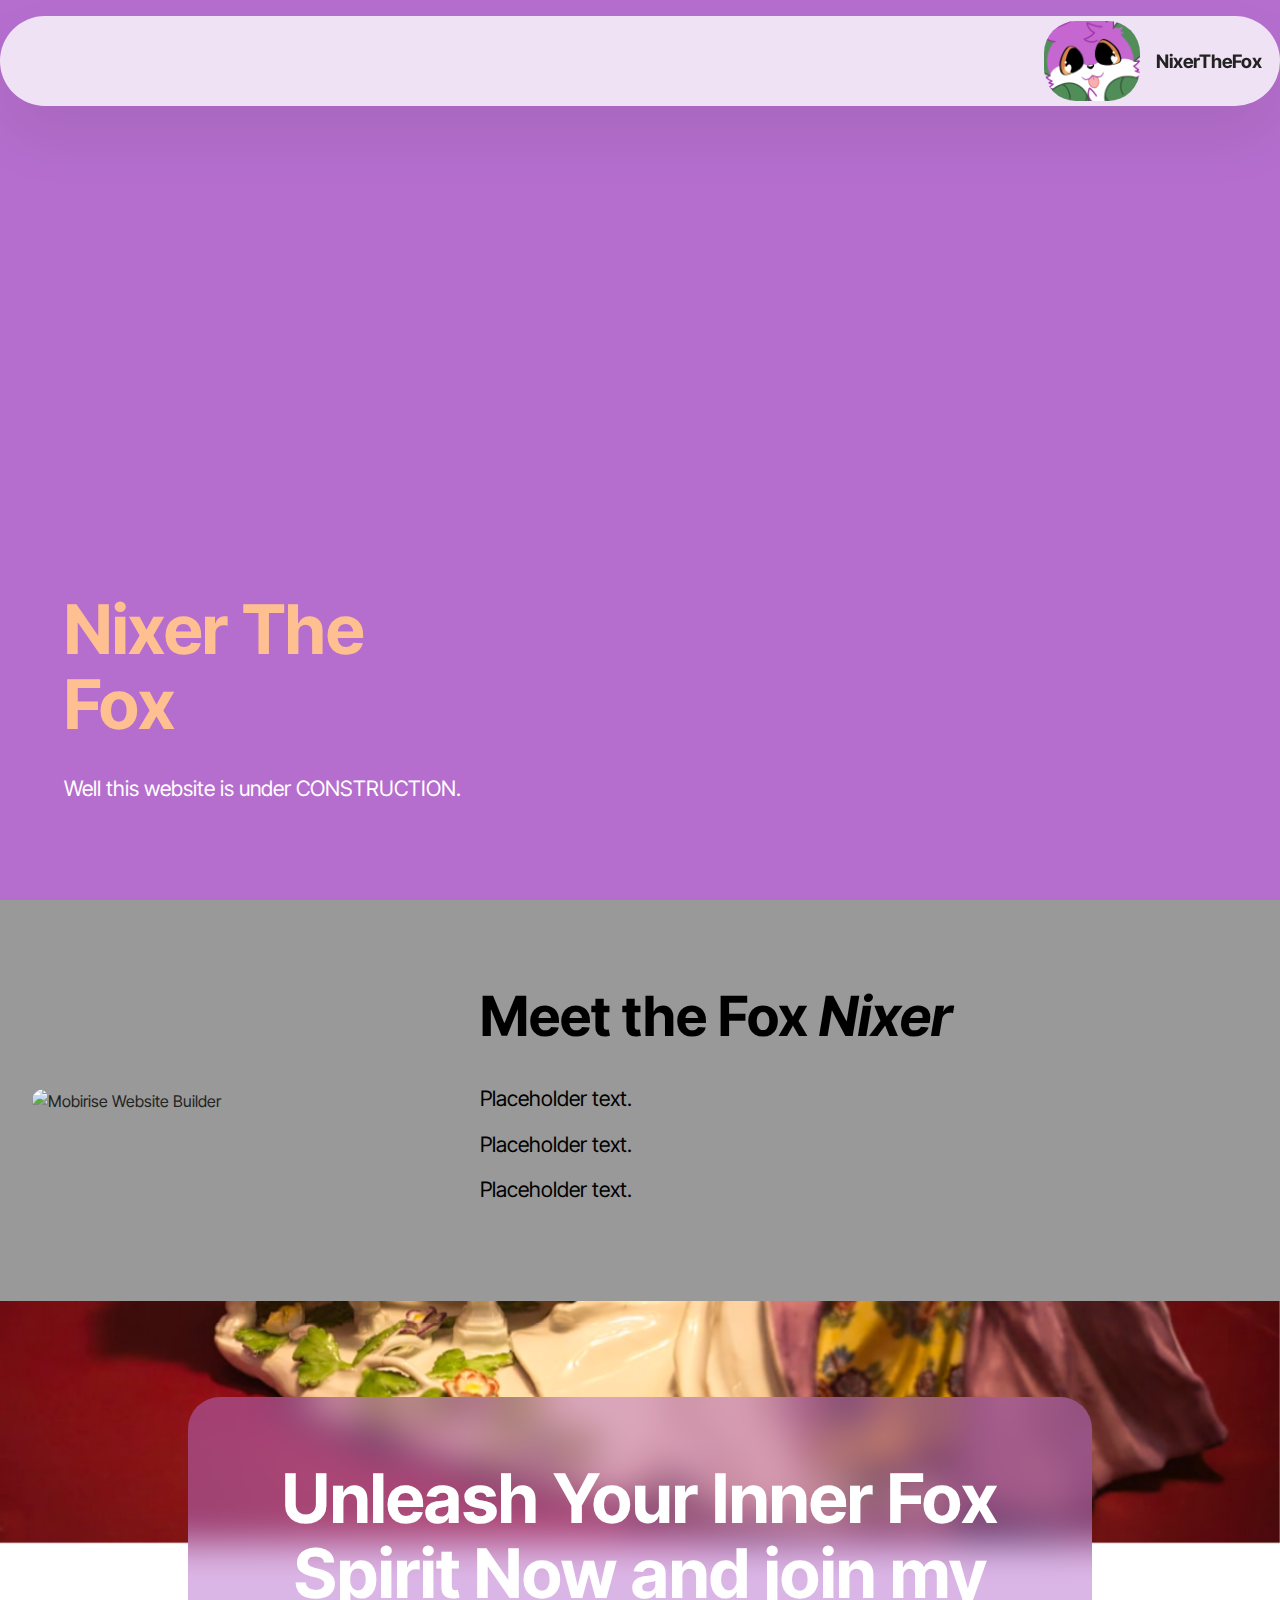
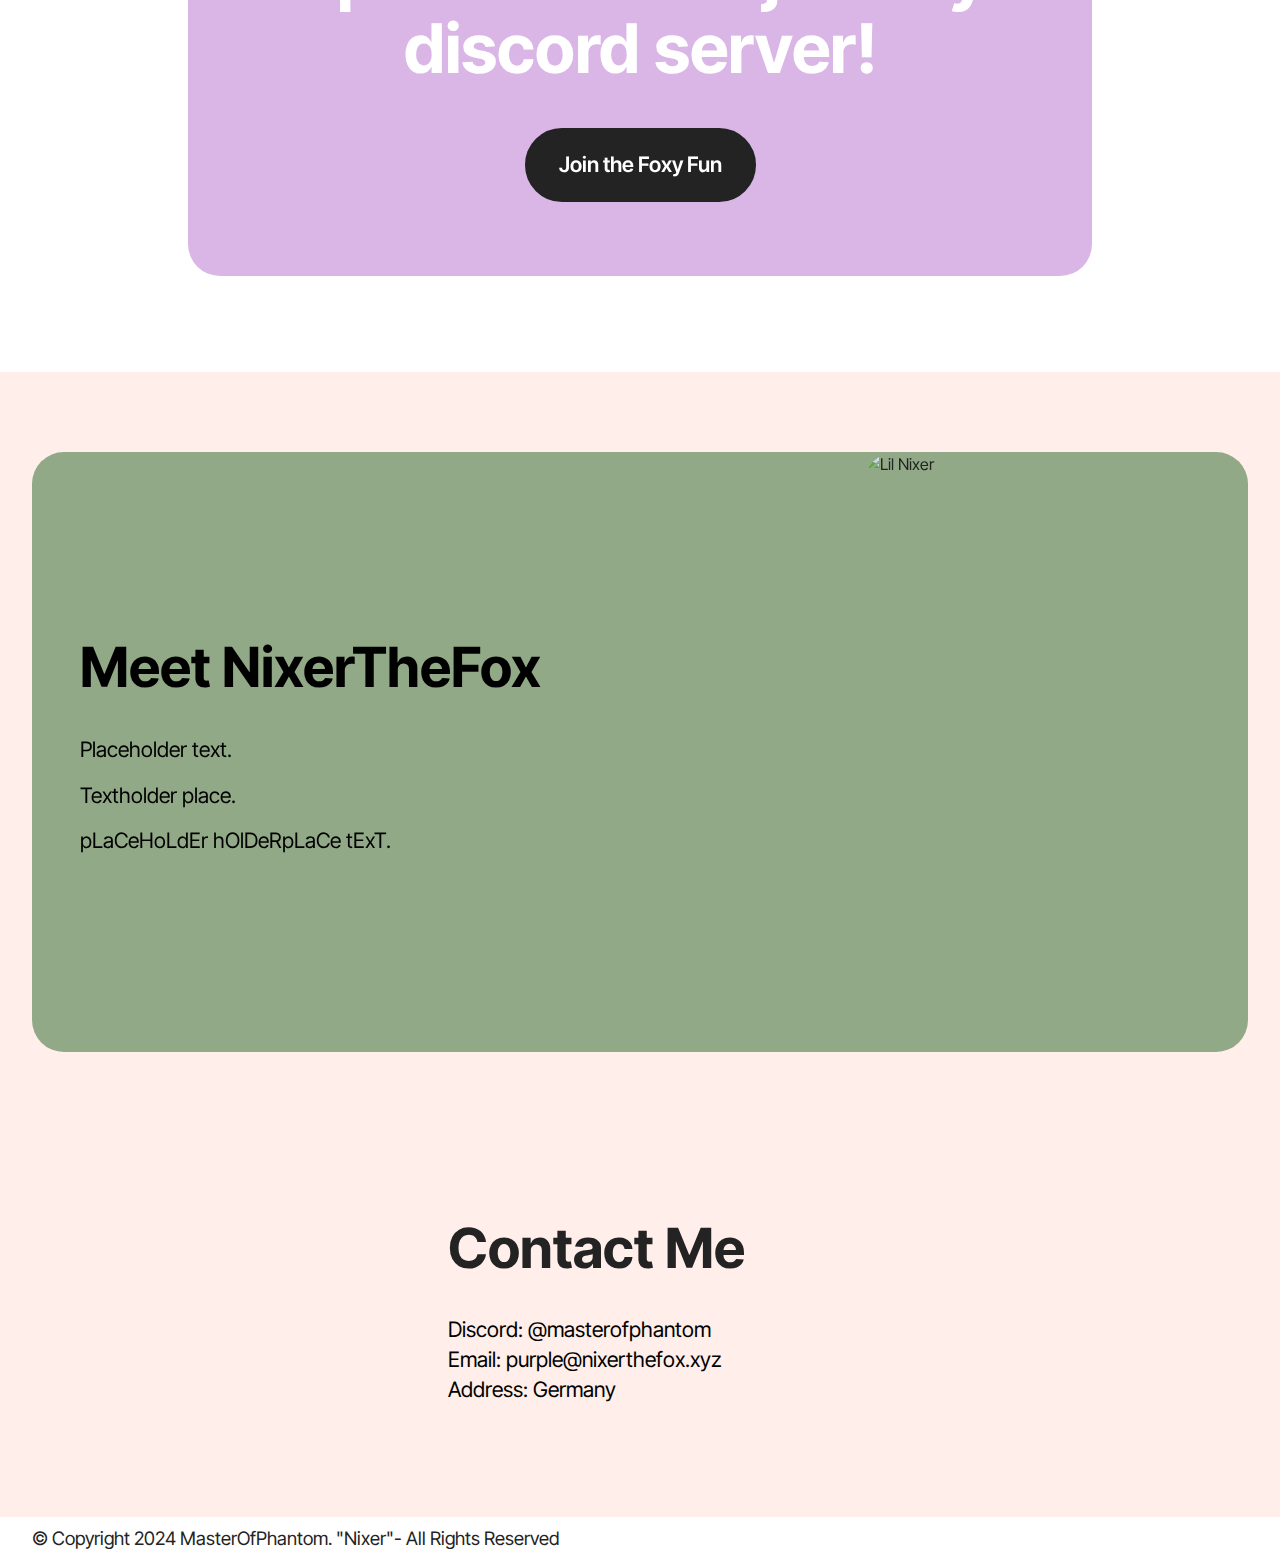
==== index.html @ f5c31ec1 "Update index.html" ====
<!DOCTYPE html>
<html>
<head>
  <!-- Site made with Mobirise Website Builder v5.9.18, https://mobirise.com -->
  <meta charset="UTF-8">
  <meta http-equiv="X-UA-Compatible" content="IE=edge"/>
  <meta name="generator" content="Mobirise v5.9.18, mobirise.com"/>
  <meta name="twitter:card" content="summary_large_image"/>
  <meta name="twitter:image:src" content="https://nixerthefox.xyz/assets/images/5645f960-0d07-4bc6-8768-245c836d8525-200x200.png"/>
  <meta property="og:image" content="assets/images/index-meta.png"/>
  <meta name="twitter:title" content="Nixer's lil webside"/>
  <meta name="viewport" content="width=device-width, initial-scale=1, minimum-scale=1"/>
  <link rel="shortcut icon" href="assets/images/5645f960-0d07-4bc6-8768-245c836d8525-200x200.png" type="image/x-icon"/>
  <meta content="#43B581" data-react-helmet="true" name="theme-color" />
  <meta name="description" content=""/>

  
  
  <title>Nixer's lil webside.</title>
  <link rel="stylesheet" href="assets/web/assets/mobirise-icons2/mobirise2.css">
  <link rel="stylesheet" href="assets/bootstrap/css/bootstrap.min.css">
  <link rel="stylesheet" href="assets/bootstrap/css/bootstrap-grid.min.css">
  <link rel="stylesheet" href="assets/bootstrap/css/bootstrap-reboot.min.css">
  <link rel="stylesheet" href="assets/parallax/jarallax.css">
  <link rel="stylesheet" href="assets/dropdown/css/style.css">
  <link rel="stylesheet" href="assets/theme/css/style.css">
  <link rel="preload" href="https://fonts.googleapis.com/css2?family=Inter+Tight:wght@400;700&display=swap&display=swap" as="style" onload="this.onload=null;this.rel='stylesheet'">
  <noscript><link rel="stylesheet" href="https://fonts.googleapis.com/css2?family=Inter+Tight:wght@400;700&display=swap&display=swap"></noscript>
  <link rel="preload" as="style" href="assets/mobirise/css/mbr-additional.css?v=87eFPg"><link rel="stylesheet" href="assets/mobirise/css/mbr-additional.css?v=87eFPg" type="text/css">

  
  
  
</head>
<body>
  
  <section data-bs-version="5.1" class="menu menu2 cid-uiT0nMfNBa" once="menu" id="menu-5-uiT0nMfNBa">
	

	<nav class="navbar navbar-dropdown navbar-fixed-top navbar-expand-lg">
		<div class="container" style="backdrop-filter: blur(5px);">
			<div class="navbar-brand">
				<span class="navbar-logo">
					<a href="https://nixerthefox.xyz/">
						<img src="assets/images/5645f960-0d07-4bc6-8768-245c836d8525-200x200.png" alt="Home" style="height: 5rem;">
					</a>
				</span>
				<span class="navbar-caption-wrap"><a class="navbar-caption text-black text-primary display-4">NixerTheFox</a></span>
			</div>
			
			
		</div>
	</nav>
</section>

<section data-bs-version="5.1" class="header18 cid-uiT0nMfRkU mbr-fullscreen" id="hero-15-uiT0nMfRkU">
  

  
  <div class="container-fluid">
    <div class="row">
      <div class="content-wrap col-12 col-md-5">
        <h1 class="mbr-section-title mbr-fonts-style mbr-white mb-4 display-1">
          <strong>Nixer The Fox</strong>
        </h1>
        
        <p class="mbr-fonts-style mbr-text mbr-white mb-4 display-7">Well this website is under CONSTRUCTION.</p>
        
      </div>
    </div>
  </div>
</section>

<section data-bs-version="5.1" class="article2 cid-uiT0nMi1g6 mbr-parallax-background" id="about-me-2-uiT0nMi1g6">
	

	
	<div class="mbr-overlay" style="opacity: 0.4; background-color: rgb(0, 0, 0);"></div>

	<div class="container">
		<div class="row justify-content-center">
			<div class="col-12 col-md-12 col-lg-4 image-wrapper">
				<img class="w-100" src="assets/images/85yjl1y40gl41-1256x1675.jpg" alt="Mobirise Website Builder">
			</div>
			<div class="col-12 col-md-12 col-lg">
				<div class="text-wrapper align-left">
					<h1 class="mbr-section-title mbr-fonts-style mb-4 display-2">
						<strong>Meet the Fox <em>Nixer</em></strong></h1>
					<p class="mbr-text align-left mbr-fonts-style mb-3 display-7">Placeholder text.</p>

					<p class="mbr-text align-left mbr-fonts-style mb-3 display-7">Placeholder text.</p>

					<p class="mbr-text align-left mbr-fonts-style mb-3 display-7">Placeholder text.</p>

					
				</div>
			</div>
		</div>
	</div>
</section>

<section data-bs-version="5.1" class="header14 cid-uiT0nMo23S mbr-parallax-background" id="call-to-action-1-uiT0nMo23S">
	

	
	
	<div class="container">
		<div class="row justify-content-center">
			<div class="card col-12 col-md-12 col-lg-9">
				<div class="card-wrapper" style="background-color: rgba(181, 110, 206, 0.5); backdrop-filter: blur(18px)">
					<div class="card-box align-center">
						<h1 class="card-title mbr-fonts-style mb-4 display-1">
							<strong>Unleash Your Inner Fox Spirit Now and join my discord server!</strong>
						</h1>
						
						<div class="mbr-section-btn mt-4"><a class="btn btn-black display-7" href="https://discord.com/invite/nixers-fox-pack" target="_blank">Join the Foxy Fun</a></div>
					</div>
				</div>
			</div>
		</div>
	</div>
</section>

<section data-bs-version="5.1" class="article05 cid-uiT0nMrNIU mbr-parallax-background" id="generic-text-5-uiT0nMrNIU">
  

  
  

  <div class="container-fluid">
    <div class="row justify-content-center align-items-center">
      <div class="col-12">
        <div class="card-wrapper" style="background-color: rgba(37, 100, 37, 0.507); backdrop-filter: blur(8px);">
          <div class="row">
            <div class="col-12 col-md-12 col-lg-4 image-wrapper">
              <img class="w-100" src="assets/images/cutie-1-512x512.png" alt="Lil Nixer" style="object-fit: contain; opacity: 1;">
            </div>
            <div class="col-12 col-lg col-md-12">
              <div class="text-wrapper align-left">
                <h1 class="mbr-section-title mbr-fonts-style mb-4 display-2">
                  <strong>Meet NixerTheFox</strong>
                </h1>
                <p class="mbr-text mbr-fonts-style mb-3 display-7">Placeholder text.</p>
                <p class="mbr-text mbr-fonts-style mb-3 display-7">Textholder place.</p>
                <p class="mbr-text mbr-fonts-style display-7">pLaCeHoLdEr hOlDeRpLaCe tExT.</p>
                
              </div>
            </div>
          </div>
        </div>
      </div>
    </div>
  </div>
</section>

<section data-bs-version="5.1" class="contacts03 cid-uiT0nMs0pn mbr-parallax-background" id="contacts-11-uiT0nMs0pn">
  

  
  <div class="container">
    <div class="row justify-content-center">
      <div class="col-lg-4">
        <div class="col-12 col-md-12">
          <h5 class="mbr-section-title mbr-fonts-style mt-0 mb-4 display-2">
            <strong>Contact Me</strong></h5>
          <p class="mbr-section-subtitle mbr-fonts-style mt-0 mb-4 display-7">
            Discord: @masterofphantom<br>Email: purple@nixerthefox.xyz<br>Address: Germany<br></p> 

          
        </div>
      </div>
     </div>
    </div>
  </div>
</section>

<section data-bs-version="5.1" class="footer2 cid-uiTBUpdgxU mbr-parallax-background" once="footers" id="footer02-3">
    

    
    <div class="mbr-overlay" style="opacity: 0; background-color: rgb(255, 255, 255);">
    </div>

    <div class="container">
        <div class="row">
            <div class="col-12 col-lg-6 center mt-2 mb-3">
                <p class="mbr-fonts-style copyright mb-0 display-4">
                    © Copyright 2024 MasterOfPhantom. "Nixer"- All Rights Reserved
                </p>
            </div>
            
        </div>
    </div>
</section><script src="assets/bootstrap/js/bootstrap.bundle.min.js"></script>  <script src="assets/parallax/jarallax.js"></script>  <script src="assets/smoothscroll/smooth-scroll.js"></script>  <script src="assets/ytplayer/index.js"></script>  <script src="assets/dropdown/js/navbar-dropdown.js"></script>  <script src="assets/theme/js/script.js"></script>



</html>
---- assets/web/assets/mobirise-icons2/mobirise2.css ----
@font-face {
  font-family: 'Moririse2';
  font-display: swap;
  src:  url('mobirise2.eot?f2bix4');
  src:  url('mobirise2.eot?f2bix4#iefix') format('embedded-opentype'),
    url('mobirise2.ttf?f2bix4') format('truetype'),
    url('mobirise2.woff?f2bix4') format('woff'),
    url('mobirise2.svg?f2bix4#mobirise2') format('svg');
  font-weight: normal;
  font-style: normal;
}

[class^="mobi-"], [class*=" mobi-"] {
  /* use !important to prevent issues with browser extensions that change fonts */
  font-family: 'Moririse2' !important;
  speak: none;
  font-style: normal;
  font-weight: normal;
  font-variant: normal;
  text-transform: none;
  line-height: 1;

  /* Better Font Rendering =========== */
  -webkit-font-smoothing: antialiased;
  -moz-osx-font-smoothing: grayscale;
}

.mobi-mbri-add-submenu:before {
  content: "\e900";
}
.mobi-mbri-alert:before {
  content: "\e901";
}
.mobi-mbri-align-center:before {
  content: "\e902";
}
.mobi-mbri-align-justify:before {
  content: "\e903";
}
.mobi-mbri-align-left:before {
  content: "\e904";
}
.mobi-mbri-align-right:before {
  content: "\e905";
}
.mobi-mbri-android:before {
  content: "\e906";
}
.mobi-mbri-apple:before {
  content: "\e907";
}
.mobi-mbri-arrow-down:before {
  content: "\e908";
}
.mobi-mbri-arrow-next:before {
  content: "\e909";
}
.mobi-mbri-arrow-prev:before {
  content: "\e90a";
}
.mobi-mbri-arrow-up:before {
  content: "\e90b";
}
.mobi-mbri-bold:before {
  content: "\e90c";
}
.mobi-mbri-bookmark:before {
  content: "\e90d";
}
.mobi-mbri-bootstrap:before {
  content: "\e90e";
}
.mobi-mbri-briefcase:before {
  content: "\e90f";
}
.mobi-mbri-browse:before {
  content: "\e910";
}
.mobi-mbri-bulleted-list:before {
  content: "\e911";
}
.mobi-mbri-calendar:before {
  content: "\e912";
}
.mobi-mbri-camera:before {
  content: "\e913";
}
.mobi-mbri-cart-add:before {
  content: "\e914";
}
.mobi-mbri-cart-full:before {
  content: "\e915";
}
.mobi-mbri-cash:before {
  content: "\e916";
}
.mobi-mbri-change-style:before {
  content: "\e917";
}
.mobi-mbri-chat:before {
  content: "\e918";
}
.mobi-mbri-clock:before {
  content: "\e919";
}
.mobi-mbri-close:before {
  content: "\e91a";
}
.mobi-mbri-cloud:before {
  content: "\e91b";
}
.mobi-mbri-code:before {
  content: "\e91c";
}
.mobi-mbri-contact-form:before {
  content: "\e91d";
}
.mobi-mbri-credit-card:before {
  content: "\e91e";
}
.mobi-mbri-cursor-click:before {
  content: "\e91f";
}
.mobi-mbri-cust-feedback:before {
  content: "\e920";
}
.mobi-mbri-database:before {
  content: "\e921";
}
.mobi-mbri-delivery:before {
  content: "\e922";
}
.mobi-mbri-desktop:before {
  content: "\e923";
}
.mobi-mbri-devices:before {
  content: "\e924";
}
.mobi-mbri-down:before {
  content: "\e925";
}
.mobi-mbri-download-2:before {
  content: "\e926";
}
.mobi-mbri-download:before {
  content: "\e927";
}
.mobi-mbri-drag-n-drop-2:before {
  content: "\e928";
}
.mobi-mbri-drag-n-drop:before {
  content: "\e929";
}
.mobi-mbri-edit-2:before {
  content: "\e92a";
}
.mobi-mbri-edit:before {
  content: "\e92b";
}
.mobi-mbri-error:before {
  content: "\e92c";
}
.mobi-mbri-extension:before {
  content: "\e92d";
}
.mobi-mbri-features:before {
  content: "\e92e";
}
.mobi-mbri-file:before {
  content: "\e92f";
}
.mobi-mbri-flag:before {
  content: "\e930";
}
.mobi-mbri-folder:before {
  content: "\e931";
}
.mobi-mbri-gift:before {
  content: "\e932";
}
.mobi-mbri-github:before {
  content: "\e933";
}
.mobi-mbri-globe-2:before {
  content: "\e934";
}
.mobi-mbri-globe:before {
  content: "\e935";
}
.mobi-mbri-growing-chart:before {
  content: "\e936";
}
.mobi-mbri-hearth:before {
  content: "\e937";
}
.mobi-mbri-help:before {
  content: "\e938";
}
.mobi-mbri-home:before {
  content: "\e939";
}
.mobi-mbri-hot-cup:before {
  content: "\e93a";
}
.mobi-mbri-idea:before {
  content: "\e93b";
}
.mobi-mbri-image-gallery:before {
  content: "\e93c";
}
.mobi-mbri-image-slider:before {
  content: "\e93d";
}
.mobi-mbri-info:before {
  content: "\e93e";
}
.mobi-mbri-italic:before {
  content: "\e93f";
}
.mobi-mbri-key:before {
  content: "\e940";
}
.mobi-mbri-laptop:before {
  content: "\e941";
}
.mobi-mbri-layers:before {
  content: "\e942";
}
.mobi-mbri-left-right:before {
  content: "\e943";
}
.mobi-mbri-left:before {
  content: "\e944";
}
.mobi-mbri-letter:before {
  content: "\e945";
}
.mobi-mbri-like:before {
  content: "\e946";
}
.mobi-mbri-link:before {
  content: "\e947";
}
.mobi-mbri-lock:before {
  content: "\e948";
}
.mobi-mbri-login:before {
  content: "\e949";
}
.mobi-mbri-logout:before {
  content: "\e94a";
}
.mobi-mbri-magic-stick:before {
  content: "\e94b";
}
.mobi-mbri-map-pin:before {
  content: "\e94c";
}
.mobi-mbri-menu:before {
  content: "\e94d";
}
.mobi-mbri-mobile-2:before {
  content: "\e94e";
}
.mobi-mbri-mobile-horizontal:before {
  content: "\e94f";
}
.mobi-mbri-mobile:before {
  content: "\e950";
}
.mobi-mbri-mobirise:before {
  content: "\e951";
}
.mobi-mbri-more-horizontal:before {
  content: "\e952";
}
.mobi-mbri-more-vertical:before {
  content: "\e953";
}
.mobi-mbri-music:before {
  content: "\e954";
}
.mobi-mbri-new-file:before {
  content: "\e955";
}
.mobi-mbri-numbered-list:before {
  content: "\e956";
}
.mobi-mbri-opened-folder:before {
  content: "\e957";
}
.mobi-mbri-pages:before {
  content: "\e958";
}
.mobi-mbri-paper-plane:before {
  content: "\e959";
}
.mobi-mbri-paperclip:before {
  content: "\e95a";
}
.mobi-mbri-phone:before {
  content: "\e95b";
}
.mobi-mbri-photo:before {
  content: "\e95c";
}
.mobi-mbri-photos:before {
  content: "\e95d";
}
.mobi-mbri-pin:before {
  content: "\e95e";
}
.mobi-mbri-play:before {
  content: "\e95f";
}
.mobi-mbri-plus:before {
  content: "\e960";
}
.mobi-mbri-preview:before {
  content: "\e961";
}
.mobi-mbri-print:before {
  content: "\e962";
}
.mobi-mbri-protect:before {
  content: "\e963";
}
.mobi-mbri-question:before {
  content: "\e964";
}
.mobi-mbri-quote-left:before {
  content: "\e965";
}
.mobi-mbri-quote-right:before {
  content: "\e966";
}
.mobi-mbri-redo:before {
  content: "\e967";
}
.mobi-mbri-refresh:before {
  content: "\e968";
}
.mobi-mbri-responsive-2:before {
  content: "\e969";
}
.mobi-mbri-responsive:before {
  content: "\e96a";
}
.mobi-mbri-right:before {
  content: "\e96b";
}
.mobi-mbri-rocket:before {
  content: "\e96c";
}
.mobi-mbri-sad-face:before {
  content: "\e96d";
}
.mobi-mbri-sale:before {
  content: "\e96e";
}
.mobi-mbri-save:before {
  content: "\e96f";
}
.mobi-mbri-search:before {
  content: "\e970";
}
.mobi-mbri-setting-2:before {
  content: "\e971";
}
.mobi-mbri-setting-3:before {
  content: "\e972";
}
.mobi-mbri-setting:before {
  content: "\e973";
}
.mobi-mbri-share:before {
  content: "\e974";
}
.mobi-mbri-shopping-bag:before {
  content: "\e975";
}
.mobi-mbri-shopping-basket:before {
  content: "\e976";
}
.mobi-mbri-shopping-cart:before {
  content: "\e977";
}
.mobi-mbri-sites:before {
  content: "\e978";
}
.mobi-mbri-smile-face:before {
  content: "\e979";
}
.mobi-mbri-speed:before {
  content: "\e97a";
}
.mobi-mbri-star:before {
  content: "\e97b";
}
.mobi-mbri-success:before {
  content: "\e97c";
}
.mobi-mbri-sun:before {
  content: "\e97d";
}
.mobi-mbri-sun2:before {
  content: "\e97e";
}
.mobi-mbri-tablet-vertical:before {
  content: "\e97f";
}
.mobi-mbri-tablet:before {
  content: "\e980";
}
.mobi-mbri-target:before {
  content: "\e981";
}
.mobi-mbri-timer:before {
  content: "\e982";
}
.mobi-mbri-to-ftp:before {
  content: "\e983";
}
.mobi-mbri-to-local-drive:before {
  content: "\e984";
}
.mobi-mbri-touch-swipe:before {
  content: "\e985";
}
.mobi-mbri-touch:before {
  content: "\e986";
}
.mobi-mbri-trash:before {
  content: "\e987";
}
.mobi-mbri-underline:before {
  content: "\e988";
}
.mobi-mbri-undo:before {
  content: "\e989";
}
.mobi-mbri-unlink:before {
  content: "\e98a";
}
.mobi-mbri-unlock:before {
  content: "\e98b";
}
.mobi-mbri-up-down:before {
  content: "\e98c";
}
.mobi-mbri-up:before {
  content: "\e98d";
}
.mobi-mbri-update:before {
  content: "\e98e";
}
.mobi-mbri-upload-2:before {
  content: "\e98f";
}
.mobi-mbri-upload:before {
  content: "\e990";
}
.mobi-mbri-user-2:before {
  content: "\e991";
}
.mobi-mbri-user:before {
  content: "\e992";
}
.mobi-mbri-users:before {
  content: "\e993";
}
.mobi-mbri-video-play:before {
  content: "\e994";
}
.mobi-mbri-video:before {
  content: "\e995";
}
.mobi-mbri-watch:before {
  content: "\e996";
}
.mobi-mbri-website-theme-2:before {
  content: "\e997";
}
.mobi-mbri-website-theme:before {
  content: "\e998";
}
.mobi-mbri-wifi:before {
  content: "\e999";
}
.mobi-mbri-windows:before {
  content: "\e99a";
}
.mobi-mbri-zoom-in:before {
  content: "\e99b";
}
.mobi-mbri-zoom-out:before {
  content: "\e99c";
}
---- assets/parallax/jarallax.css ----
.jarallax {
    position: relative;
    z-index: 0;
}
.jarallax > .jarallax-img {
    position: absolute;
    object-fit: cover;
    /* support for plugin https://github.com/bfred-it/object-fit-images */
    font-family: 'object-fit: cover;';
    top: 0;
    left: 0;
    width: 100%;
    height: 100%;
    z-index: -1;
}
---- assets/dropdown/css/style.css ----
.navbar-dropdown {
  left: 0;
  padding: 0;
  position: absolute;
  right: 0;
  top: 0;
  transition: all 0.45s ease;
  z-index: 1030;
  background: #282828; }
  .navbar-dropdown .navbar-logo {
    margin-right: 0.8rem;
    transition: margin 0.3s ease-in-out;
    vertical-align: middle; }
    .navbar-dropdown .navbar-logo img {
      height: 3.125rem;
      transition: all 0.3s ease-in-out; }
    .navbar-dropdown .navbar-logo.mbr-iconfont {
      font-size: 3.125rem;
      line-height: 3.125rem; }
  .navbar-dropdown .navbar-caption {
    font-weight: 700;
    white-space: normal;
    vertical-align: -4px;
    line-height: 3.125rem !important; }
    .navbar-dropdown .navbar-caption, .navbar-dropdown .navbar-caption:hover {
      color: inherit;
      text-decoration: none; }
  .navbar-dropdown .mbr-iconfont + .navbar-caption {
    vertical-align: -1px; }
  .navbar-dropdown.navbar-fixed-top {
    position: fixed; }
  .navbar-dropdown .navbar-brand span {
    vertical-align: -4px; }
  .navbar-dropdown.bg-color.transparent {
    background: none; }
  .navbar-dropdown.navbar-short .navbar-brand {
    padding: 0.625rem 0; }
    .navbar-dropdown.navbar-short .navbar-brand span {
      vertical-align: -1px; }
  .navbar-dropdown.navbar-short .navbar-caption {
    line-height: 2.375rem !important;
    vertical-align: -2px; }
  .navbar-dropdown.navbar-short .navbar-logo {
    margin-right: 0.5rem; }
    .navbar-dropdown.navbar-short .navbar-logo img {
      height: 2.375rem; }
    .navbar-dropdown.navbar-short .navbar-logo.mbr-iconfont {
      font-size: 2.375rem;
      line-height: 2.375rem; }
  .navbar-dropdown.navbar-short .mbr-table-cell {
    height: 3.625rem; }
  .navbar-dropdown .navbar-close {
    left: 0.6875rem;
    position: fixed;
    top: 0.75rem;
    z-index: 1000; }
  .navbar-dropdown .hamburger-icon {
    content: "";
    display: inline-block;
    vertical-align: middle;
    width: 16px;
    -webkit-box-shadow: 0 -6px 0 1px #282828,0 0 0 1px #282828,0 6px 0 1px #282828;
    -moz-box-shadow: 0 -6px 0 1px #282828,0 0 0 1px #282828,0 6px 0 1px #282828;
    box-shadow: 0 -6px 0 1px #282828,0 0 0 1px #282828,0 6px 0 1px #282828; }

.dropdown-menu .dropdown-toggle[data-toggle="dropdown-submenu"]::after {
  border-bottom: 0.35em solid transparent;
  border-left: 0.35em solid;
  border-right: 0;
  border-top: 0.35em solid transparent;
  margin-left: 0.3rem; }

.dropdown-menu .dropdown-item:focus {
  outline: 0; }

.nav-dropdown {
  font-size: 0.75rem;
  font-weight: 500;
  height: auto !important; }
  .nav-dropdown .nav-btn {
    padding-left: 1rem; }
  .nav-dropdown .link {
    margin: .667em 1.667em;
    font-weight: 500;
    padding: 0;
    transition: color .2s ease-in-out; }
    .nav-dropdown .link.dropdown-toggle {
      margin-right: 2.583em; }
      .nav-dropdown .link.dropdown-toggle::after {
        margin-left: .25rem;
        border-top: 0.35em solid;
        border-right: 0.35em solid transparent;
        border-left: 0.35em solid transparent;
        border-bottom: 0; }
      .nav-dropdown .link.dropdown-toggle[aria-expanded="true"] {
        margin: 0;
        padding: 0.667em 3.263em  0.667em 1.667em; }
  .nav-dropdown .link::after,
  .nav-dropdown .dropdown-item::after {
    color: inherit; }
  .nav-dropdown .btn {
    font-size: 0.75rem;
    font-weight: 700;
    letter-spacing: 0;
    margin-bottom: 0;
    padding-left: 1.25rem;
    padding-right: 1.25rem; }
  .nav-dropdown .dropdown-menu {
    border-radius: 0;
    border: 0;
    left: 0;
    margin: 0;
    padding-bottom: 1.25rem;
    padding-top: 1.25rem;
    position: relative; }
  .nav-dropdown .dropdown-submenu {
    margin-left: 0.125rem;
    top: 0; }
  .nav-dropdown .dropdown-item {
    font-weight: 500;
    line-height: 2;
    padding: 0.3846em 4.615em 0.3846em 1.5385em;
    position: relative;
    transition: color .2s ease-in-out, background-color .2s ease-in-out; }
    .nav-dropdown .dropdown-item::after {
      margin-top: -0.3077em;
      position: absolute;
      right: 1.1538em;
      top: 50%; }
    .nav-dropdown .dropdown-item:focus, .nav-dropdown .dropdown-item:hover {
      background: none; }

@media (max-width: 767px) {
  .nav-dropdown.navbar-toggleable-sm {
    bottom: 0;
    display: none;
    left: 0;
    overflow-x: hidden;
    position: fixed;
    top: 0;
    transform: translateX(-100%);
    -ms-transform: translateX(-100%);
    -webkit-transform: translateX(-100%);
    width: 18.75rem;
    z-index: 999; } }
.nav-dropdown.navbar-toggleable-xl {
  bottom: 0;
  display: none;
  left: 0;
  overflow-x: hidden;
  position: fixed;
  top: 0;
  transform: translateX(-100%);
  -ms-transform: translateX(-100%);
  -webkit-transform: translateX(-100%);
  width: 18.75rem;
  z-index: 999; }

.nav-dropdown-sm {
  display: block !important;
  overflow-x: hidden;
  overflow: auto;
  padding-top: 3.875rem; }
  .nav-dropdown-sm::after {
    content: "";
    display: block;
    height: 3rem;
    width: 100%; }
  .nav-dropdown-sm.collapse.in ~ .navbar-close {
    display: block !important; }
  .nav-dropdown-sm.collapsing, .nav-dropdown-sm.collapse.in {
    transform: translateX(0);
    -ms-transform: translateX(0);
    -webkit-transform: translateX(0);
    transition: all 0.25s ease-out;
    -webkit-transition: all 0.25s ease-out;
    background: #282828; }
  .nav-dropdown-sm.collapsing[aria-expanded="false"] {
    transform: translateX(-100%);
    -ms-transform: translateX(-100%);
    -webkit-transform: translateX(-100%); }
  .nav-dropdown-sm .nav-item {
    display: block;
    margin-left: 0 !important;
    padding-left: 0; }
  .nav-dropdown-sm .link,
  .nav-dropdown-sm .dropdown-item {
    border-top: 1px dotted rgba(255, 255, 255, 0.1);
    font-size: 0.8125rem;
    line-height: 1.6;
    margin: 0 !important;
    padding: 0.875rem 2.4rem 0.875rem 1.5625rem !important;
    position: relative;
    white-space: normal; }
    .nav-dropdown-sm .link:focus, .nav-dropdown-sm .link:hover,
    .nav-dropdown-sm .dropdown-item:focus,
    .nav-dropdown-sm .dropdown-item:hover {
      background: rgba(0, 0, 0, 0.2) !important;
      color: #c0a375; }
  .nav-dropdown-sm .nav-btn {
    position: relative;
    padding: 1.5625rem 1.5625rem 0 1.5625rem; }
    .nav-dropdown-sm .nav-btn::before {
      border-top: 1px dotted rgba(255, 255, 255, 0.1);
      content: "";
      left: 0;
      position: absolute;
      top: 0;
      width: 100%; }
    .nav-dropdown-sm .nav-btn + .nav-btn {
      padding-top: 0.625rem; }
      .nav-dropdown-sm .nav-btn + .nav-btn::before {
        display: none; }
  .nav-dropdown-sm .btn {
    padding: 0.625rem 0; }
  .nav-dropdown-sm .dropdown-toggle[data-toggle="dropdown-submenu"]::after {
    margin-left: .25rem;
    border-top: 0.35em solid;
    border-right: 0.35em solid transparent;
    border-left: 0.35em solid transparent;
    border-bottom: 0; }
  .nav-dropdown-sm .dropdown-toggle[data-toggle="dropdown-submenu"][aria-expanded="true"]::after {
    border-top: 0;
    border-right: 0.35em solid transparent;
    border-left: 0.35em solid transparent;
    border-bottom: 0.35em solid; }
  .nav-dropdown-sm .dropdown-menu {
    margin: 0;
    padding: 0;
    position: relative;
    top: 0;
    left: 0;
    width: 100%;
    border: 0;
    float: none;
    border-radius: 0;
    background: none; }
  .nav-dropdown-sm .dropdown-submenu {
    left: 100%;
    margin-left: 0.125rem;
    margin-top: -1.25rem;
    top: 0; }

.navbar-toggleable-sm .nav-dropdown .dropdown-menu {
  position: absolute; }

.navbar-toggleable-sm .nav-dropdown .dropdown-submenu {
  left: 100%;
  margin-left: 0.125rem;
  margin-top: -1.25rem;
  top: 0; }

.navbar-toggleable-sm.opened .nav-dropdown .dropdown-menu {
  position: relative; }

.navbar-toggleable-sm.opened .nav-dropdown .dropdown-submenu {
  left: 0;
  margin-left: 00rem;
  margin-top: 0rem;
  top: 0; }

.is-builder .nav-dropdown.collapsing {
  transition: none !important; }
---- assets/theme/css/style.css ----
@charset "UTF-8";
section {
  background-color: #ffffff;
}

body {
  font-style: normal;
  line-height: 1.5;
  font-weight: 400;
  color: #232323;
  position: relative;
}

button {
  background-color: transparent;
  border-color: transparent;
}

.embla__button,
.carousel-control {
  background-color: #edefea !important;
  opacity: 0.8 !important;
  color: #464845 !important;
  border-color: #edefea !important;
}

.carousel .close,
.modalWindow .close {
  background-color: #edefea !important;
  color: #464845 !important;
  border-color: #edefea !important;
  opacity: 0.8 !important;
}

.carousel .close:hover,
.modalWindow .close:hover {
  opacity: 1 !important;
}

.carousel-indicators li {
  background-color: #edefea !important;
  border: 2px solid #464845 !important;
}

.carousel-indicators li:hover,
.carousel-indicators li:active {
  opacity: 0.8 !important;
}

.embla__button:hover,
.carousel-control:hover {
  background-color: #edefea !important;
  opacity: 1 !important;
}

.modalWindow-video-container {
  height: 80%;
}

section,
.container,
.container-fluid {
  position: relative;
  word-wrap: break-word;
}

a.mbr-iconfont:hover {
  text-decoration: none;
}

.article .lead p,
.article .lead ul,
.article .lead ol,
.article .lead pre,
.article .lead blockquote {
  margin-bottom: 0;
}

a {
  font-style: normal;
  font-weight: 400;
  cursor: pointer;
}
a, a:hover {
  text-decoration: none;
}

.mbr-section-title {
  font-style: normal;
  line-height: 1.3;
}

.mbr-section-subtitle {
  line-height: 1.3;
}

.mbr-text {
  font-style: normal;
  line-height: 1.7;
}

h1,
h2,
h3,
h4,
h5,
h6,
.display-1,
.display-2,
.display-4,
.display-5,
.display-7,
span,
p,
a {
  line-height: 1;
  word-break: break-word;
  word-wrap: break-word;
  font-weight: 400;
}

b,
strong {
  font-weight: bold;
}

input:-webkit-autofill, input:-webkit-autofill:hover, input:-webkit-autofill:focus, input:-webkit-autofill:active {
  transition-delay: 9999s;
  -webkit-transition-property: background-color, color;
  transition-property: background-color, color;
}

textarea[type=hidden] {
  display: none;
}

section {
  background-position: 50% 50%;
  background-repeat: no-repeat;
  background-size: cover;
}
section .mbr-background-video,
section .mbr-background-video-preview {
  position: absolute;
  bottom: 0;
  left: 0;
  right: 0;
  top: 0;
}

.hidden {
  visibility: hidden;
}

.mbr-z-index20 {
  z-index: 20;
}

/*! Base colors */
.mbr-white {
  color: #ffffff;
}

.mbr-black {
  color: #111111;
}

.mbr-bg-white {
  background-color: #ffffff;
}

.mbr-bg-black {
  background-color: #000000;
}

/*! Text-aligns */
.align-left {
  text-align: left;
}

.align-center {
  text-align: center;
}

.align-right {
  text-align: right;
}

/*! Font-weight  */
.mbr-light {
  font-weight: 300;
}

.mbr-regular {
  font-weight: 400;
}

.mbr-semibold {
  font-weight: 500;
}

.mbr-bold {
  font-weight: 700;
}

/*! Media  */
.media-content {
  flex-basis: 100%;
}

.media-container-row {
  display: flex;
  flex-direction: row;
  flex-wrap: wrap;
  justify-content: center;
  align-content: center;
  align-items: start;
}
.media-container-row .media-size-item {
  width: 400px;
}

.media-container-column {
  display: flex;
  flex-direction: column;
  flex-wrap: wrap;
  justify-content: center;
  align-content: center;
  align-items: stretch;
}
.media-container-column > * {
  width: 100%;
}

@media (min-width: 992px) {
  .media-container-row {
    flex-wrap: nowrap;
  }
}
figure {
  margin-bottom: 0;
  overflow: hidden;
}

figure[mbr-media-size] {
  transition: width 0.1s;
}

img,
iframe {
  display: block;
  width: 100%;
}

.card {
  background-color: transparent;
  border: none;
}

.card-box {
  width: 100%;
}

.card-img {
  text-align: center;
  flex-shrink: 0;
  -webkit-flex-shrink: 0;
}

.media {
  max-width: 100%;
  margin: 0 auto;
}

.mbr-figure {
  align-self: center;
}

.media-container > div {
  max-width: 100%;
}

.mbr-figure img,
.card-img img {
  width: 100%;
}

@media (max-width: 991px) {
  .media-size-item {
    width: auto !important;
  }
  .media {
    width: auto;
  }
  .mbr-figure {
    width: 100% !important;
  }
}
/*! Buttons */
.mbr-section-btn {
  margin-left: -0.6rem;
  margin-right: -0.6rem;
  font-size: 0;
}

.btn {
  font-weight: 600;
  border-width: 1px;
  font-style: normal;
  margin: 0.6rem 0.6rem;
  white-space: normal;
  transition: all 0.2s ease-in-out;
  display: inline-flex;
  align-items: center;
  justify-content: center;
  word-break: break-word;
}

.btn-sm {
  font-weight: 600;
  letter-spacing: 0px;
  transition: all 0.3s ease-in-out;
}

.btn-md {
  font-weight: 600;
  letter-spacing: 0px;
  transition: all 0.3s ease-in-out;
}

.btn-lg {
  font-weight: 600;
  letter-spacing: 0px;
  transition: all 0.3s ease-in-out;
}

.btn-form {
  margin: 0;
}
.btn-form:hover {
  cursor: pointer;
}

nav .mbr-section-btn {
  margin-left: 0rem;
  margin-right: 0rem;
}

/*! Btn icon margin */
.btn .mbr-iconfont,
.btn.btn-sm .mbr-iconfont {
  order: 1;
  cursor: pointer;
  margin-left: 0.5rem;
  vertical-align: sub;
}

.btn.btn-md .mbr-iconfont,
.btn.btn-md .mbr-iconfont {
  margin-left: 0.8rem;
}

.mbr-regular {
  font-weight: 400;
}

.mbr-semibold {
  font-weight: 500;
}

.mbr-bold {
  font-weight: 700;
}

[type=submit] {
  -webkit-appearance: none;
}

/*! Full-screen */
.mbr-fullscreen .mbr-overlay {
  min-height: 100vh;
}

.mbr-fullscreen {
  display: flex;
  display: -moz-flex;
  display: -ms-flex;
  display: -o-flex;
  align-items: center;
  min-height: 100vh;
  padding-top: 3rem;
  padding-bottom: 3rem;
}

/*! Map */
.map {
  height: 25rem;
  position: relative;
}
.map iframe {
  width: 100%;
  height: 100%;
}

/*! Scroll to top arrow */
.mbr-arrow-up {
  bottom: 25px;
  right: 90px;
  position: fixed;
  text-align: right;
  z-index: 5000;
  color: #ffffff;
  font-size: 22px;
}

.mbr-arrow-up a {
  background: rgba(0, 0, 0, 0.2);
  border-radius: 50%;
  color: #fff;
  display: inline-block;
  height: 60px;
  width: 60px;
  border: 2px solid #fff;
  outline-style: none !important;
  position: relative;
  text-decoration: none;
  transition: all 0.3s ease-in-out;
  cursor: pointer;
  text-align: center;
}
.mbr-arrow-up a:hover {
  background-color: rgba(0, 0, 0, 0.4);
}
.mbr-arrow-up a i {
  line-height: 60px;
}

.mbr-arrow-up-icon {
  display: block;
  color: #fff;
}

.mbr-arrow-up-icon::before {
  content: "›";
  display: inline-block;
  font-family: serif;
  font-size: 22px;
  line-height: 1;
  font-style: normal;
  position: relative;
  top: 6px;
  left: -4px;
  transform: rotate(-90deg);
}

/*! Arrow Down */
.mbr-arrow {
  position: absolute;
  bottom: 45px;
  left: 50%;
  width: 60px;
  height: 60px;
  cursor: pointer;
  background-color: rgba(80, 80, 80, 0.5);
  border-radius: 50%;
  transform: translateX(-50%);
}
@media (max-width: 767px) {
  .mbr-arrow {
    display: none;
  }
}
.mbr-arrow > a {
  display: inline-block;
  text-decoration: none;
  outline-style: none;
  animation: arrowdown 1.7s ease-in-out infinite;
  color: #ffffff;
}
.mbr-arrow > a > i {
  position: absolute;
  top: -2px;
  left: 15px;
  font-size: 2rem;
}

#scrollToTop a i::before {
  content: "";
  position: absolute;
  display: block;
  border-bottom: 2.5px solid #fff;
  border-left: 2.5px solid #fff;
  width: 27.8%;
  height: 27.8%;
  left: 50%;
  top: 51%;
  transform: translateY(-30%) translateX(-50%) rotate(135deg);
}

@keyframes arrowdown {
  0% {
    transform: translateY(0px);
  }
  50% {
    transform: translateY(-5px);
  }
  100% {
    transform: translateY(0px);
  }
}
@media (max-width: 500px) {
  .mbr-arrow-up {
    left: 0;
    right: 0;
    text-align: center;
  }
}
/*Gradients animation*/
@keyframes gradient-animation {
  from {
    background-position: 0% 100%;
    animation-timing-function: ease-in-out;
  }
  to {
    background-position: 100% 0%;
    animation-timing-function: ease-in-out;
  }
}
.bg-gradient {
  background-size: 200% 200%;
  animation: gradient-animation 5s infinite alternate;
  -webkit-animation: gradient-animation 5s infinite alternate;
}

.menu .navbar-brand {
  display: -webkit-flex;
}
.menu .navbar-brand span {
  display: flex;
  display: -webkit-flex;
}
.menu .navbar-brand .navbar-caption-wrap {
  display: -webkit-flex;
}
.menu .navbar-brand .navbar-logo img {
  display: -webkit-flex;
  width: auto;
}
@media (min-width: 768px) and (max-width: 991px) {
  .menu .navbar-toggleable-sm .navbar-nav {
    display: -ms-flexbox;
  }
}
@media (max-width: 991px) {
  .menu .navbar-collapse {
    max-height: 93.5vh;
  }
  .menu .navbar-collapse.show {
    overflow: auto;
  }
}
@media (min-width: 992px) {
  .menu .navbar-nav.nav-dropdown {
    display: -webkit-flex;
  }
  .menu .navbar-toggleable-sm .navbar-collapse {
    display: -webkit-flex !important;
  }
  .menu .collapsed .navbar-collapse {
    max-height: 93.5vh;
  }
  .menu .collapsed .navbar-collapse.show {
    overflow: auto;
  }
}
@media (max-width: 767px) {
  .menu .navbar-collapse {
    max-height: 80vh;
  }
}

.nav-link .mbr-iconfont {
  margin-right: 0.5rem;
}

.navbar {
  display: -webkit-flex;
  -webkit-flex-wrap: wrap;
  -webkit-align-items: center;
  -webkit-justify-content: space-between;
}

.navbar-collapse {
  -webkit-flex-basis: 100%;
  -webkit-flex-grow: 1;
  -webkit-align-items: center;
}

.nav-dropdown .link {
  padding: 0.667em 1.667em !important;
  margin: 0 !important;
}

.nav {
  display: -webkit-flex;
  -webkit-flex-wrap: wrap;
}

.row {
  display: -webkit-flex;
  -webkit-flex-wrap: wrap;
}

.justify-content-center {
  -webkit-justify-content: center;
}

.form-inline {
  display: -webkit-flex;
}

.card-wrapper {
  -webkit-flex: 1;
}

.carousel-control {
  z-index: 10;
  display: -webkit-flex;
}

.carousel-controls {
  display: -webkit-flex;
}

.media {
  display: -webkit-flex;
}

.form-group:focus {
  outline: none;
}

.jq-selectbox__select {
  padding: 7px 0;
  position: relative;
}

.jq-selectbox__dropdown {
  overflow: hidden;
  border-radius: 10px;
  position: absolute;
  top: 100%;
  left: 0 !important;
  width: 100% !important;
}

.jq-selectbox__trigger-arrow {
  right: 0;
  transform: translateY(-50%);
}

.jq-selectbox li {
  padding: 1.07em 0.5em;
}

input[type=range] {
  padding-left: 0 !important;
  padding-right: 0 !important;
}

.modal-dialog,
.modal-content {
  height: 100%;
}

.modal-dialog .carousel-inner {
  height: calc(100vh - 1.75rem);
}
@media (max-width: 575px) {
  .modal-dialog .carousel-inner {
    height: calc(100vh - 1rem);
  }
}

.carousel-item {
  text-align: center;
}

.carousel-item img {
  margin: auto;
}

.navbar-toggler {
  align-self: flex-start;
  padding: 0.25rem 0.75rem;
  font-size: 1.25rem;
  line-height: 1;
  background: transparent;
  border: 1px solid transparent;
  border-radius: 0.25rem;
}

.navbar-toggler:focus,
.navbar-toggler:hover {
  text-decoration: none;
  box-shadow: none;
}

.navbar-toggler-icon {
  display: inline-block;
  width: 1.5em;
  height: 1.5em;
  vertical-align: middle;
  content: "";
  background: no-repeat center center;
  background-size: 100% 100%;
}

.navbar-toggler-left {
  position: absolute;
  left: 1rem;
}

.navbar-toggler-right {
  position: absolute;
  right: 1rem;
}

.card-img {
  width: auto;
}

.menu .navbar.collapsed:not(.beta-menu) {
  flex-direction: column;
}

.carousel-item.active,
.carousel-item-next,
.carousel-item-prev {
  display: flex;
}

.note-air-layout .dropup .dropdown-menu,
.note-air-layout .navbar-fixed-bottom .dropdown .dropdown-menu {
  bottom: initial !important;
}

html,
body {
  height: auto;
  min-height: 100vh;
}

.dropup .dropdown-toggle::after {
  display: none;
}

.form-asterisk {
  font-family: initial;
  position: absolute;
  top: -2px;
  font-weight: normal;
}

.form-control-label {
  position: relative;
  cursor: pointer;
  margin-bottom: 0.357em;
  padding: 0;
}

.alert {
  color: #ffffff;
  border-radius: 0;
  border: 0;
  font-size: 1.1rem;
  line-height: 1.5;
  margin-bottom: 1.875rem;
  padding: 1.25rem;
  position: relative;
  text-align: center;
}
.alert.alert-form::after {
  background-color: inherit;
  bottom: -7px;
  content: "";
  display: block;
  height: 14px;
  left: 50%;
  margin-left: -7px;
  position: absolute;
  transform: rotate(45deg);
  width: 14px;
}

.form-control {
  background-color: #ffffff;
  background-clip: border-box;
  color: #232323;
  line-height: 1rem !important;
  height: auto;
  padding: 1.2rem 2rem;
  transition: border-color 0.25s ease 0s;
  border: 1px solid transparent !important;
  border-radius: 4px;
  box-shadow: rgba(0, 0, 0, 0.07) 0px 1px 1px 0px, rgba(0, 0, 0, 0.07) 0px 1px 3px 0px, rgba(0, 0, 0, 0.03) 0px 0px 0px 1px;
}
.form-active .form-control:invalid {
  border-color: red;
}

.row > * {
  padding-right: 1rem;
  padding-left: 1rem;
}

form .row {
  margin-left: -0.6rem;
  margin-right: -0.6rem;
}
form .row [class*=col] {
  padding-left: 0.6rem;
  padding-right: 0.6rem;
}

form .mbr-section-btn {
  padding-left: 0.6rem;
  padding-right: 0.6rem;
}

form .form-check-input {
  margin-top: 0.5;
}

textarea.form-control {
  line-height: 1.5rem !important;
}

.form-group {
  margin-bottom: 1.2rem;
}

.form-control,
form .btn {
  min-height: 48px;
}

.gdpr-block label span.textGDPR input[name=gdpr] {
  top: 7px;
}

.form-control:focus {
  box-shadow: none;
}

:focus {
  outline: none;
}

.mbr-overlay {
  background-color: #000;
  bottom: 0;
  left: 0;
  opacity: 0.5;
  position: absolute;
  right: 0;
  top: 0;
  z-index: 0;
  pointer-events: none;
}

blockquote {
  font-style: italic;
  padding: 3rem;
  font-size: 1.09rem;
  position: relative;
  border-left: 3px solid;
}

ul,
ol,
pre,
blockquote {
  margin-bottom: 2.3125rem;
}

.mt-4 {
  margin-top: 2rem !important;
}

.mb-4 {
  margin-bottom: 2rem !important;
}

.container,
.container-fluid {
  padding-left: 16px;
  padding-right: 16px;
}

.row {
  margin-left: -16px;
  margin-right: -16px;
}
.row > [class*=col] {
  padding-left: 16px;
  padding-right: 16px;
}

@media (min-width: 992px) {
  .container-fluid {
    padding-left: 32px;
    padding-right: 32px;
  }
}
@media (max-width: 991px) {
  .mbr-container {
    padding-left: 16px;
    padding-right: 16px;
  }
}
.app-video-wrapper > img {
  opacity: 1;
}

.app-video-wrapper {
  background: transparent;
}

.item {
  position: relative;
}

.dropdown-menu .dropdown-menu {
  left: 100%;
}

.dropdown-item + .dropdown-menu {
  display: none;
}

.dropdown-item:hover + .dropdown-menu,
.dropdown-menu:hover {
  display: block;
}

@media (min-aspect-ratio: 16/9) {
  .mbr-video-foreground {
    height: 300% !important;
    top: -100% !important;
  }
}
@media (max-aspect-ratio: 16/9) {
  .mbr-video-foreground {
    width: 300% !important;
    left: -100% !important;
  }
}.engine {
	position: absolute;
	text-indent: -2400px;
	text-align: center;
	padding: 0;
	top: 0;
	left: -2400px;
}
---- assets/mobirise/css/mbr-additional.css ----
.btn {
  border-width: 2px;
}
img,
.card-wrap,
.card-wrapper,
.video-wrapper,
.mbr-figure iframe,
.google-map iframe,
.slide-content,
.plan,
.card,
.item-wrapper {
  border-radius: 2rem !important;
}
.video-wrapper {
  overflow: hidden;
}
body {
  background-color: #ffeee9;
}
body {
  font-family: Inter Tight;
}
.display-1 {
  font-family: 'Inter Tight', sans-serif;
  font-size: 5rem;
  line-height: 1;
}
.display-1 > .mbr-iconfont {
  font-size: 6.25rem;
}
.display-2 {
  font-family: 'Inter Tight', sans-serif;
  font-size: 4rem;
  line-height: 1;
}
.display-2 > .mbr-iconfont {
  font-size: 5rem;
}
.display-4 {
  font-family: 'Inter Tight', sans-serif;
  font-size: 1.2rem;
  line-height: 1.5;
}
.display-4 > .mbr-iconfont {
  font-size: 1.5rem;
}
.display-5 {
  font-family: 'Inter Tight', sans-serif;
  font-size: 2.5rem;
  line-height: 1.5;
}
.display-5 > .mbr-iconfont {
  font-size: 3.125rem;
}
.display-7 {
  font-family: 'Inter Tight', sans-serif;
  font-size: 1.4rem;
  line-height: 1.3;
}
.display-7 > .mbr-iconfont {
  font-size: 1.75rem;
}
/* ---- Fluid typography for mobile devices ---- */
/* 1.4 - font scale ratio ( bootstrap == 1.42857 ) */
/* 100vw - current viewport width */
/* (48 - 20)  48 == 48rem == 768px, 20 == 20rem == 320px(minimal supported viewport) */
/* 0.65 - min scale variable, may vary */
@media (max-width: 992px) {
  .display-1 {
    font-size: 4rem;
  }
}
@media (max-width: 768px) {
  .display-1 {
    font-size: 3.5rem;
    font-size: calc( 2.4rem + (5 - 2.4) * ((100vw - 20rem) / (48 - 20)));
    line-height: calc( 1.1 * (2.4rem + (5 - 2.4) * ((100vw - 20rem) / (48 - 20))));
  }
  .display-2 {
    font-size: 3.2rem;
    font-size: calc( 2.05rem + (4 - 2.05) * ((100vw - 20rem) / (48 - 20)));
    line-height: calc( 1.3 * (2.05rem + (4 - 2.05) * ((100vw - 20rem) / (48 - 20))));
  }
  .display-4 {
    font-size: 0.96rem;
    font-size: calc( 1.07rem + (1.2 - 1.07) * ((100vw - 20rem) / (48 - 20)));
    line-height: calc( 1.4 * (1.07rem + (1.2 - 1.07) * ((100vw - 20rem) / (48 - 20))));
  }
  .display-5 {
    font-size: 2rem;
    font-size: calc( 1.525rem + (2.5 - 1.525) * ((100vw - 20rem) / (48 - 20)));
    line-height: calc( 1.4 * (1.525rem + (2.5 - 1.525) * ((100vw - 20rem) / (48 - 20))));
  }
  .display-7 {
    font-size: 1.12rem;
    font-size: calc( 1.14rem + (1.4 - 1.14) * ((100vw - 20rem) / (48 - 20)));
    line-height: calc( 1.4 * (1.14rem + (1.4 - 1.14) * ((100vw - 20rem) / (48 - 20))));
  }
}
@media (min-width: 992px) and (max-width: 1400px) {
  .display-1 {
    font-size: 3.5rem;
    font-size: calc( 2.4rem + (5 - 2.4) * ((100vw - 62rem) / (87 - 62)));
    line-height: calc( 1.1 * (2.4rem + (5 - 2.4) * ((100vw - 62rem) / (87 - 62))));
  }
  .display-2 {
    font-size: 3.2rem;
    font-size: calc( 2.05rem + (4 - 2.05) * ((100vw - 62rem) / (87 - 62)));
    line-height: calc( 1.3 * (2.05rem + (4 - 2.05) * ((100vw - 62rem) / (87 - 62))));
  }
  .display-4 {
    font-size: 0.96rem;
    font-size: calc( 1.07rem + (1.2 - 1.07) * ((100vw - 62rem) / (87 - 62)));
    line-height: calc( 1.4 * (1.07rem + (1.2 - 1.07) * ((100vw - 62rem) / (87 - 62))));
  }
  .display-5 {
    font-size: 2rem;
    font-size: calc( 1.525rem + (2.5 - 1.525) * ((100vw - 62rem) / (87 - 62)));
    line-height: calc( 1.4 * (1.525rem + (2.5 - 1.525) * ((100vw - 62rem) / (87 - 62))));
  }
  .display-7 {
    font-size: 1.12rem;
    font-size: calc( 1.14rem + (1.4 - 1.14) * ((100vw - 62rem) / (87 - 62)));
    line-height: calc( 1.4 * (1.14rem + (1.4 - 1.14) * ((100vw - 62rem) / (87 - 62))));
  }
}
/* Buttons */
.btn {
  padding: 1.25rem 2rem;
  border-radius: 4px;
}
@media (max-width: 767px) {
  .btn {
    padding: 0.75rem 1.5rem;
  }
}
.btn-sm {
  padding: 0.6rem 1.2rem;
  border-radius: 4px;
}
.btn-md {
  padding: 0.6rem 1.2rem;
  border-radius: 4px;
}
.btn-lg {
  padding: 1.25rem 2rem;
  border-radius: 4px;
}
.bg-primary {
  background-color: #356859 !important;
}
.bg-success {
  background-color: #20ac6b !important;
}
.bg-info {
  background-color: #0aa3c2 !important;
}
.bg-warning {
  background-color: #cc9900 !important;
}
.bg-danger {
  background-color: #ae1e2c !important;
}
.btn-primary,
.btn-primary:active {
  background-color: #356859 !important;
  border-color: #356859 !important;
  color: #ffffff !important;
  box-shadow: none;
}
.btn-primary:hover,
.btn-primary:focus,
.btn-primary.focus,
.btn-primary.active {
  color: inherit;
  background-color: #468a76 !important;
  border-color: #468a76 !important;
  box-shadow: none;
}
.btn-primary.disabled,
.btn-primary:disabled {
  color: #ffffff !important;
  background-color: #468a76 !important;
  border-color: #468a76 !important;
}
.btn-secondary,
.btn-secondary:active {
  background-color: #227755 !important;
  border-color: #227755 !important;
  color: #ffffff !important;
  box-shadow: none;
}
.btn-secondary:hover,
.btn-secondary:focus,
.btn-secondary.focus,
.btn-secondary.active {
  color: inherit;
  background-color: #2d9f71 !important;
  border-color: #2d9f71 !important;
  box-shadow: none;
}
.btn-secondary.disabled,
.btn-secondary:disabled {
  color: #ffffff !important;
  background-color: #2d9f71 !important;
  border-color: #2d9f71 !important;
}
.btn-info,
.btn-info:active {
  background-color: #0aa3c2 !important;
  border-color: #0aa3c2 !important;
  color: #ffffff !important;
  box-shadow: none;
}
.btn-info:hover,
.btn-info:focus,
.btn-info.focus,
.btn-info.active {
  color: inherit;
  background-color: #0dccf3 !important;
  border-color: #0dccf3 !important;
  box-shadow: none;
}
.btn-info.disabled,
.btn-info:disabled {
  color: #ffffff !important;
  background-color: #0dccf3 !important;
  border-color: #0dccf3 !important;
}
.btn-success,
.btn-success:active {
  background-color: #20ac6b !important;
  border-color: #20ac6b !important;
  color: #ffffff !important;
  box-shadow: none;
}
.btn-success:hover,
.btn-success:focus,
.btn-success.focus,
.btn-success.active {
  color: inherit;
  background-color: #28d786 !important;
  border-color: #28d786 !important;
  box-shadow: none;
}
.btn-success.disabled,
.btn-success:disabled {
  color: #ffffff !important;
  background-color: #28d786 !important;
  border-color: #28d786 !important;
}
.btn-warning,
.btn-warning:active {
  background-color: #cc9900 !important;
  border-color: #cc9900 !important;
  color: #ffffff !important;
  box-shadow: none;
}
.btn-warning:hover,
.btn-warning:focus,
.btn-warning.focus,
.btn-warning.active {
  color: inherit;
  background-color: #ffbf00 !important;
  border-color: #ffbf00 !important;
  box-shadow: none;
}
.btn-warning.disabled,
.btn-warning:disabled {
  color: #ffffff !important;
  background-color: #ffbf00 !important;
  border-color: #ffbf00 !important;
}
.btn-danger,
.btn-danger:active {
  background-color: #ae1e2c !important;
  border-color: #ae1e2c !important;
  color: #ffffff !important;
  box-shadow: none;
}
.btn-danger:hover,
.btn-danger:focus,
.btn-danger.focus,
.btn-danger.active {
  color: inherit;
  background-color: #da2637 !important;
  border-color: #da2637 !important;
  box-shadow: none;
}
.btn-danger.disabled,
.btn-danger:disabled {
  color: #ffffff !important;
  background-color: #da2637 !important;
  border-color: #da2637 !important;
}
.btn-white,
.btn-white:active {
  background-color: #eff0ec !important;
  border-color: #eff0ec !important;
  color: #757b62 !important;
  box-shadow: none;
}
.btn-white:hover,
.btn-white:focus,
.btn-white.focus,
.btn-white.active {
  color: inherit;
  background-color: #ffffff !important;
  border-color: #ffffff !important;
  box-shadow: none;
}
.btn-white.disabled,
.btn-white:disabled {
  color: #757b62 !important;
  background-color: #ffffff !important;
  border-color: #ffffff !important;
}
.btn-black,
.btn-black:active {
  background-color: #232323 !important;
  border-color: #232323 !important;
  color: #ffffff !important;
  box-shadow: none;
}
.btn-black:hover,
.btn-black:focus,
.btn-black.focus,
.btn-black.active {
  color: inherit;
  background-color: #3d3d3d !important;
  border-color: #3d3d3d !important;
  box-shadow: none;
}
.btn-black.disabled,
.btn-black:disabled {
  color: #ffffff !important;
  background-color: #3d3d3d !important;
  border-color: #3d3d3d !important;
}
.btn-primary-outline,
.btn-primary-outline:active {
  background-color: transparent !important;
  border-color: #356859;
  color: #356859;
}
.btn-primary-outline:hover,
.btn-primary-outline:focus,
.btn-primary-outline.focus,
.btn-primary-outline.active {
  color: #182f28 !important;
  background-color: transparent !important;
  border-color: #182f28 !important;
  box-shadow: none !important;
}
.btn-primary-outline.disabled,
.btn-primary-outline:disabled {
  color: #ffffff !important;
  background-color: #356859 !important;
  border-color: #356859 !important;
}
.btn-secondary-outline,
.btn-secondary-outline:active {
  background-color: transparent !important;
  border-color: #227755;
  color: #227755;
}
.btn-secondary-outline:hover,
.btn-secondary-outline:focus,
.btn-secondary-outline.focus,
.btn-secondary-outline.active {
  color: #0f3425 !important;
  background-color: transparent !important;
  border-color: #0f3425 !important;
  box-shadow: none !important;
}
.btn-secondary-outline.disabled,
.btn-secondary-outline:disabled {
  color: #ffffff !important;
  background-color: #227755 !important;
  border-color: #227755 !important;
}
.btn-info-outline,
.btn-info-outline:active {
  background-color: transparent !important;
  border-color: #0aa3c2;
  color: #0aa3c2;
}
.btn-info-outline:hover,
.btn-info-outline:focus,
.btn-info-outline.focus,
.btn-info-outline.active {
  color: #065e70 !important;
  background-color: transparent !important;
  border-color: #065e70 !important;
  box-shadow: none !important;
}
.btn-info-outline.disabled,
.btn-info-outline:disabled {
  color: #ffffff !important;
  background-color: #0aa3c2 !important;
  border-color: #0aa3c2 !important;
}
.btn-success-outline,
.btn-success-outline:active {
  background-color: transparent !important;
  border-color: #20ac6b;
  color: #20ac6b;
}
.btn-success-outline:hover,
.btn-success-outline:focus,
.btn-success-outline.focus,
.btn-success-outline.active {
  color: #12633e !important;
  background-color: transparent !important;
  border-color: #12633e !important;
  box-shadow: none !important;
}
.btn-success-outline.disabled,
.btn-success-outline:disabled {
  color: #ffffff !important;
  background-color: #20ac6b !important;
  border-color: #20ac6b !important;
}
.btn-warning-outline,
.btn-warning-outline:active {
  background-color: transparent !important;
  border-color: #cc9900;
  color: #cc9900;
}
.btn-warning-outline:hover,
.btn-warning-outline:focus,
.btn-warning-outline.focus,
.btn-warning-outline.active {
  color: #755800 !important;
  background-color: transparent !important;
  border-color: #755800 !important;
  box-shadow: none !important;
}
.btn-warning-outline.disabled,
.btn-warning-outline:disabled {
  color: #ffffff !important;
  background-color: #cc9900 !important;
  border-color: #cc9900 !important;
}
.btn-danger-outline,
.btn-danger-outline:active {
  background-color: transparent !important;
  border-color: #ae1e2c;
  color: #ae1e2c;
}
.btn-danger-outline:hover,
.btn-danger-outline:focus,
.btn-danger-outline.focus,
.btn-danger-outline.active {
  color: #641119 !important;
  background-color: transparent !important;
  border-color: #641119 !important;
  box-shadow: none !important;
}
.btn-danger-outline.disabled,
.btn-danger-outline:disabled {
  color: #ffffff !important;
  background-color: #ae1e2c !important;
  border-color: #ae1e2c !important;
}
.btn-black-outline,
.btn-black-outline:active {
  background-color: transparent !important;
  border-color: #232323;
  color: #232323;
}
.btn-black-outline:hover,
.btn-black-outline:focus,
.btn-black-outline.focus,
.btn-black-outline.active {
  color: #000000 !important;
  background-color: transparent !important;
  border-color: #000000 !important;
  box-shadow: none !important;
}
.btn-black-outline.disabled,
.btn-black-outline:disabled {
  color: #ffffff !important;
  background-color: #232323 !important;
  border-color: #232323 !important;
}
.btn-white-outline,
.btn-white-outline:active {
  background-color: transparent !important;
  border-color: #fafafa;
  color: #fafafa;
}
.btn-white-outline:hover,
.btn-white-outline:focus,
.btn-white-outline.focus,
.btn-white-outline.active {
  color: #cfcfcf !important;
  background-color: transparent !important;
  border-color: #cfcfcf !important;
  box-shadow: none !important;
}
.btn-white-outline.disabled,
.btn-white-outline:disabled {
  color: #7a7a7a !important;
  background-color: #fafafa !important;
  border-color: #fafafa !important;
}
.text-primary {
  color: #356859 !important;
}
.text-secondary {
  color: #227755 !important;
}
.text-success {
  color: #20ac6b !important;
}
.text-info {
  color: #0aa3c2 !important;
}
.text-warning {
  color: #cc9900 !important;
}
.text-danger {
  color: #ae1e2c !important;
}
.text-white {
  color: #fafafa !important;
}
.text-black {
  color: #232323 !important;
}
a.text-primary:hover,
a.text-primary:focus,
a.text-primary.active {
  color: #13241f !important;
}
a.text-secondary:hover,
a.text-secondary:focus,
a.text-secondary.active {
  color: #0b281c !important;
}
a.text-success:hover,
a.text-success:focus,
a.text-success.active {
  color: #105636 !important;
}
a.text-info:hover,
a.text-info:focus,
a.text-info.active {
  color: #055161 !important;
}
a.text-warning:hover,
a.text-warning:focus,
a.text-warning.active {
  color: #664d00 !important;
}
a.text-danger:hover,
a.text-danger:focus,
a.text-danger.active {
  color: #570f16 !important;
}
a.text-white:hover,
a.text-white:focus,
a.text-white.active {
  color: #c7c7c7 !important;
}
a.text-black:hover,
a.text-black:focus,
a.text-black.active {
  color: #000000 !important;
}
a[class*="text-"]:not(.nav-link):not(.dropdown-item):not([role]):not(.navbar-caption) {
  position: relative;
  background-image: transparent;
  background-size: 10000px 2px;
  background-repeat: no-repeat;
  background-position: 0px 1.2em;
  background-position: -10000px 1.2em;
}
a[class*="text-"]:not(.nav-link):not(.dropdown-item):not([role]):not(.navbar-caption):hover {
  transition: background-position 2s ease-in-out;
  background-image: linear-gradient(currentColor 50%, currentColor 50%);
  background-position: 0px 1.2em;
}
.nav-tabs .nav-link.active {
  color: #356859;
}
.nav-tabs .nav-link:not(.active) {
  color: #232323;
}
.alert-success {
  background-color: #70c770;
}
.alert-info {
  background-color: #0aa3c2;
}
.alert-warning {
  background-color: #cc9900;
}
.alert-danger {
  background-color: #ae1e2c;
}
.mbr-section-btn .btn:not(.btn-form) {
  border-radius: 100px;
}
.mbr-gallery-filter li a {
  border-radius: 100px !important;
}
.mbr-gallery-filter li.active .btn {
  background-color: #356859;
  border-color: #356859;
  color: #ffffff;
}
.mbr-gallery-filter li.active .btn:focus {
  box-shadow: none;
}
.nav-tabs .nav-link {
  border-radius: 100px !important;
}
a,
a:hover {
  color: #356859;
}
.mbr-plan-header.bg-primary .mbr-plan-subtitle,
.mbr-plan-header.bg-primary .mbr-plan-price-desc {
  color: #6ab39d;
}
.mbr-plan-header.bg-success .mbr-plan-subtitle,
.mbr-plan-header.bg-success .mbr-plan-price-desc {
  color: #68e3aa;
}
.mbr-plan-header.bg-info .mbr-plan-subtitle,
.mbr-plan-header.bg-info .mbr-plan-price-desc {
  color: #55dbf6;
}
.mbr-plan-header.bg-warning .mbr-plan-subtitle,
.mbr-plan-header.bg-warning .mbr-plan-price-desc {
  color: #ffe599;
}
.mbr-plan-header.bg-danger .mbr-plan-subtitle,
.mbr-plan-header.bg-danger .mbr-plan-price-desc {
  color: #e56773;
}
/* Scroll to top button*/
.scrollToTop_wraper {
  display: none;
}
.form-control {
  font-family: 'Inter Tight', sans-serif;
  font-size: 1.4rem;
  line-height: 1.3;
  font-weight: 400;
  border-radius: 40px !important;
}
.form-control > .mbr-iconfont {
  font-size: 1.75rem;
}
.form-control:hover,
.form-control:focus {
  box-shadow: rgba(0, 0, 0, 0.07) 0px 1px 1px 0px, rgba(0, 0, 0, 0.07) 0px 1px 3px 0px, rgba(0, 0, 0, 0.03) 0px 0px 0px 1px;
  border-color: #356859 !important;
}
.form-control:-webkit-input-placeholder {
  font-family: 'Inter Tight', sans-serif;
  font-size: 1.4rem;
  line-height: 1.3;
  font-weight: 400;
}
.form-control:-webkit-input-placeholder > .mbr-iconfont {
  font-size: 1.75rem;
}
blockquote {
  border-color: #356859;
}
/* Forms */
.mbr-form .input-group-btn .btn {
  border-radius: 100px !important;
}
.mbr-form .input-group-btn .btn:hover {
  box-shadow: 0 10px 40px 0 rgba(0, 0, 0, 0.2);
}
.mbr-form .input-group-btn button[type="submit"] {
  border-radius: 100px !important;
  padding: 1rem 3rem;
}
.mbr-form .input-group-btn button[type="submit"]:hover {
  box-shadow: 0 10px 40px 0 rgba(0, 0, 0, 0.2);
}
.jq-selectbox li:hover,
.jq-selectbox li.selected {
  background-color: #356859;
  color: #ffffff;
}
.jq-number__spin {
  transition: 0.25s ease;
}
.jq-number__spin:hover {
  border-color: #356859;
}
.jq-selectbox .jq-selectbox__trigger-arrow,
.jq-number__spin.minus:after,
.jq-number__spin.plus:after {
  transition: 0.4s;
  border-top-color: #232323;
  border-bottom-color: #232323;
}
.jq-selectbox:hover .jq-selectbox__trigger-arrow,
.jq-number__spin.minus:hover:after,
.jq-number__spin.plus:hover:after {
  border-top-color: #356859;
  border-bottom-color: #356859;
}
.xdsoft_datetimepicker .xdsoft_calendar td.xdsoft_default,
.xdsoft_datetimepicker .xdsoft_calendar td.xdsoft_current,
.xdsoft_datetimepicker .xdsoft_timepicker .xdsoft_time_box > div > div.xdsoft_current {
  color: #ffffff !important;
  background-color: #356859 !important;
  box-shadow: none !important;
}
.xdsoft_datetimepicker .xdsoft_calendar td:hover,
.xdsoft_datetimepicker .xdsoft_timepicker .xdsoft_time_box > div > div:hover {
  color: #ffffff !important;
  background: #227755 !important;
  box-shadow: none !important;
}
.lazy-bg {
  background-image: none !important;
}
.lazy-placeholder:not(section),
.lazy-none {
  display: block;
  position: relative;
  padding-bottom: 56.25%;
  width: 100%;
  height: auto;
}
iframe.lazy-placeholder,
.lazy-placeholder:after {
  content: '';
  position: absolute;
  width: 200px;
  height: 200px;
  background: transparent no-repeat center;
  background-size: contain;
  top: 50%;
  left: 50%;
  transform: translateX(-50%) translateY(-50%);
  background-image: url("data:image/svg+xml;charset=UTF-8,%3csvg width='32' height='32' viewBox='0 0 64 64' xmlns='http://www.w3.org/2000/svg' stroke='%23356859' %3e%3cg fill='none' fill-rule='evenodd'%3e%3cg transform='translate(16 16)' stroke-width='2'%3e%3ccircle stroke-opacity='.5' cx='16' cy='16' r='16'/%3e%3cpath d='M32 16c0-9.94-8.06-16-16-16'%3e%3canimateTransform attributeName='transform' type='rotate' from='0 16 16' to='360 16 16' dur='1s' repeatCount='indefinite'/%3e%3c/path%3e%3c/g%3e%3c/g%3e%3c/svg%3e");
}
section.lazy-placeholder:after {
  opacity: 0.5;
}
body {
  overflow-x: hidden;
}
a {
  transition: color 0.6s;
}
@media (max-width: 1400px) {
  .container {
    max-width: 100%;
  }
}
@media (max-width: 1400px) and (min-width: 768px) {
  .container {
    padding-left: 32px;
    padding-right: 32px;
  }
}
@media (max-width: 1400px) and (min-width: 768px) {
  .container-fluid {
    padding-left: 32px;
    padding-right: 32px;
  }
}
@media (max-width: 767px) {
  .container-fluid {
    padding-left: 16px;
    padding-right: 16px;
  }
}
.cid-uiT0nMfNBa {
  z-index: 1000;
  width: 100%;
  position: relative;
}
.cid-uiT0nMfNBa .dropdown-item:before {
  font-family: Moririse2 !important;
  content: "\e966";
  display: inline-block;
  width: 0;
  position: absolute;
  left: 1rem;
  top: 0.5rem;
  margin-right: 0.5rem;
  line-height: 1;
  font-size: inherit;
  vertical-align: middle;
  text-align: center;
  overflow: hidden;
  transform: scale(0, 1);
  transition: all 0.25s ease-in-out;
}
@media (max-width: 767px) {
  .cid-uiT0nMfNBa .navbar-toggler {
    transform: scale(0.8);
  }
}
.cid-uiT0nMfNBa .navbar-brand {
  flex-shrink: 0;
  align-items: center;
  margin-right: 0;
  padding: 10px 0;
  transition: all 0.3s;
  word-break: break-word;
  z-index: 1;
}
.cid-uiT0nMfNBa .navbar-brand img {
  max-width: 100%;
  max-height: 100%;
}
.cid-uiT0nMfNBa .navbar-brand .navbar-caption {
  line-height: inherit !important;
}
.cid-uiT0nMfNBa .navbar-brand .navbar-logo a {
  outline: none;
}
.cid-uiT0nMfNBa .navbar-nav {
  margin: auto;
  margin-left: 0;
  margin-left: auto;
}
.cid-uiT0nMfNBa .navbar-nav .nav-item {
  padding: 0 !important;
  transition: 0.3s all !important;
}
.cid-uiT0nMfNBa .navbar-nav .nav-item .nav-link {
  padding: 16px !important;
  margin: 0 !important;
  border-radius: 1rem !important;
  transition: 0.3s all !important;
}
.cid-uiT0nMfNBa .navbar-nav .nav-item .nav-link:hover {
  background-color: rgba(27, 31, 10, 0.06);
}
.cid-uiT0nMfNBa .navbar-nav .open .nav-link::after {
  transform: rotate(180deg);
}
@media (min-width: 992px) {
  .cid-uiT0nMfNBa .navbar-nav .open .nav-link::before {
    content: "";
    width: 100%;
    height: 20px;
    top: 100%;
    background: transparent;
    position: absolute;
  }
}
.cid-uiT0nMfNBa .navbar-nav .dropdown-item {
  padding: 12px !important;
  border-radius: 0.5rem !important;
  margin: 0 8px !important;
  transition: 0.3s all !important;
}
.cid-uiT0nMfNBa .navbar-nav .dropdown-item:hover {
  background-color: rgba(27, 31, 10, 0.06);
}
@media (min-width: 992px) {
  .cid-uiT0nMfNBa .navbar-nav {
    padding-left: 1.5rem;
  }
}
.cid-uiT0nMfNBa .nav-link {
  width: fit-content;
  position: relative;
}
.cid-uiT0nMfNBa .navbar-logo {
  margin: 0 !important;
}
@media (max-width: 767px) {
  .cid-uiT0nMfNBa .navbar-logo {
    padding-left: 0;
  }
}
.cid-uiT0nMfNBa .navbar-caption {
  padding-left: 1rem;
  padding-right: 0.5rem;
}
@media (max-width: 767px) {
  .cid-uiT0nMfNBa .nav-dropdown {
    padding-bottom: 0.5rem;
  }
}
.cid-uiT0nMfNBa .nav-dropdown .link.dropdown-toggle::after {
  margin-left: 0.5rem;
  margin-top: 0.2rem;
  transition: 0.3s all;
}
.cid-uiT0nMfNBa .container {
  display: flex;
  height: 90px;
  padding: 0.5rem 0.6rem;
  flex-wrap: nowrap;
  background: rgba(255, 255, 255, 0.8) !important;
  left: 0;
  right: 0;
  -webkit-box-pack: justify;
  -ms-flex-pack: justify;
  justify-content: flex-end;
  -webkit-box-align: center;
  -webkit-align-items: center;
  -ms-flex-align: center;
  align-items: center;
  border-radius: 100vw;
  margin-top: 1rem;
  background-color: #ffffff;
  box-shadow: 0 30px 60px 0 rgba(27, 31, 10, 0.08);
}
@media (max-width: 992px) {
  .cid-uiT0nMfNBa .container {
    padding-right: 2rem;
  }
}
@media (max-width: 767px) {
  .cid-uiT0nMfNBa .container {
    width: 95%;
    height: 56px !important;
    padding-right: 1rem;
    margin-top: 0rem;
  }
}
.cid-uiT0nMfNBa .iconfont-wrapper {
  color: #000000 !important;
  font-size: 1.5rem;
  padding-right: 0.5rem;
}
.cid-uiT0nMfNBa .dropdown-menu {
  flex-wrap: wrap;
  flex-direction: column;
  max-width: 100%;
  padding: 12px 4px !important;
  border-radius: 1.5rem;
  transition: 0.3s all !important;
  min-width: auto;
  background: #ffffff;
  background: rgba(255, 255, 255, 0.8) !important;
}
.cid-uiT0nMfNBa .nav-item:focus,
.cid-uiT0nMfNBa .nav-link:focus {
  outline: none;
}
.cid-uiT0nMfNBa .dropdown .dropdown-menu .dropdown-item {
  width: auto;
  transition: all 0.25s ease-in-out;
}
.cid-uiT0nMfNBa .dropdown .dropdown-menu .dropdown-item::after {
  right: 0.5rem;
}
.cid-uiT0nMfNBa .dropdown .dropdown-menu .dropdown-item .mbr-iconfont {
  margin-right: 0.5rem;
  vertical-align: sub;
}
.cid-uiT0nMfNBa .dropdown .dropdown-menu .dropdown-item .mbr-iconfont:before {
  display: inline-block;
  transform: scale(1, 1);
  transition: all 0.25s ease-in-out;
}
.cid-uiT0nMfNBa .collapsed .dropdown-menu .dropdown-item:before {
  display: none;
}
.cid-uiT0nMfNBa .collapsed .dropdown .dropdown-menu .dropdown-item {
  padding: 0.235em 1.5em 0.235em 1.5em !important;
  transition: none;
  margin: 0 !important;
}
.cid-uiT0nMfNBa .navbar {
  min-height: 90px;
  transition: all 0.3s;
  border-bottom: 1px solid transparent;
  background: transparent !important;
  padding: 0 !important;
  border: none !important;
  box-shadow: none !important;
  border-radius: 0 !important;
}
.cid-uiT0nMfNBa .navbar.opened {
  transition: all 0.3s;
}
.cid-uiT0nMfNBa .navbar .dropdown-item {
  padding: 0.5rem 1.8rem;
}
.cid-uiT0nMfNBa .navbar .navbar-logo img {
  min-width: 6rem;
  object-fit: cover;
}
.cid-uiT0nMfNBa .navbar .navbar-collapse {
  z-index: 1;
  justify-content: flex-end;
}
.cid-uiT0nMfNBa .navbar.collapsed {
  justify-content: center;
}
.cid-uiT0nMfNBa .navbar.collapsed .nav-item .nav-link::before {
  display: none;
}
.cid-uiT0nMfNBa .navbar.collapsed.opened .dropdown-menu {
  top: 0;
}
@media (min-width: 992px) {
  .cid-uiT0nMfNBa .navbar.collapsed.opened:not(.navbar-short) .navbar-collapse {
    max-height: calc(98.5vh - 4.3rem);
  }
}
.cid-uiT0nMfNBa .navbar.collapsed .dropdown-menu .dropdown-submenu {
  left: 0 !important;
}
.cid-uiT0nMfNBa .navbar.collapsed .dropdown-menu .dropdown-item:after {
  right: auto;
}
.cid-uiT0nMfNBa .navbar.collapsed .dropdown-menu .dropdown-toggle[data-toggle="dropdown-submenu"]:after {
  margin-left: 0.5rem;
  margin-top: 0.2rem;
  border-top: 0.35em solid;
  border-right: 0.35em solid transparent;
  border-left: 0.35em solid transparent;
  border-bottom: 0;
  top: 41%;
}
.cid-uiT0nMfNBa .navbar.collapsed ul.navbar-nav li {
  margin: auto;
}
.cid-uiT0nMfNBa .navbar.collapsed .dropdown-menu .dropdown-item {
  padding: 0.25rem 1.5rem;
  text-align: center;
}
.cid-uiT0nMfNBa .navbar.collapsed .icons-menu {
  padding-left: 0;
  padding-right: 0;
  padding-top: 0.5rem;
  padding-bottom: 0.5rem;
}
@media (max-width: 767px) {
  .cid-uiT0nMfNBa .navbar {
    min-height: 72px;
  }
  .cid-uiT0nMfNBa .navbar .navbar-logo img {
    height: 2.5rem !important;
    min-width: 2.5rem !important;
  }
}
@media (max-width: 991px) {
  .cid-uiT0nMfNBa .navbar .nav-item .nav-link::before {
    display: none;
  }
  .cid-uiT0nMfNBa .navbar.opened .dropdown-menu {
    top: 0;
  }
  .cid-uiT0nMfNBa .navbar .dropdown-menu .dropdown-submenu {
    left: 0 !important;
  }
  .cid-uiT0nMfNBa .navbar .dropdown-menu .dropdown-item:after {
    right: auto;
  }
  .cid-uiT0nMfNBa .navbar .dropdown-menu .dropdown-toggle[data-toggle="dropdown-submenu"]:after {
    margin-left: 0.5rem;
    margin-top: 0.2rem;
    border-top: 0.35em solid;
    border-right: 0.35em solid transparent;
    border-left: 0.35em solid transparent;
    border-bottom: 0;
    top: 40%;
  }
  .cid-uiT0nMfNBa .navbar .dropdown-menu .dropdown-item {
    padding: 0.25rem 1.5rem !important;
    text-align: center;
  }
  .cid-uiT0nMfNBa .navbar .navbar-brand {
    flex-shrink: initial;
    flex-basis: auto;
    word-break: break-word;
    padding-right: 10px;
  }
  .cid-uiT0nMfNBa .navbar .navbar-toggler {
    flex-basis: auto;
  }
  .cid-uiT0nMfNBa .navbar .icons-menu {
    padding-left: 0;
    padding-top: 0.5rem;
    padding-bottom: 0.5rem;
  }
}
.cid-uiT0nMfNBa .navbar.navbar-short .navbar-logo img {
  height: 2rem;
}
.cid-uiT0nMfNBa .dropdown-item.active,
.cid-uiT0nMfNBa .dropdown-item:active {
  background-color: transparent;
}
.cid-uiT0nMfNBa .navbar-expand-lg .navbar-nav .nav-link {
  padding: 0;
}
.cid-uiT0nMfNBa .nav-dropdown .link.dropdown-toggle {
  margin-right: 1.667em;
}
.cid-uiT0nMfNBa .nav-dropdown .link.dropdown-toggle[aria-expanded="true"] {
  margin-right: 0;
  padding: 0.667em 1.667em;
}
.cid-uiT0nMfNBa .navbar.navbar-expand-lg .dropdown .dropdown-menu {
  background: #ffffff;
}
.cid-uiT0nMfNBa .navbar.navbar-expand-lg .dropdown .dropdown-menu .dropdown-submenu {
  margin: 0;
  left: 105%;
  transform: none;
  top: -12px;
}
.cid-uiT0nMfNBa .navbar .dropdown.open > .dropdown-menu {
  display: flex;
}
.cid-uiT0nMfNBa ul.navbar-nav {
  flex-wrap: wrap;
}
.cid-uiT0nMfNBa .navbar-buttons {
  text-align: center;
  min-width: 140px;
}
@media (max-width: 992px) {
  .cid-uiT0nMfNBa .navbar-buttons {
    text-align: left;
  }
}
.cid-uiT0nMfNBa button.navbar-toggler {
  outline: none;
  width: 31px;
  height: 20px;
  cursor: pointer;
  transition: all 0.2s;
  position: relative;
  align-self: center;
}
.cid-uiT0nMfNBa button.navbar-toggler .hamburger span {
  position: absolute;
  right: 0;
  width: 30px;
  height: 2px;
  border-right: 5px;
  background-color: #000000;
}
.cid-uiT0nMfNBa button.navbar-toggler .hamburger span:nth-child(1) {
  top: 0;
  transition: all 0.2s;
}
.cid-uiT0nMfNBa button.navbar-toggler .hamburger span:nth-child(2) {
  top: 8px;
  transition: all 0.15s;
}
.cid-uiT0nMfNBa button.navbar-toggler .hamburger span:nth-child(3) {
  top: 8px;
  transition: all 0.15s;
}
.cid-uiT0nMfNBa button.navbar-toggler .hamburger span:nth-child(4) {
  top: 16px;
  transition: all 0.2s;
}
.cid-uiT0nMfNBa nav.opened .hamburger span:nth-child(1) {
  top: 8px;
  width: 0;
  opacity: 0;
  right: 50%;
  transition: all 0.2s;
}
.cid-uiT0nMfNBa nav.opened .hamburger span:nth-child(2) {
  transform: rotate(45deg);
  transition: all 0.25s;
}
.cid-uiT0nMfNBa nav.opened .hamburger span:nth-child(3) {
  transform: rotate(-45deg);
  transition: all 0.25s;
}
.cid-uiT0nMfNBa nav.opened .hamburger span:nth-child(4) {
  top: 8px;
  width: 0;
  opacity: 0;
  right: 50%;
  transition: all 0.2s;
}
.cid-uiT0nMfNBa .navbar-dropdown {
  padding: 0 1rem;
}
.cid-uiT0nMfNBa a.nav-link {
  display: flex;
  align-items: center;
  justify-content: center;
}
.cid-uiT0nMfNBa .icons-menu {
  flex-wrap: nowrap;
  display: flex;
  justify-content: center;
  padding-left: 1rem;
  padding-right: 1rem;
  padding-top: 0.3rem;
  text-align: center;
}
@media (max-width: 992px) {
  .cid-uiT0nMfNBa .icons-menu {
    justify-content: flex-start;
    margin-bottom: 0.5rem;
  }
}
@media screen and (-ms-high-contrast: active), (-ms-high-contrast: none) {
  .cid-uiT0nMfNBa .navbar {
    height: 70px;
  }
  .cid-uiT0nMfNBa .navbar.opened {
    height: auto;
  }
  .cid-uiT0nMfNBa .nav-item .nav-link:hover::before {
    width: 175%;
    max-width: calc(100% + 2rem);
    left: -1rem;
  }
}
.cid-uiT0nMfNBa .navbar .dropdown > .dropdown-menu {
  display: none;
  width: max-content;
  max-width: 500px !important;
  transform: translateX(-50%);
  top: calc(100% + 20px);
  left: 50%;
}
.cid-uiT0nMfNBa .navbar .dropdown > .dropdown-menu .dropdown-item {
  line-height: 1 !important;
}
.cid-uiT0nMfNBa .navbar .dropdown > .dropdown-menu .dropdown .dropdown-item {
  align-items: center;
  display: flex;
  height: max-content !important;
  min-height: max-content !important;
}
.cid-uiT0nMfNBa .navbar .dropdown > .dropdown-menu .dropdown .dropdown-item::after {
  display: inline-block;
  position: static;
  margin-left: 0.5rem;
  margin-top: 0;
  margin-right: 0;
  margin-bottom: 0;
  transition: 0.3s all;
  transform: rotate(-90deg);
}
.cid-uiT0nMfNBa .navbar .dropdown > .dropdown-menu .dropdown.open .dropdown-item::after {
  transform: rotate(0deg);
}
.cid-uiT0nMfNBa .mbr-section-btn {
  margin: -0.6rem -0.6rem;
}
.cid-uiT0nMfNBa .navbar-toggler {
  margin-left: 12px;
  margin-right: 8px;
  order: 1000;
}
@media (max-width: 991px) {
  .cid-uiT0nMfNBa .navbar-brand {
    margin-right: auto;
  }
  .cid-uiT0nMfNBa .navbar-collapse {
    z-index: -1 !important;
    position: absolute;
    top: 110%;
    left: 0;
    width: 100%;
    padding: 1rem;
    border-radius: 1.5rem;
    background: #ffffff;
    opacity: 1;
    border-color: rgba(255, 255, 255, 0.8) !important;
    background: rgba(255, 255, 255, 0.8) !important;
    backdrop-filter: blur(8px);
  }
  .cid-uiT0nMfNBa .navbar-nav .nav-item .nav-link::after {
    margin-left: 10px;
  }
  .cid-uiT0nMfNBa .navbar-nav .dropdown-item:hover {
    background-color: rgba(27, 31, 10, 0.06);
  }
  .cid-uiT0nMfNBa .navbar .dropdown > .dropdown-menu {
    max-width: 100% !important;
    transform: translateX(0);
    top: 10px;
    left: 0;
    padding: 8px !important;
    border-radius: 1rem;
    background-color: rgba(27, 31, 10, 0.04) !important;
  }
  .cid-uiT0nMfNBa .navbar .dropdown > .dropdown-menu .dropdown-item {
    padding: 8px !important;
    line-height: 1 !important;
    margin-bottom: 4px !important;
  }
  .cid-uiT0nMfNBa .navbar .dropdown > .dropdown-menu .dropdown .dropdown-item {
    align-items: center;
    display: flex;
    height: max-content !important;
    min-height: max-content !important;
  }
  .cid-uiT0nMfNBa .navbar .dropdown > .dropdown-menu .dropdown .dropdown-item::after {
    display: inline-block;
    position: static;
    margin-left: 0.5rem;
    margin-top: 0;
    margin-right: 0;
    margin-bottom: 0;
    transition: 0.3s all;
    transform: rotate(0deg);
  }
  .cid-uiT0nMfNBa .navbar .dropdown > .dropdown-menu .dropdown.open .dropdown-item::after {
    transform: rotate(180deg);
  }
  .cid-uiT0nMfNBa .navbar .dropdown > .dropdown-menu .dropdown-submenu {
    position: static;
    width: 100%;
    max-width: 100% !important;
    transform: translateX(0) !important;
    top: 0;
    left: 0;
    padding: 8px !important;
    border-radius: 1rem;
    background-color: rgba(27, 31, 10, 0.04) !important;
  }
  .cid-uiT0nMfNBa .navbar .dropdown.open > .dropdown-menu {
    display: flex !important;
    flex-direction: column;
    align-items: flex-start;
  }
}
@media (max-width: 575px) {
  .cid-uiT0nMfNBa .navbar-collapse {
    padding: 1rem;
  }
}
.cid-uiT0nMfRkU {
  display: flex;
  background-color: #b56ece;
}
@media (min-width: 768px) {
  .cid-uiT0nMfRkU {
    align-items: flex-end;
  }
  .cid-uiT0nMfRkU .row {
    justify-content: flex-start;
  }
  .cid-uiT0nMfRkU .content-wrap {
    padding: 1rem 3rem;
  }
}
@media (max-width: 991px) and (min-width: 768px) {
  .cid-uiT0nMfRkU .content-wrap {
    min-width: 50%;
  }
}
@media (max-width: 767px) {
  .cid-uiT0nMfRkU {
    -webkit-align-items: center;
    align-items: flex-end;
  }
  .cid-uiT0nMfRkU .mbr-row {
    -webkit-justify-content: center;
    justify-content: center;
  }
  .cid-uiT0nMfRkU .content-wrap {
    width: 100%;
  }
}
.cid-uiT0nMfRkU .mbr-fallback-image.disabled {
  display: none;
}
.cid-uiT0nMfRkU .mbr-fallback-image {
  display: block;
  background-size: cover;
  background-position: center center;
  width: 100%;
  height: 100%;
  position: absolute;
  top: 0;
}
.cid-uiT0nMfRkU .mbr-section-title,
.cid-uiT0nMfRkU .mbr-section-subtitle {
  text-align: left;
  color: #ffc091;
}
.cid-uiT0nMfRkU .mbr-text,
.cid-uiT0nMfRkU .mbr-section-btn {
  text-align: left;
}
.cid-uiT0nMi1g6 {
  padding-top: 5rem;
  padding-bottom: 5rem;
  background-color: #ffffff;
}
.cid-uiT0nMi1g6 .mbr-fallback-image.disabled {
  display: none;
}
.cid-uiT0nMi1g6 .mbr-fallback-image {
  display: block;
  background-size: cover;
  background-position: center center;
  width: 100%;
  height: 100%;
  position: absolute;
  top: 0;
}
@media (max-width: 991px) {
  .cid-uiT0nMi1g6 .image-wrapper {
    margin-bottom: 2rem;
  }
}
.cid-uiT0nMi1g6 .row {
  align-items: center;
}
@media (max-width: 991px) {
  .cid-uiT0nMi1g6 .image-wrapper {
    padding: 1rem;
  }
}
@media (min-width: 992px) {
  .cid-uiT0nMi1g6 .text-wrapper {
    padding: 0 2rem;
  }
}
.cid-uiT0nMi1g6 .mbr-section-title {
  color: #000000;
}
.cid-uiT0nMi1g6 .mbr-text,
.cid-uiT0nMi1g6 .mbr-section-btn {
  color: #000000;
}
.cid-uiT0nMlypB {
  padding-top: 5rem;
  padding-bottom: 5rem;
  background-color: transparent;
}
.cid-uiT0nMlypB .mbr-text {
  color: #000000;
}
.cid-uiT0nMlypB .mbr-section-subtitle {
  color: #000000;
}
.cid-uiT0nMlypB .mbr-section-title {
  color: #000000;
  text-align: center;
}
.cid-uiT0nMlypB .mbr-text,
.cid-uiT0nMlypB .item .mbr-section-btn {
  text-align: left;
}
.cid-uiT0nMlypB .item-wrapper {
  background: #ffffff;
  margin-bottom: 2rem;
  padding: 2.25rem;
}
@media (min-width: 992px) and (max-width: 1200px) {
  .cid-uiT0nMlypB .item-wrapper {
    padding: 2rem 1.5rem;
    margin-bottom: 2rem;
  }
}
@media (max-width: 767px) {
  .cid-uiT0nMlypB .item-wrapper {
    padding: 2rem 1.5rem;
    margin-bottom: 1rem;
  }
}
.cid-uiT0nMl9Np {
  padding-top: 5rem;
  padding-bottom: 5rem;
  background-color: #ffffff;
}
.cid-uiT0nMl9Np .item-subtitle {
  line-height: 1.2;
  color: #000000;
}
.cid-uiT0nMl9Np img,
.cid-uiT0nMl9Np .item-img {
  width: 100%;
}
.cid-uiT0nMl9Np .item:focus,
.cid-uiT0nMl9Np span:focus {
  outline: none;
}
.cid-uiT0nMl9Np .item {
  margin-bottom: 2rem;
}
@media (max-width: 767px) {
  .cid-uiT0nMl9Np .item {
    margin-bottom: 1rem;
  }
}
.cid-uiT0nMl9Np .mbr-section-title {
  color: #000000;
}
.cid-uiT0nMl9Np .mbr-text,
.cid-uiT0nMl9Np .mbr-section-btn {
  color: #000000;
}
.cid-uiT0nMl9Np .item-title {
  color: #000000;
}
.cid-uiT0nMl9Np .content-head {
  max-width: 800px;
}
.cid-uiT0nMnzrU {
  padding-top: 5rem;
  padding-bottom: 3rem;
  background-color: #ffffff;
}
.cid-uiT0nMnzrU .mbr-fallback-image.disabled {
  display: none;
}
.cid-uiT0nMnzrU .item-wrapper {
  margin-bottom: 4rem;
  margin-top: 0rem;
}
@media (max-width: 767px) {
  .cid-uiT0nMnzrU .item-wrapper {
    margin-bottom: 1rem;
  }
}
.cid-uiT0nMnzrU .mbr-fallback-image {
  display: block;
  background-size: cover;
  background-position: center center;
  width: 100%;
  height: 100%;
  position: absolute;
  top: 0;
}
.cid-uiT0nMnzrU .mbr-iconfont {
  display: inline-flex;
  font-size: 2rem;
  color: #d70081;
  width: 80px;
  justify-content: center;
  align-items: center;
  background: #ffd7ef;
  height: 80px;
  border-radius: 50%;
}
.cid-uiT0nMnzrU .card-title,
.cid-uiT0nMnzrU .iconfont-wrapper,
.cid-uiT0nMnzrU .card-text {
  color: #000000;
  text-align: center;
}
.cid-uiT0nMnzrU .content-head {
  max-width: 800px;
}
.cid-uiT0nMnzrU .mbr-section-title {
  color: #000000;
}
.cid-uiT0nMnzrU .mbr-section-btn {
  text-align: center;
}
.cid-uiT0nMoZ5C {
  padding-top: 5rem;
  padding-bottom: 3rem;
  background-color: #ffffff;
}
.cid-uiT0nMoZ5C .mbr-fallback-image.disabled {
  display: none;
}
.cid-uiT0nMoZ5C .mbr-fallback-image {
  display: block;
  background-size: cover;
  background-position: center center;
  width: 100%;
  height: 100%;
  position: absolute;
  top: 0;
}
.cid-uiT0nMoZ5C .mbr-side-description {
  text-align: left;
}
.cid-uiT0nMo23S {
  padding-top: 6rem;
  padding-bottom: 6rem;
  background-image: url("../../../assets/images/photo-1682342232735-f0640af590ed.jpeg");
}
.cid-uiT0nMo23S .mbr-fallback-image.disabled {
  display: none;
}
.cid-uiT0nMo23S .mbr-fallback-image {
  display: block;
  background-size: cover;
  background-position: center center;
  width: 100%;
  height: 100%;
  position: absolute;
  top: 0;
}
.cid-uiT0nMo23S .card-wrapper {
  background: #fd5523;
}
@media (max-width: 767px) {
  .cid-uiT0nMo23S .card-wrapper {
    padding: 2rem 1.5rem;
    margin-bottom: 1rem;
  }
}
@media (min-width: 768px) and (max-width: 991px) {
  .cid-uiT0nMo23S .card-wrapper {
    padding: 2.25rem;
  }
}
@media (min-width: 992px) {
  .cid-uiT0nMo23S .card-wrapper {
    padding: 4rem;
  }
}
.cid-uiT0nMo23S .mbr-text,
.cid-uiT0nMo23S .mbr-section-btn {
  text-align: center;
}
.cid-uiT0nMo23S .card-title {
  text-align: center;
  color: #FFFFFF;
}
.cid-uiT0nMpXY7 {
  padding-top: 6rem;
  padding-bottom: 6rem;
  background-color: #ffffff;
}
.cid-uiT0nMpXY7 .item:focus,
.cid-uiT0nMpXY7 span:focus {
  outline: none;
}
.cid-uiT0nMpXY7 .item {
  cursor: pointer;
}
.cid-uiT0nMpXY7 .grid-container {
  grid-row-gap: 2rem;
}
@media (max-width: 767px) {
  .cid-uiT0nMpXY7 .grid-container {
    grid-row-gap: 1rem;
  }
}
.cid-uiT0nMpXY7 .grid-container-1,
.cid-uiT0nMpXY7 .grid-container-2,
.cid-uiT0nMpXY7 .grid-container-3 {
  gap: 0 2rem;
}
@media (max-width: 767px) {
  .cid-uiT0nMpXY7 .grid-container-1,
  .cid-uiT0nMpXY7 .grid-container-2,
  .cid-uiT0nMpXY7 .grid-container-3 {
    gap: 0 1rem;
  }
}
.cid-uiT0nMpXY7 .mbr-section-title {
  color: #000000;
}
.cid-uiT0nMpXY7 .mbr-text,
.cid-uiT0nMpXY7 .mbr-section-btn {
  color: #000000;
}
.cid-uiT0nMpXY7 .content-head {
  max-width: 800px;
}
.cid-uiT0nMpXY7 .container,
.cid-uiT0nMpXY7 .container-fluid {
  overflow: hidden;
}
.cid-uiT0nMpXY7 .grid-container {
  display: grid;
  transform: translate3d(-3rem, 0, 0);
  width: 115vw;
  grid-column-gap: 1rem;
}
.cid-uiT0nMpXY7 .grid-item {
  display: flex;
  justify-content: center;
  align-items: center;
}
.cid-uiT0nMpXY7 .grid-item img {
  min-width: 30vw;
  max-width: 100%;
  max-height: 100%;
  object-fit: cover;
}
@media (max-width: 767px) {
  .cid-uiT0nMpXY7 .grid-item img {
    min-width: 35vw;
  }
}
.cid-uiT0nMpXY7 .grid-container-1,
.cid-uiT0nMpXY7 .grid-container-2,
.cid-uiT0nMpXY7 .grid-container-3 {
  display: grid;
  grid-template-columns: repeat(4, 1fr);
  grid-auto-columns: 1fr;
  grid-auto-flow: column;
}
.cid-uiT0nMpXY7 .grid-container-1 {
  align-items: flex-end;
}
.cid-uiT0nMpXY7 .grid-container-2 {
  align-items: flex-start;
}
.cid-uiT0nMrNIU {
  padding-top: 5rem;
  padding-bottom: 5rem;
  background-color: transparent;
}
.cid-uiT0nMrNIU .mbr-fallback-image.disabled {
  display: none;
}
.cid-uiT0nMrNIU .mbr-fallback-image {
  display: block;
  background-size: cover;
  background-position: center center;
  width: 100%;
  height: 100%;
  position: absolute;
  top: 0;
}
.cid-uiT0nMrNIU .card-wrapper {
  overflow: hidden;
  background: #ffffff;
}
.cid-uiT0nMrNIU .text-wrapper {
  padding: 4rem 3rem;
}
@media (min-width: 768px) and (max-width: 991px) {
  .cid-uiT0nMrNIU .text-wrapper {
    padding: 2.25rem;
  }
}
@media (max-width: 767px) {
  .cid-uiT0nMrNIU .text-wrapper {
    padding: 1.5rem;
  }
}
.cid-uiT0nMrNIU .row {
  align-items: center;
  margin-right: -1rem;
  margin-left: -1rem;
}
.cid-uiT0nMrNIU .row {
  flex-direction: row-reverse;
}
.cid-uiT0nMrNIU .image-wrapper {
  padding: 0 1rem;
}
.cid-uiT0nMrNIU img,
.cid-uiT0nMrNIU .image-wrapper {
  height: 600px;
  object-fit: cover;
}
@media (max-width: 767px) {
  .cid-uiT0nMrNIU img,
  .cid-uiT0nMrNIU .image-wrapper {
    max-height: 350px;
  }
}
.cid-uiT0nMrNIU .mbr-section-title {
  color: #000000;
}
.cid-uiT0nMrNIU .mbr-text {
  color: #000000;
}
.cid-uiT0nMrKEY {
  padding-top: 6rem;
  padding-bottom: 6rem;
  background-color: #ffffff;
}
.cid-uiT0nMrKEY .social-row {
  display: flex;
  justify-content: center;
  align-items: center;
  flex-wrap: wrap;
}
.cid-uiT0nMrKEY .social-row .soc-item {
  margin: 8px;
}
.cid-uiT0nMrKEY .social-row .soc-item a:hover .mbr-iconfont,
.cid-uiT0nMrKEY .social-row .soc-item a:focus .mbr-iconfont {
  background-color: #f7f7f7;
}
.cid-uiT0nMrKEY .social-row .soc-item a .mbr-iconfont {
  width: 72px;
  height: 72px;
  display: flex;
  align-items: center;
  justify-content: center;
  border-radius: 100%;
  font-size: 32px;
  background-color: #f7f7f7;
  color: #393193;
  transition: all 0.3s ease-in-out;
}
.cid-uiT0nMrKEY .row-links {
  width: 100%;
  justify-content: center;
}
.cid-uiT0nMrKEY .mbr-section-title {
  color: #ffffff;
}
.cid-uiT0nMrKEY .mbr-section-title,
.cid-uiT0nMrKEY .social-list {
  color: #000000;
}
.cid-uiT0nMsNui {
  padding-top: 5rem;
  padding-bottom: 5rem;
  background-color: #ffffff;
}
.cid-uiT0nMsNui .item-subtitle {
  line-height: 1.2;
  color: #000000;
}
.cid-uiT0nMsNui img,
.cid-uiT0nMsNui .item-img {
  width: 100%;
}
.cid-uiT0nMsNui .item:focus,
.cid-uiT0nMsNui span:focus {
  outline: none;
}
.cid-uiT0nMsNui .item {
  margin-bottom: 2rem;
}
@media (max-width: 575px) {
  .cid-uiT0nMsNui .item {
    margin-bottom: 1rem;
  }
}
.cid-uiT0nMsNui .item-wrapper {
  position: relative;
  border-radius: 4px;
  height: 100%;
  display: flex;
  flex-flow: column nowrap;
}
.cid-uiT0nMsNui .mbr-section-title {
  color: #000000;
}
.cid-uiT0nMsNui .mbr-text,
.cid-uiT0nMsNui .mbr-section-btn {
  color: #000000;
}
.cid-uiT0nMsNui .item-title {
  color: #000000;
  text-align: center;
}
.cid-uiT0nMsNui .content-head {
  max-width: 800px;
}
.cid-uiT0nMsNui img {
  filter: grayscale(1);
}
.cid-uiT0nMs8dt {
  padding-top: 6rem;
  padding-bottom: 6rem;
  background-color: transparent;
}
.cid-uiT0nMs8dt .mbr-overlay {
  background-color: #ffffff;
  opacity: 0.4;
}
.cid-uiT0nMs8dt form .mbr-section-btn {
  text-align: center;
  width: 100%;
}
.cid-uiT0nMs8dt form .mbr-section-btn .btn {
  display: inline-flex;
}
@media (max-width: 991px) {
  .cid-uiT0nMs8dt form .mbr-section-btn .btn {
    width: 100%;
  }
}
.cid-uiT0nMs8dt .content-head {
  max-width: 800px;
}
.cid-uiT0nMs0pn {
  padding-top: 5rem;
  padding-bottom: 5rem;
  background-color: transparent;
}
.cid-uiT0nMs0pn .mbr-fallback-image.disabled {
  display: none;
}
.cid-uiT0nMs0pn .mbr-fallback-image {
  display: block;
  background-size: cover;
  background-position: center center;
  width: 100%;
  height: 100%;
  position: absolute;
  top: 0;
}
.cid-uiT0nMs0pn .mbr-text {
  color: #000000;
}
.cid-uiT0nMs0pn .mbr-section-subtitle {
  color: #ffffff;
  text-align: left;
}
.cid-uiT0nMs0pn .main-button {
  margin-bottom: 2rem;
}
@media (max-width: 767px) {
  .cid-uiT0nMs0pn .main-button {
    margin-bottom: 2rem;
  }
}
.cid-uiT0nMs0pn .mbr-section-subtitle,
.cid-uiT0nMs0pn .main-button {
  color: #000000;
}
.cid-uiT0nMs0pn .google-map {
  height: 30rem;
  position: relative;
  border-radius: 2rem;
}
.cid-uiT0nMs0pn .google-map iframe {
  height: 100%;
  width: 100%;
  border-radius: 2rem;
}
.cid-uiT0nMs0pn .google-map [data-state-details] {
  color: #6b6763;
  height: 1.5em;
  margin-top: -0.75em;
  padding-left: 1.25rem;
  padding-right: 1.25rem;
  position: absolute;
  text-align: center;
  top: 50%;
  width: 100%;
}
.cid-uiT0nMs0pn .google-map[data-state] {
  background: #e9e5dc;
}
.cid-uiT0nMs0pn .google-map[data-state="loading"] [data-state-details] {
  display: none;
}
.cid-uiT0nMsvza {
  padding-top: 5rem;
  padding-bottom: 5rem;
  background-color: #000000;
}
.cid-uiT0nMsvza .social-row {
  display: flex;
  justify-content: center;
  align-items: center;
  flex-wrap: wrap;
}
.cid-uiT0nMsvza .social-row .soc-item {
  margin: 8px;
}
.cid-uiT0nMsvza .social-row .soc-item a:hover .mbr-iconfont,
.cid-uiT0nMsvza .social-row .soc-item a:focus .mbr-iconfont {
  background-color: #ffffff;
}
.cid-uiT0nMsvza .social-row .soc-item a .mbr-iconfont {
  width: 72px;
  height: 72px;
  display: flex;
  align-items: center;
  justify-content: center;
  border-radius: 100%;
  font-size: 32px;
  background-color: #edefeb;
  color: #000000;
  transition: all 0.3s ease-in-out;
}
.cid-uiT0nMsvza .row-links {
  width: 100%;
  justify-content: center;
}
.cid-uiT0nMsvza .header-menu {
  list-style: none;
  display: flex;
  justify-content: center;
  flex-wrap: wrap;
  padding: 0;
  margin-bottom: 0;
}
.cid-uiT0nMsvza .header-menu li {
  padding: 0 1rem 1rem 1rem;
}
.cid-uiT0nMsvza .header-menu li p {
  margin: 0;
}
.cid-uiT0nMsvza .copyright {
  margin-bottom: 0;
  color: #ffffff;
  text-align: center;
}
.cid-uiT0nMsvza .mbr-section-title {
  color: #ffffff;
}
---- assets/mobirise/css/mbr-additional.css ----
.btn {
  border-width: 2px;
}
img,
.card-wrap,
.card-wrapper,
.video-wrapper,
.mbr-figure iframe,
.google-map iframe,
.slide-content,
.plan,
.card,
.item-wrapper {
  border-radius: 2rem !important;
}
.video-wrapper {
  overflow: hidden;
}
body {
  background-color: #ffeee9;
}
body {
  font-family: Inter Tight;
}
.display-1 {
  font-family: 'Inter Tight', sans-serif;
  font-size: 5rem;
  line-height: 1;
}
.display-1 > .mbr-iconfont {
  font-size: 6.25rem;
}
.display-2 {
  font-family: 'Inter Tight', sans-serif;
  font-size: 4rem;
  line-height: 1;
}
.display-2 > .mbr-iconfont {
  font-size: 5rem;
}
.display-4 {
  font-family: 'Inter Tight', sans-serif;
  font-size: 1.2rem;
  line-height: 1.5;
}
.display-4 > .mbr-iconfont {
  font-size: 1.5rem;
}
.display-5 {
  font-family: 'Inter Tight', sans-serif;
  font-size: 2.5rem;
  line-height: 1.5;
}
.display-5 > .mbr-iconfont {
  font-size: 3.125rem;
}
.display-7 {
  font-family: 'Inter Tight', sans-serif;
  font-size: 1.4rem;
  line-height: 1.3;
}
.display-7 > .mbr-iconfont {
  font-size: 1.75rem;
}
/* ---- Fluid typography for mobile devices ---- */
/* 1.4 - font scale ratio ( bootstrap == 1.42857 ) */
/* 100vw - current viewport width */
/* (48 - 20)  48 == 48rem == 768px, 20 == 20rem == 320px(minimal supported viewport) */
/* 0.65 - min scale variable, may vary */
@media (max-width: 992px) {
  .display-1 {
    font-size: 4rem;
  }
}
@media (max-width: 768px) {
  .display-1 {
    font-size: 3.5rem;
    font-size: calc( 2.4rem + (5 - 2.4) * ((100vw - 20rem) / (48 - 20)));
    line-height: calc( 1.1 * (2.4rem + (5 - 2.4) * ((100vw - 20rem) / (48 - 20))));
  }
  .display-2 {
    font-size: 3.2rem;
    font-size: calc( 2.05rem + (4 - 2.05) * ((100vw - 20rem) / (48 - 20)));
    line-height: calc( 1.3 * (2.05rem + (4 - 2.05) * ((100vw - 20rem) / (48 - 20))));
  }
  .display-4 {
    font-size: 0.96rem;
    font-size: calc( 1.07rem + (1.2 - 1.07) * ((100vw - 20rem) / (48 - 20)));
    line-height: calc( 1.4 * (1.07rem + (1.2 - 1.07) * ((100vw - 20rem) / (48 - 20))));
  }
  .display-5 {
    font-size: 2rem;
    font-size: calc( 1.525rem + (2.5 - 1.525) * ((100vw - 20rem) / (48 - 20)));
    line-height: calc( 1.4 * (1.525rem + (2.5 - 1.525) * ((100vw - 20rem) / (48 - 20))));
  }
  .display-7 {
    font-size: 1.12rem;
    font-size: calc( 1.14rem + (1.4 - 1.14) * ((100vw - 20rem) / (48 - 20)));
    line-height: calc( 1.4 * (1.14rem + (1.4 - 1.14) * ((100vw - 20rem) / (48 - 20))));
  }
}
@media (min-width: 992px) and (max-width: 1400px) {
  .display-1 {
    font-size: 3.5rem;
    font-size: calc( 2.4rem + (5 - 2.4) * ((100vw - 62rem) / (87 - 62)));
    line-height: calc( 1.1 * (2.4rem + (5 - 2.4) * ((100vw - 62rem) / (87 - 62))));
  }
  .display-2 {
    font-size: 3.2rem;
    font-size: calc( 2.05rem + (4 - 2.05) * ((100vw - 62rem) / (87 - 62)));
    line-height: calc( 1.3 * (2.05rem + (4 - 2.05) * ((100vw - 62rem) / (87 - 62))));
  }
  .display-4 {
    font-size: 0.96rem;
    font-size: calc( 1.07rem + (1.2 - 1.07) * ((100vw - 62rem) / (87 - 62)));
    line-height: calc( 1.4 * (1.07rem + (1.2 - 1.07) * ((100vw - 62rem) / (87 - 62))));
  }
  .display-5 {
    font-size: 2rem;
    font-size: calc( 1.525rem + (2.5 - 1.525) * ((100vw - 62rem) / (87 - 62)));
    line-height: calc( 1.4 * (1.525rem + (2.5 - 1.525) * ((100vw - 62rem) / (87 - 62))));
  }
  .display-7 {
    font-size: 1.12rem;
    font-size: calc( 1.14rem + (1.4 - 1.14) * ((100vw - 62rem) / (87 - 62)));
    line-height: calc( 1.4 * (1.14rem + (1.4 - 1.14) * ((100vw - 62rem) / (87 - 62))));
  }
}
/* Buttons */
.btn {
  padding: 1.25rem 2rem;
  border-radius: 4px;
}
@media (max-width: 767px) {
  .btn {
    padding: 0.75rem 1.5rem;
  }
}
.btn-sm {
  padding: 0.6rem 1.2rem;
  border-radius: 4px;
}
.btn-md {
  padding: 0.6rem 1.2rem;
  border-radius: 4px;
}
.btn-lg {
  padding: 1.25rem 2rem;
  border-radius: 4px;
}
.bg-primary {
  background-color: #356859 !important;
}
.bg-success {
  background-color: #20ac6b !important;
}
.bg-info {
  background-color: #0aa3c2 !important;
}
.bg-warning {
  background-color: #cc9900 !important;
}
.bg-danger {
  background-color: #ae1e2c !important;
}
.btn-primary,
.btn-primary:active {
  background-color: #356859 !important;
  border-color: #356859 !important;
  color: #ffffff !important;
  box-shadow: none;
}
.btn-primary:hover,
.btn-primary:focus,
.btn-primary.focus,
.btn-primary.active {
  color: inherit;
  background-color: #468a76 !important;
  border-color: #468a76 !important;
  box-shadow: none;
}
.btn-primary.disabled,
.btn-primary:disabled {
  color: #ffffff !important;
  background-color: #468a76 !important;
  border-color: #468a76 !important;
}
.btn-secondary,
.btn-secondary:active {
  background-color: #227755 !important;
  border-color: #227755 !important;
  color: #ffffff !important;
  box-shadow: none;
}
.btn-secondary:hover,
.btn-secondary:focus,
.btn-secondary.focus,
.btn-secondary.active {
  color: inherit;
  background-color: #2d9f71 !important;
  border-color: #2d9f71 !important;
  box-shadow: none;
}
.btn-secondary.disabled,
.btn-secondary:disabled {
  color: #ffffff !important;
  background-color: #2d9f71 !important;
  border-color: #2d9f71 !important;
}
.btn-info,
.btn-info:active {
  background-color: #0aa3c2 !important;
  border-color: #0aa3c2 !important;
  color: #ffffff !important;
  box-shadow: none;
}
.btn-info:hover,
.btn-info:focus,
.btn-info.focus,
.btn-info.active {
  color: inherit;
  background-color: #0dccf3 !important;
  border-color: #0dccf3 !important;
  box-shadow: none;
}
.btn-info.disabled,
.btn-info:disabled {
  color: #ffffff !important;
  background-color: #0dccf3 !important;
  border-color: #0dccf3 !important;
}
.btn-success,
.btn-success:active {
  background-color: #20ac6b !important;
  border-color: #20ac6b !important;
  color: #ffffff !important;
  box-shadow: none;
}
.btn-success:hover,
.btn-success:focus,
.btn-success.focus,
.btn-success.active {
  color: inherit;
  background-color: #28d786 !important;
  border-color: #28d786 !important;
  box-shadow: none;
}
.btn-success.disabled,
.btn-success:disabled {
  color: #ffffff !important;
  background-color: #28d786 !important;
  border-color: #28d786 !important;
}
.btn-warning,
.btn-warning:active {
  background-color: #cc9900 !important;
  border-color: #cc9900 !important;
  color: #ffffff !important;
  box-shadow: none;
}
.btn-warning:hover,
.btn-warning:focus,
.btn-warning.focus,
.btn-warning.active {
  color: inherit;
  background-color: #ffbf00 !important;
  border-color: #ffbf00 !important;
  box-shadow: none;
}
.btn-warning.disabled,
.btn-warning:disabled {
  color: #ffffff !important;
  background-color: #ffbf00 !important;
  border-color: #ffbf00 !important;
}
.btn-danger,
.btn-danger:active {
  background-color: #ae1e2c !important;
  border-color: #ae1e2c !important;
  color: #ffffff !important;
  box-shadow: none;
}
.btn-danger:hover,
.btn-danger:focus,
.btn-danger.focus,
.btn-danger.active {
  color: inherit;
  background-color: #da2637 !important;
  border-color: #da2637 !important;
  box-shadow: none;
}
.btn-danger.disabled,
.btn-danger:disabled {
  color: #ffffff !important;
  background-color: #da2637 !important;
  border-color: #da2637 !important;
}
.btn-white,
.btn-white:active {
  background-color: #eff0ec !important;
  border-color: #eff0ec !important;
  color: #757b62 !important;
  box-shadow: none;
}
.btn-white:hover,
.btn-white:focus,
.btn-white.focus,
.btn-white.active {
  color: inherit;
  background-color: #ffffff !important;
  border-color: #ffffff !important;
  box-shadow: none;
}
.btn-white.disabled,
.btn-white:disabled {
  color: #757b62 !important;
  background-color: #ffffff !important;
  border-color: #ffffff !important;
}
.btn-black,
.btn-black:active {
  background-color: #232323 !important;
  border-color: #232323 !important;
  color: #ffffff !important;
  box-shadow: none;
}
.btn-black:hover,
.btn-black:focus,
.btn-black.focus,
.btn-black.active {
  color: inherit;
  background-color: #3d3d3d !important;
  border-color: #3d3d3d !important;
  box-shadow: none;
}
.btn-black.disabled,
.btn-black:disabled {
  color: #ffffff !important;
  background-color: #3d3d3d !important;
  border-color: #3d3d3d !important;
}
.btn-primary-outline,
.btn-primary-outline:active {
  background-color: transparent !important;
  border-color: #356859;
  color: #356859;
}
.btn-primary-outline:hover,
.btn-primary-outline:focus,
.btn-primary-outline.focus,
.btn-primary-outline.active {
  color: #182f28 !important;
  background-color: transparent !important;
  border-color: #182f28 !important;
  box-shadow: none !important;
}
.btn-primary-outline.disabled,
.btn-primary-outline:disabled {
  color: #ffffff !important;
  background-color: #356859 !important;
  border-color: #356859 !important;
}
.btn-secondary-outline,
.btn-secondary-outline:active {
  background-color: transparent !important;
  border-color: #227755;
  color: #227755;
}
.btn-secondary-outline:hover,
.btn-secondary-outline:focus,
.btn-secondary-outline.focus,
.btn-secondary-outline.active {
  color: #0f3425 !important;
  background-color: transparent !important;
  border-color: #0f3425 !important;
  box-shadow: none !important;
}
.btn-secondary-outline.disabled,
.btn-secondary-outline:disabled {
  color: #ffffff !important;
  background-color: #227755 !important;
  border-color: #227755 !important;
}
.btn-info-outline,
.btn-info-outline:active {
  background-color: transparent !important;
  border-color: #0aa3c2;
  color: #0aa3c2;
}
.btn-info-outline:hover,
.btn-info-outline:focus,
.btn-info-outline.focus,
.btn-info-outline.active {
  color: #065e70 !important;
  background-color: transparent !important;
  border-color: #065e70 !important;
  box-shadow: none !important;
}
.btn-info-outline.disabled,
.btn-info-outline:disabled {
  color: #ffffff !important;
  background-color: #0aa3c2 !important;
  border-color: #0aa3c2 !important;
}
.btn-success-outline,
.btn-success-outline:active {
  background-color: transparent !important;
  border-color: #20ac6b;
  color: #20ac6b;
}
.btn-success-outline:hover,
.btn-success-outline:focus,
.btn-success-outline.focus,
.btn-success-outline.active {
  color: #12633e !important;
  background-color: transparent !important;
  border-color: #12633e !important;
  box-shadow: none !important;
}
.btn-success-outline.disabled,
.btn-success-outline:disabled {
  color: #ffffff !important;
  background-color: #20ac6b !important;
  border-color: #20ac6b !important;
}
.btn-warning-outline,
.btn-warning-outline:active {
  background-color: transparent !important;
  border-color: #cc9900;
  color: #cc9900;
}
.btn-warning-outline:hover,
.btn-warning-outline:focus,
.btn-warning-outline.focus,
.btn-warning-outline.active {
  color: #755800 !important;
  background-color: transparent !important;
  border-color: #755800 !important;
  box-shadow: none !important;
}
.btn-warning-outline.disabled,
.btn-warning-outline:disabled {
  color: #ffffff !important;
  background-color: #cc9900 !important;
  border-color: #cc9900 !important;
}
.btn-danger-outline,
.btn-danger-outline:active {
  background-color: transparent !important;
  border-color: #ae1e2c;
  color: #ae1e2c;
}
.btn-danger-outline:hover,
.btn-danger-outline:focus,
.btn-danger-outline.focus,
.btn-danger-outline.active {
  color: #641119 !important;
  background-color: transparent !important;
  border-color: #641119 !important;
  box-shadow: none !important;
}
.btn-danger-outline.disabled,
.btn-danger-outline:disabled {
  color: #ffffff !important;
  background-color: #ae1e2c !important;
  border-color: #ae1e2c !important;
}
.btn-black-outline,
.btn-black-outline:active {
  background-color: transparent !important;
  border-color: #232323;
  color: #232323;
}
.btn-black-outline:hover,
.btn-black-outline:focus,
.btn-black-outline.focus,
.btn-black-outline.active {
  color: #000000 !important;
  background-color: transparent !important;
  border-color: #000000 !important;
  box-shadow: none !important;
}
.btn-black-outline.disabled,
.btn-black-outline:disabled {
  color: #ffffff !important;
  background-color: #232323 !important;
  border-color: #232323 !important;
}
.btn-white-outline,
.btn-white-outline:active {
  background-color: transparent !important;
  border-color: #fafafa;
  color: #fafafa;
}
.btn-white-outline:hover,
.btn-white-outline:focus,
.btn-white-outline.focus,
.btn-white-outline.active {
  color: #cfcfcf !important;
  background-color: transparent !important;
  border-color: #cfcfcf !important;
  box-shadow: none !important;
}
.btn-white-outline.disabled,
.btn-white-outline:disabled {
  color: #7a7a7a !important;
  background-color: #fafafa !important;
  border-color: #fafafa !important;
}
.text-primary {
  color: #356859 !important;
}
.text-secondary {
  color: #227755 !important;
}
.text-success {
  color: #20ac6b !important;
}
.text-info {
  color: #0aa3c2 !important;
}
.text-warning {
  color: #cc9900 !important;
}
.text-danger {
  color: #ae1e2c !important;
}
.text-white {
  color: #fafafa !important;
}
.text-black {
  color: #232323 !important;
}
a.text-primary:hover,
a.text-primary:focus,
a.text-primary.active {
  color: #13241f !important;
}
a.text-secondary:hover,
a.text-secondary:focus,
a.text-secondary.active {
  color: #0b281c !important;
}
a.text-success:hover,
a.text-success:focus,
a.text-success.active {
  color: #105636 !important;
}
a.text-info:hover,
a.text-info:focus,
a.text-info.active {
  color: #055161 !important;
}
a.text-warning:hover,
a.text-warning:focus,
a.text-warning.active {
  color: #664d00 !important;
}
a.text-danger:hover,
a.text-danger:focus,
a.text-danger.active {
  color: #570f16 !important;
}
a.text-white:hover,
a.text-white:focus,
a.text-white.active {
  color: #c7c7c7 !important;
}
a.text-black:hover,
a.text-black:focus,
a.text-black.active {
  color: #000000 !important;
}
a[class*="text-"]:not(.nav-link):not(.dropdown-item):not([role]):not(.navbar-caption) {
  position: relative;
  background-image: transparent;
  background-size: 10000px 2px;
  background-repeat: no-repeat;
  background-position: 0px 1.2em;
  background-position: -10000px 1.2em;
}
a[class*="text-"]:not(.nav-link):not(.dropdown-item):not([role]):not(.navbar-caption):hover {
  transition: background-position 2s ease-in-out;
  background-image: linear-gradient(currentColor 50%, currentColor 50%);
  background-position: 0px 1.2em;
}
.nav-tabs .nav-link.active {
  color: #356859;
}
.nav-tabs .nav-link:not(.active) {
  color: #232323;
}
.alert-success {
  background-color: #70c770;
}
.alert-info {
  background-color: #0aa3c2;
}
.alert-warning {
  background-color: #cc9900;
}
.alert-danger {
  background-color: #ae1e2c;
}
.mbr-section-btn .btn:not(.btn-form) {
  border-radius: 100px;
}
.mbr-gallery-filter li a {
  border-radius: 100px !important;
}
.mbr-gallery-filter li.active .btn {
  background-color: #356859;
  border-color: #356859;
  color: #ffffff;
}
.mbr-gallery-filter li.active .btn:focus {
  box-shadow: none;
}
.nav-tabs .nav-link {
  border-radius: 100px !important;
}
a,
a:hover {
  color: #356859;
}
.mbr-plan-header.bg-primary .mbr-plan-subtitle,
.mbr-plan-header.bg-primary .mbr-plan-price-desc {
  color: #6ab39d;
}
.mbr-plan-header.bg-success .mbr-plan-subtitle,
.mbr-plan-header.bg-success .mbr-plan-price-desc {
  color: #68e3aa;
}
.mbr-plan-header.bg-info .mbr-plan-subtitle,
.mbr-plan-header.bg-info .mbr-plan-price-desc {
  color: #55dbf6;
}
.mbr-plan-header.bg-warning .mbr-plan-subtitle,
.mbr-plan-header.bg-warning .mbr-plan-price-desc {
  color: #ffe599;
}
.mbr-plan-header.bg-danger .mbr-plan-subtitle,
.mbr-plan-header.bg-danger .mbr-plan-price-desc {
  color: #e56773;
}
/* Scroll to top button*/
.scrollToTop_wraper {
  display: none;
}
.form-control {
  font-family: 'Inter Tight', sans-serif;
  font-size: 1.4rem;
  line-height: 1.3;
  font-weight: 400;
  border-radius: 40px !important;
}
.form-control > .mbr-iconfont {
  font-size: 1.75rem;
}
.form-control:hover,
.form-control:focus {
  box-shadow: rgba(0, 0, 0, 0.07) 0px 1px 1px 0px, rgba(0, 0, 0, 0.07) 0px 1px 3px 0px, rgba(0, 0, 0, 0.03) 0px 0px 0px 1px;
  border-color: #356859 !important;
}
.form-control:-webkit-input-placeholder {
  font-family: 'Inter Tight', sans-serif;
  font-size: 1.4rem;
  line-height: 1.3;
  font-weight: 400;
}
.form-control:-webkit-input-placeholder > .mbr-iconfont {
  font-size: 1.75rem;
}
blockquote {
  border-color: #356859;
}
/* Forms */
.mbr-form .input-group-btn .btn {
  border-radius: 100px !important;
}
.mbr-form .input-group-btn .btn:hover {
  box-shadow: 0 10px 40px 0 rgba(0, 0, 0, 0.2);
}
.mbr-form .input-group-btn button[type="submit"] {
  border-radius: 100px !important;
  padding: 1rem 3rem;
}
.mbr-form .input-group-btn button[type="submit"]:hover {
  box-shadow: 0 10px 40px 0 rgba(0, 0, 0, 0.2);
}
.jq-selectbox li:hover,
.jq-selectbox li.selected {
  background-color: #356859;
  color: #ffffff;
}
.jq-number__spin {
  transition: 0.25s ease;
}
.jq-number__spin:hover {
  border-color: #356859;
}
.jq-selectbox .jq-selectbox__trigger-arrow,
.jq-number__spin.minus:after,
.jq-number__spin.plus:after {
  transition: 0.4s;
  border-top-color: #232323;
  border-bottom-color: #232323;
}
.jq-selectbox:hover .jq-selectbox__trigger-arrow,
.jq-number__spin.minus:hover:after,
.jq-number__spin.plus:hover:after {
  border-top-color: #356859;
  border-bottom-color: #356859;
}
.xdsoft_datetimepicker .xdsoft_calendar td.xdsoft_default,
.xdsoft_datetimepicker .xdsoft_calendar td.xdsoft_current,
.xdsoft_datetimepicker .xdsoft_timepicker .xdsoft_time_box > div > div.xdsoft_current {
  color: #ffffff !important;
  background-color: #356859 !important;
  box-shadow: none !important;
}
.xdsoft_datetimepicker .xdsoft_calendar td:hover,
.xdsoft_datetimepicker .xdsoft_timepicker .xdsoft_time_box > div > div:hover {
  color: #ffffff !important;
  background: #227755 !important;
  box-shadow: none !important;
}
.lazy-bg {
  background-image: none !important;
}
.lazy-placeholder:not(section),
.lazy-none {
  display: block;
  position: relative;
  padding-bottom: 56.25%;
  width: 100%;
  height: auto;
}
iframe.lazy-placeholder,
.lazy-placeholder:after {
  content: '';
  position: absolute;
  width: 200px;
  height: 200px;
  background: transparent no-repeat center;
  background-size: contain;
  top: 50%;
  left: 50%;
  transform: translateX(-50%) translateY(-50%);
  background-image: url("data:image/svg+xml;charset=UTF-8,%3csvg width='32' height='32' viewBox='0 0 64 64' xmlns='http://www.w3.org/2000/svg' stroke='%23356859' %3e%3cg fill='none' fill-rule='evenodd'%3e%3cg transform='translate(16 16)' stroke-width='2'%3e%3ccircle stroke-opacity='.5' cx='16' cy='16' r='16'/%3e%3cpath d='M32 16c0-9.94-8.06-16-16-16'%3e%3canimateTransform attributeName='transform' type='rotate' from='0 16 16' to='360 16 16' dur='1s' repeatCount='indefinite'/%3e%3c/path%3e%3c/g%3e%3c/g%3e%3c/svg%3e");
}
section.lazy-placeholder:after {
  opacity: 0.5;
}
body {
  overflow-x: hidden;
}
a {
  transition: color 0.6s;
}
@media (max-width: 1400px) {
  .container {
    max-width: 100%;
  }
}
@media (max-width: 1400px) and (min-width: 768px) {
  .container {
    padding-left: 32px;
    padding-right: 32px;
  }
}
@media (max-width: 1400px) and (min-width: 768px) {
  .container-fluid {
    padding-left: 32px;
    padding-right: 32px;
  }
}
@media (max-width: 767px) {
  .container-fluid {
    padding-left: 16px;
    padding-right: 16px;
  }
}
.cid-uiT0nMfNBa {
  z-index: 1000;
  width: 100%;
  position: relative;
}
.cid-uiT0nMfNBa .dropdown-item:before {
  font-family: Moririse2 !important;
  content: "\e966";
  display: inline-block;
  width: 0;
  position: absolute;
  left: 1rem;
  top: 0.5rem;
  margin-right: 0.5rem;
  line-height: 1;
  font-size: inherit;
  vertical-align: middle;
  text-align: center;
  overflow: hidden;
  transform: scale(0, 1);
  transition: all 0.25s ease-in-out;
}
@media (max-width: 767px) {
  .cid-uiT0nMfNBa .navbar-toggler {
    transform: scale(0.8);
  }
}
.cid-uiT0nMfNBa .navbar-brand {
  flex-shrink: 0;
  align-items: center;
  margin-right: 0;
  padding: 10px 0;
  transition: all 0.3s;
  word-break: break-word;
  z-index: 1;
}
.cid-uiT0nMfNBa .navbar-brand img {
  max-width: 100%;
  max-height: 100%;
}
.cid-uiT0nMfNBa .navbar-brand .navbar-caption {
  line-height: inherit !important;
}
.cid-uiT0nMfNBa .navbar-brand .navbar-logo a {
  outline: none;
}
.cid-uiT0nMfNBa .navbar-nav {
  margin: auto;
  margin-left: 0;
  margin-left: auto;
}
.cid-uiT0nMfNBa .navbar-nav .nav-item {
  padding: 0 !important;
  transition: 0.3s all !important;
}
.cid-uiT0nMfNBa .navbar-nav .nav-item .nav-link {
  padding: 16px !important;
  margin: 0 !important;
  border-radius: 1rem !important;
  transition: 0.3s all !important;
}
.cid-uiT0nMfNBa .navbar-nav .nav-item .nav-link:hover {
  background-color: rgba(27, 31, 10, 0.06);
}
.cid-uiT0nMfNBa .navbar-nav .open .nav-link::after {
  transform: rotate(180deg);
}
@media (min-width: 992px) {
  .cid-uiT0nMfNBa .navbar-nav .open .nav-link::before {
    content: "";
    width: 100%;
    height: 20px;
    top: 100%;
    background: transparent;
    position: absolute;
  }
}
.cid-uiT0nMfNBa .navbar-nav .dropdown-item {
  padding: 12px !important;
  border-radius: 0.5rem !important;
  margin: 0 8px !important;
  transition: 0.3s all !important;
}
.cid-uiT0nMfNBa .navbar-nav .dropdown-item:hover {
  background-color: rgba(27, 31, 10, 0.06);
}
@media (min-width: 992px) {
  .cid-uiT0nMfNBa .navbar-nav {
    padding-left: 1.5rem;
  }
}
.cid-uiT0nMfNBa .nav-link {
  width: fit-content;
  position: relative;
}
.cid-uiT0nMfNBa .navbar-logo {
  margin: 0 !important;
}
@media (max-width: 767px) {
  .cid-uiT0nMfNBa .navbar-logo {
    padding-left: 0;
  }
}
.cid-uiT0nMfNBa .navbar-caption {
  padding-left: 1rem;
  padding-right: 0.5rem;
}
@media (max-width: 767px) {
  .cid-uiT0nMfNBa .nav-dropdown {
    padding-bottom: 0.5rem;
  }
}
.cid-uiT0nMfNBa .nav-dropdown .link.dropdown-toggle::after {
  margin-left: 0.5rem;
  margin-top: 0.2rem;
  transition: 0.3s all;
}
.cid-uiT0nMfNBa .container {
  display: flex;
  height: 90px;
  padding: 0.5rem 0.6rem;
  flex-wrap: nowrap;
  background: rgba(255, 255, 255, 0.8) !important;
  left: 0;
  right: 0;
  -webkit-box-pack: justify;
  -ms-flex-pack: justify;
  justify-content: flex-end;
  -webkit-box-align: center;
  -webkit-align-items: center;
  -ms-flex-align: center;
  align-items: center;
  border-radius: 100vw;
  margin-top: 1rem;
  background-color: #ffffff;
  box-shadow: 0 30px 60px 0 rgba(27, 31, 10, 0.08);
}
@media (max-width: 992px) {
  .cid-uiT0nMfNBa .container {
    padding-right: 2rem;
  }
}
@media (max-width: 767px) {
  .cid-uiT0nMfNBa .container {
    width: 95%;
    height: 56px !important;
    padding-right: 1rem;
    margin-top: 0rem;
  }
}
.cid-uiT0nMfNBa .iconfont-wrapper {
  color: #000000 !important;
  font-size: 1.5rem;
  padding-right: 0.5rem;
}
.cid-uiT0nMfNBa .dropdown-menu {
  flex-wrap: wrap;
  flex-direction: column;
  max-width: 100%;
  padding: 12px 4px !important;
  border-radius: 1.5rem;
  transition: 0.3s all !important;
  min-width: auto;
  background: #ffffff;
  background: rgba(255, 255, 255, 0.8) !important;
}
.cid-uiT0nMfNBa .nav-item:focus,
.cid-uiT0nMfNBa .nav-link:focus {
  outline: none;
}
.cid-uiT0nMfNBa .dropdown .dropdown-menu .dropdown-item {
  width: auto;
  transition: all 0.25s ease-in-out;
}
.cid-uiT0nMfNBa .dropdown .dropdown-menu .dropdown-item::after {
  right: 0.5rem;
}
.cid-uiT0nMfNBa .dropdown .dropdown-menu .dropdown-item .mbr-iconfont {
  margin-right: 0.5rem;
  vertical-align: sub;
}
.cid-uiT0nMfNBa .dropdown .dropdown-menu .dropdown-item .mbr-iconfont:before {
  display: inline-block;
  transform: scale(1, 1);
  transition: all 0.25s ease-in-out;
}
.cid-uiT0nMfNBa .collapsed .dropdown-menu .dropdown-item:before {
  display: none;
}
.cid-uiT0nMfNBa .collapsed .dropdown .dropdown-menu .dropdown-item {
  padding: 0.235em 1.5em 0.235em 1.5em !important;
  transition: none;
  margin: 0 !important;
}
.cid-uiT0nMfNBa .navbar {
  min-height: 90px;
  transition: all 0.3s;
  border-bottom: 1px solid transparent;
  background: transparent !important;
  padding: 0 !important;
  border: none !important;
  box-shadow: none !important;
  border-radius: 0 !important;
}
.cid-uiT0nMfNBa .navbar.opened {
  transition: all 0.3s;
}
.cid-uiT0nMfNBa .navbar .dropdown-item {
  padding: 0.5rem 1.8rem;
}
.cid-uiT0nMfNBa .navbar .navbar-logo img {
  min-width: 6rem;
  object-fit: cover;
}
.cid-uiT0nMfNBa .navbar .navbar-collapse {
  z-index: 1;
  justify-content: flex-end;
}
.cid-uiT0nMfNBa .navbar.collapsed {
  justify-content: center;
}
.cid-uiT0nMfNBa .navbar.collapsed .nav-item .nav-link::before {
  display: none;
}
.cid-uiT0nMfNBa .navbar.collapsed.opened .dropdown-menu {
  top: 0;
}
@media (min-width: 992px) {
  .cid-uiT0nMfNBa .navbar.collapsed.opened:not(.navbar-short) .navbar-collapse {
    max-height: calc(98.5vh - 4.3rem);
  }
}
.cid-uiT0nMfNBa .navbar.collapsed .dropdown-menu .dropdown-submenu {
  left: 0 !important;
}
.cid-uiT0nMfNBa .navbar.collapsed .dropdown-menu .dropdown-item:after {
  right: auto;
}
.cid-uiT0nMfNBa .navbar.collapsed .dropdown-menu .dropdown-toggle[data-toggle="dropdown-submenu"]:after {
  margin-left: 0.5rem;
  margin-top: 0.2rem;
  border-top: 0.35em solid;
  border-right: 0.35em solid transparent;
  border-left: 0.35em solid transparent;
  border-bottom: 0;
  top: 41%;
}
.cid-uiT0nMfNBa .navbar.collapsed ul.navbar-nav li {
  margin: auto;
}
.cid-uiT0nMfNBa .navbar.collapsed .dropdown-menu .dropdown-item {
  padding: 0.25rem 1.5rem;
  text-align: center;
}
.cid-uiT0nMfNBa .navbar.collapsed .icons-menu {
  padding-left: 0;
  padding-right: 0;
  padding-top: 0.5rem;
  padding-bottom: 0.5rem;
}
@media (max-width: 767px) {
  .cid-uiT0nMfNBa .navbar {
    min-height: 72px;
  }
  .cid-uiT0nMfNBa .navbar .navbar-logo img {
    height: 2.5rem !important;
    min-width: 2.5rem !important;
  }
}
@media (max-width: 991px) {
  .cid-uiT0nMfNBa .navbar .nav-item .nav-link::before {
    display: none;
  }
  .cid-uiT0nMfNBa .navbar.opened .dropdown-menu {
    top: 0;
  }
  .cid-uiT0nMfNBa .navbar .dropdown-menu .dropdown-submenu {
    left: 0 !important;
  }
  .cid-uiT0nMfNBa .navbar .dropdown-menu .dropdown-item:after {
    right: auto;
  }
  .cid-uiT0nMfNBa .navbar .dropdown-menu .dropdown-toggle[data-toggle="dropdown-submenu"]:after {
    margin-left: 0.5rem;
    margin-top: 0.2rem;
    border-top: 0.35em solid;
    border-right: 0.35em solid transparent;
    border-left: 0.35em solid transparent;
    border-bottom: 0;
    top: 40%;
  }
  .cid-uiT0nMfNBa .navbar .dropdown-menu .dropdown-item {
    padding: 0.25rem 1.5rem !important;
    text-align: center;
  }
  .cid-uiT0nMfNBa .navbar .navbar-brand {
    flex-shrink: initial;
    flex-basis: auto;
    word-break: break-word;
    padding-right: 10px;
  }
  .cid-uiT0nMfNBa .navbar .navbar-toggler {
    flex-basis: auto;
  }
  .cid-uiT0nMfNBa .navbar .icons-menu {
    padding-left: 0;
    padding-top: 0.5rem;
    padding-bottom: 0.5rem;
  }
}
.cid-uiT0nMfNBa .navbar.navbar-short .navbar-logo img {
  height: 2rem;
}
.cid-uiT0nMfNBa .dropdown-item.active,
.cid-uiT0nMfNBa .dropdown-item:active {
  background-color: transparent;
}
.cid-uiT0nMfNBa .navbar-expand-lg .navbar-nav .nav-link {
  padding: 0;
}
.cid-uiT0nMfNBa .nav-dropdown .link.dropdown-toggle {
  margin-right: 1.667em;
}
.cid-uiT0nMfNBa .nav-dropdown .link.dropdown-toggle[aria-expanded="true"] {
  margin-right: 0;
  padding: 0.667em 1.667em;
}
.cid-uiT0nMfNBa .navbar.navbar-expand-lg .dropdown .dropdown-menu {
  background: #ffffff;
}
.cid-uiT0nMfNBa .navbar.navbar-expand-lg .dropdown .dropdown-menu .dropdown-submenu {
  margin: 0;
  left: 105%;
  transform: none;
  top: -12px;
}
.cid-uiT0nMfNBa .navbar .dropdown.open > .dropdown-menu {
  display: flex;
}
.cid-uiT0nMfNBa ul.navbar-nav {
  flex-wrap: wrap;
}
.cid-uiT0nMfNBa .navbar-buttons {
  text-align: center;
  min-width: 140px;
}
@media (max-width: 992px) {
  .cid-uiT0nMfNBa .navbar-buttons {
    text-align: left;
  }
}
.cid-uiT0nMfNBa button.navbar-toggler {
  outline: none;
  width: 31px;
  height: 20px;
  cursor: pointer;
  transition: all 0.2s;
  position: relative;
  align-self: center;
}
.cid-uiT0nMfNBa button.navbar-toggler .hamburger span {
  position: absolute;
  right: 0;
  width: 30px;
  height: 2px;
  border-right: 5px;
  background-color: #000000;
}
.cid-uiT0nMfNBa button.navbar-toggler .hamburger span:nth-child(1) {
  top: 0;
  transition: all 0.2s;
}
.cid-uiT0nMfNBa button.navbar-toggler .hamburger span:nth-child(2) {
  top: 8px;
  transition: all 0.15s;
}
.cid-uiT0nMfNBa button.navbar-toggler .hamburger span:nth-child(3) {
  top: 8px;
  transition: all 0.15s;
}
.cid-uiT0nMfNBa button.navbar-toggler .hamburger span:nth-child(4) {
  top: 16px;
  transition: all 0.2s;
}
.cid-uiT0nMfNBa nav.opened .hamburger span:nth-child(1) {
  top: 8px;
  width: 0;
  opacity: 0;
  right: 50%;
  transition: all 0.2s;
}
.cid-uiT0nMfNBa nav.opened .hamburger span:nth-child(2) {
  transform: rotate(45deg);
  transition: all 0.25s;
}
.cid-uiT0nMfNBa nav.opened .hamburger span:nth-child(3) {
  transform: rotate(-45deg);
  transition: all 0.25s;
}
.cid-uiT0nMfNBa nav.opened .hamburger span:nth-child(4) {
  top: 8px;
  width: 0;
  opacity: 0;
  right: 50%;
  transition: all 0.2s;
}
.cid-uiT0nMfNBa .navbar-dropdown {
  padding: 0 1rem;
}
.cid-uiT0nMfNBa a.nav-link {
  display: flex;
  align-items: center;
  justify-content: center;
}
.cid-uiT0nMfNBa .icons-menu {
  flex-wrap: nowrap;
  display: flex;
  justify-content: center;
  padding-left: 1rem;
  padding-right: 1rem;
  padding-top: 0.3rem;
  text-align: center;
}
@media (max-width: 992px) {
  .cid-uiT0nMfNBa .icons-menu {
    justify-content: flex-start;
    margin-bottom: 0.5rem;
  }
}
@media screen and (-ms-high-contrast: active), (-ms-high-contrast: none) {
  .cid-uiT0nMfNBa .navbar {
    height: 70px;
  }
  .cid-uiT0nMfNBa .navbar.opened {
    height: auto;
  }
  .cid-uiT0nMfNBa .nav-item .nav-link:hover::before {
    width: 175%;
    max-width: calc(100% + 2rem);
    left: -1rem;
  }
}
.cid-uiT0nMfNBa .navbar .dropdown > .dropdown-menu {
  display: none;
  width: max-content;
  max-width: 500px !important;
  transform: translateX(-50%);
  top: calc(100% + 20px);
  left: 50%;
}
.cid-uiT0nMfNBa .navbar .dropdown > .dropdown-menu .dropdown-item {
  line-height: 1 !important;
}
.cid-uiT0nMfNBa .navbar .dropdown > .dropdown-menu .dropdown .dropdown-item {
  align-items: center;
  display: flex;
  height: max-content !important;
  min-height: max-content !important;
}
.cid-uiT0nMfNBa .navbar .dropdown > .dropdown-menu .dropdown .dropdown-item::after {
  display: inline-block;
  position: static;
  margin-left: 0.5rem;
  margin-top: 0;
  margin-right: 0;
  margin-bottom: 0;
  transition: 0.3s all;
  transform: rotate(-90deg);
}
.cid-uiT0nMfNBa .navbar .dropdown > .dropdown-menu .dropdown.open .dropdown-item::after {
  transform: rotate(0deg);
}
.cid-uiT0nMfNBa .mbr-section-btn {
  margin: -0.6rem -0.6rem;
}
.cid-uiT0nMfNBa .navbar-toggler {
  margin-left: 12px;
  margin-right: 8px;
  order: 1000;
}
@media (max-width: 991px) {
  .cid-uiT0nMfNBa .navbar-brand {
    margin-right: auto;
  }
  .cid-uiT0nMfNBa .navbar-collapse {
    z-index: -1 !important;
    position: absolute;
    top: 110%;
    left: 0;
    width: 100%;
    padding: 1rem;
    border-radius: 1.5rem;
    background: #ffffff;
    opacity: 1;
    border-color: rgba(255, 255, 255, 0.8) !important;
    background: rgba(255, 255, 255, 0.8) !important;
    backdrop-filter: blur(8px);
  }
  .cid-uiT0nMfNBa .navbar-nav .nav-item .nav-link::after {
    margin-left: 10px;
  }
  .cid-uiT0nMfNBa .navbar-nav .dropdown-item:hover {
    background-color: rgba(27, 31, 10, 0.06);
  }
  .cid-uiT0nMfNBa .navbar .dropdown > .dropdown-menu {
    max-width: 100% !important;
    transform: translateX(0);
    top: 10px;
    left: 0;
    padding: 8px !important;
    border-radius: 1rem;
    background-color: rgba(27, 31, 10, 0.04) !important;
  }
  .cid-uiT0nMfNBa .navbar .dropdown > .dropdown-menu .dropdown-item {
    padding: 8px !important;
    line-height: 1 !important;
    margin-bottom: 4px !important;
  }
  .cid-uiT0nMfNBa .navbar .dropdown > .dropdown-menu .dropdown .dropdown-item {
    align-items: center;
    display: flex;
    height: max-content !important;
    min-height: max-content !important;
  }
  .cid-uiT0nMfNBa .navbar .dropdown > .dropdown-menu .dropdown .dropdown-item::after {
    display: inline-block;
    position: static;
    margin-left: 0.5rem;
    margin-top: 0;
    margin-right: 0;
    margin-bottom: 0;
    transition: 0.3s all;
    transform: rotate(0deg);
  }
  .cid-uiT0nMfNBa .navbar .dropdown > .dropdown-menu .dropdown.open .dropdown-item::after {
    transform: rotate(180deg);
  }
  .cid-uiT0nMfNBa .navbar .dropdown > .dropdown-menu .dropdown-submenu {
    position: static;
    width: 100%;
    max-width: 100% !important;
    transform: translateX(0) !important;
    top: 0;
    left: 0;
    padding: 8px !important;
    border-radius: 1rem;
    background-color: rgba(27, 31, 10, 0.04) !important;
  }
  .cid-uiT0nMfNBa .navbar .dropdown.open > .dropdown-menu {
    display: flex !important;
    flex-direction: column;
    align-items: flex-start;
  }
}
@media (max-width: 575px) {
  .cid-uiT0nMfNBa .navbar-collapse {
    padding: 1rem;
  }
}
.cid-uiT0nMfRkU {
  display: flex;
  background-color: #b56ece;
}
@media (min-width: 768px) {
  .cid-uiT0nMfRkU {
    align-items: flex-end;
  }
  .cid-uiT0nMfRkU .row {
    justify-content: flex-start;
  }
  .cid-uiT0nMfRkU .content-wrap {
    padding: 1rem 3rem;
  }
}
@media (max-width: 991px) and (min-width: 768px) {
  .cid-uiT0nMfRkU .content-wrap {
    min-width: 50%;
  }
}
@media (max-width: 767px) {
  .cid-uiT0nMfRkU {
    -webkit-align-items: center;
    align-items: flex-end;
  }
  .cid-uiT0nMfRkU .mbr-row {
    -webkit-justify-content: center;
    justify-content: center;
  }
  .cid-uiT0nMfRkU .content-wrap {
    width: 100%;
  }
}
.cid-uiT0nMfRkU .mbr-fallback-image.disabled {
  display: none;
}
.cid-uiT0nMfRkU .mbr-fallback-image {
  display: block;
  background-size: cover;
  background-position: center center;
  width: 100%;
  height: 100%;
  position: absolute;
  top: 0;
}
.cid-uiT0nMfRkU .mbr-section-title,
.cid-uiT0nMfRkU .mbr-section-subtitle {
  text-align: left;
  color: #ffc091;
}
.cid-uiT0nMfRkU .mbr-text,
.cid-uiT0nMfRkU .mbr-section-btn {
  text-align: left;
}
.cid-uiT0nMi1g6 {
  padding-top: 5rem;
  padding-bottom: 5rem;
  background-color: #ffffff;
}
.cid-uiT0nMi1g6 .mbr-fallback-image.disabled {
  display: none;
}
.cid-uiT0nMi1g6 .mbr-fallback-image {
  display: block;
  background-size: cover;
  background-position: center center;
  width: 100%;
  height: 100%;
  position: absolute;
  top: 0;
}
@media (max-width: 991px) {
  .cid-uiT0nMi1g6 .image-wrapper {
    margin-bottom: 2rem;
  }
}
.cid-uiT0nMi1g6 .row {
  align-items: center;
}
@media (max-width: 991px) {
  .cid-uiT0nMi1g6 .image-wrapper {
    padding: 1rem;
  }
}
@media (min-width: 992px) {
  .cid-uiT0nMi1g6 .text-wrapper {
    padding: 0 2rem;
  }
}
.cid-uiT0nMi1g6 .mbr-section-title {
  color: #000000;
}
.cid-uiT0nMi1g6 .mbr-text,
.cid-uiT0nMi1g6 .mbr-section-btn {
  color: #000000;
}
.cid-uiT0nMlypB {
  padding-top: 5rem;
  padding-bottom: 5rem;
  background-color: transparent;
}
.cid-uiT0nMlypB .mbr-text {
  color: #000000;
}
.cid-uiT0nMlypB .mbr-section-subtitle {
  color: #000000;
}
.cid-uiT0nMlypB .mbr-section-title {
  color: #000000;
  text-align: center;
}
.cid-uiT0nMlypB .mbr-text,
.cid-uiT0nMlypB .item .mbr-section-btn {
  text-align: left;
}
.cid-uiT0nMlypB .item-wrapper {
  background: #ffffff;
  margin-bottom: 2rem;
  padding: 2.25rem;
}
@media (min-width: 992px) and (max-width: 1200px) {
  .cid-uiT0nMlypB .item-wrapper {
    padding: 2rem 1.5rem;
    margin-bottom: 2rem;
  }
}
@media (max-width: 767px) {
  .cid-uiT0nMlypB .item-wrapper {
    padding: 2rem 1.5rem;
    margin-bottom: 1rem;
  }
}
.cid-uiT0nMl9Np {
  padding-top: 5rem;
  padding-bottom: 5rem;
  background-color: #ffffff;
}
.cid-uiT0nMl9Np .item-subtitle {
  line-height: 1.2;
  color: #000000;
}
.cid-uiT0nMl9Np img,
.cid-uiT0nMl9Np .item-img {
  width: 100%;
}
.cid-uiT0nMl9Np .item:focus,
.cid-uiT0nMl9Np span:focus {
  outline: none;
}
.cid-uiT0nMl9Np .item {
  margin-bottom: 2rem;
}
@media (max-width: 767px) {
  .cid-uiT0nMl9Np .item {
    margin-bottom: 1rem;
  }
}
.cid-uiT0nMl9Np .mbr-section-title {
  color: #000000;
}
.cid-uiT0nMl9Np .mbr-text,
.cid-uiT0nMl9Np .mbr-section-btn {
  color: #000000;
}
.cid-uiT0nMl9Np .item-title {
  color: #000000;
}
.cid-uiT0nMl9Np .content-head {
  max-width: 800px;
}
.cid-uiT0nMnzrU {
  padding-top: 5rem;
  padding-bottom: 3rem;
  background-color: #ffffff;
}
.cid-uiT0nMnzrU .mbr-fallback-image.disabled {
  display: none;
}
.cid-uiT0nMnzrU .item-wrapper {
  margin-bottom: 4rem;
  margin-top: 0rem;
}
@media (max-width: 767px) {
  .cid-uiT0nMnzrU .item-wrapper {
    margin-bottom: 1rem;
  }
}
.cid-uiT0nMnzrU .mbr-fallback-image {
  display: block;
  background-size: cover;
  background-position: center center;
  width: 100%;
  height: 100%;
  position: absolute;
  top: 0;
}
.cid-uiT0nMnzrU .mbr-iconfont {
  display: inline-flex;
  font-size: 2rem;
  color: #d70081;
  width: 80px;
  justify-content: center;
  align-items: center;
  background: #ffd7ef;
  height: 80px;
  border-radius: 50%;
}
.cid-uiT0nMnzrU .card-title,
.cid-uiT0nMnzrU .iconfont-wrapper,
.cid-uiT0nMnzrU .card-text {
  color: #000000;
  text-align: center;
}
.cid-uiT0nMnzrU .content-head {
  max-width: 800px;
}
.cid-uiT0nMnzrU .mbr-section-title {
  color: #000000;
}
.cid-uiT0nMnzrU .mbr-section-btn {
  text-align: center;
}
.cid-uiT0nMoZ5C {
  padding-top: 5rem;
  padding-bottom: 3rem;
  background-color: #ffffff;
}
.cid-uiT0nMoZ5C .mbr-fallback-image.disabled {
  display: none;
}
.cid-uiT0nMoZ5C .mbr-fallback-image {
  display: block;
  background-size: cover;
  background-position: center center;
  width: 100%;
  height: 100%;
  position: absolute;
  top: 0;
}
.cid-uiT0nMoZ5C .mbr-side-description {
  text-align: left;
}
.cid-uiT0nMo23S {
  padding-top: 6rem;
  padding-bottom: 6rem;
  background-image: url("../../../assets/images/photo-1682342232735-f0640af590ed.jpeg");
}
.cid-uiT0nMo23S .mbr-fallback-image.disabled {
  display: none;
}
.cid-uiT0nMo23S .mbr-fallback-image {
  display: block;
  background-size: cover;
  background-position: center center;
  width: 100%;
  height: 100%;
  position: absolute;
  top: 0;
}
.cid-uiT0nMo23S .card-wrapper {
  background: #fd5523;
}
@media (max-width: 767px) {
  .cid-uiT0nMo23S .card-wrapper {
    padding: 2rem 1.5rem;
    margin-bottom: 1rem;
  }
}
@media (min-width: 768px) and (max-width: 991px) {
  .cid-uiT0nMo23S .card-wrapper {
    padding: 2.25rem;
  }
}
@media (min-width: 992px) {
  .cid-uiT0nMo23S .card-wrapper {
    padding: 4rem;
  }
}
.cid-uiT0nMo23S .mbr-text,
.cid-uiT0nMo23S .mbr-section-btn {
  text-align: center;
}
.cid-uiT0nMo23S .card-title {
  text-align: center;
  color: #FFFFFF;
}
.cid-uiT0nMpXY7 {
  padding-top: 6rem;
  padding-bottom: 6rem;
  background-color: #ffffff;
}
.cid-uiT0nMpXY7 .item:focus,
.cid-uiT0nMpXY7 span:focus {
  outline: none;
}
.cid-uiT0nMpXY7 .item {
  cursor: pointer;
}
.cid-uiT0nMpXY7 .grid-container {
  grid-row-gap: 2rem;
}
@media (max-width: 767px) {
  .cid-uiT0nMpXY7 .grid-container {
    grid-row-gap: 1rem;
  }
}
.cid-uiT0nMpXY7 .grid-container-1,
.cid-uiT0nMpXY7 .grid-container-2,
.cid-uiT0nMpXY7 .grid-container-3 {
  gap: 0 2rem;
}
@media (max-width: 767px) {
  .cid-uiT0nMpXY7 .grid-container-1,
  .cid-uiT0nMpXY7 .grid-container-2,
  .cid-uiT0nMpXY7 .grid-container-3 {
    gap: 0 1rem;
  }
}
.cid-uiT0nMpXY7 .mbr-section-title {
  color: #000000;
}
.cid-uiT0nMpXY7 .mbr-text,
.cid-uiT0nMpXY7 .mbr-section-btn {
  color: #000000;
}
.cid-uiT0nMpXY7 .content-head {
  max-width: 800px;
}
.cid-uiT0nMpXY7 .container,
.cid-uiT0nMpXY7 .container-fluid {
  overflow: hidden;
}
.cid-uiT0nMpXY7 .grid-container {
  display: grid;
  transform: translate3d(-3rem, 0, 0);
  width: 115vw;
  grid-column-gap: 1rem;
}
.cid-uiT0nMpXY7 .grid-item {
  display: flex;
  justify-content: center;
  align-items: center;
}
.cid-uiT0nMpXY7 .grid-item img {
  min-width: 30vw;
  max-width: 100%;
  max-height: 100%;
  object-fit: cover;
}
@media (max-width: 767px) {
  .cid-uiT0nMpXY7 .grid-item img {
    min-width: 35vw;
  }
}
.cid-uiT0nMpXY7 .grid-container-1,
.cid-uiT0nMpXY7 .grid-container-2,
.cid-uiT0nMpXY7 .grid-container-3 {
  display: grid;
  grid-template-columns: repeat(4, 1fr);
  grid-auto-columns: 1fr;
  grid-auto-flow: column;
}
.cid-uiT0nMpXY7 .grid-container-1 {
  align-items: flex-end;
}
.cid-uiT0nMpXY7 .grid-container-2 {
  align-items: flex-start;
}
.cid-uiT0nMrNIU {
  padding-top: 5rem;
  padding-bottom: 5rem;
  background-color: transparent;
}
.cid-uiT0nMrNIU .mbr-fallback-image.disabled {
  display: none;
}
.cid-uiT0nMrNIU .mbr-fallback-image {
  display: block;
  background-size: cover;
  background-position: center center;
  width: 100%;
  height: 100%;
  position: absolute;
  top: 0;
}
.cid-uiT0nMrNIU .card-wrapper {
  overflow: hidden;
  background: #ffffff;
}
.cid-uiT0nMrNIU .text-wrapper {
  padding: 4rem 3rem;
}
@media (min-width: 768px) and (max-width: 991px) {
  .cid-uiT0nMrNIU .text-wrapper {
    padding: 2.25rem;
  }
}
@media (max-width: 767px) {
  .cid-uiT0nMrNIU .text-wrapper {
    padding: 1.5rem;
  }
}
.cid-uiT0nMrNIU .row {
  align-items: center;
  margin-right: -1rem;
  margin-left: -1rem;
}
.cid-uiT0nMrNIU .row {
  flex-direction: row-reverse;
}
.cid-uiT0nMrNIU .image-wrapper {
  padding: 0 1rem;
}
.cid-uiT0nMrNIU img,
.cid-uiT0nMrNIU .image-wrapper {
  height: 600px;
  object-fit: cover;
}
@media (max-width: 767px) {
  .cid-uiT0nMrNIU img,
  .cid-uiT0nMrNIU .image-wrapper {
    max-height: 350px;
  }
}
.cid-uiT0nMrNIU .mbr-section-title {
  color: #000000;
}
.cid-uiT0nMrNIU .mbr-text {
  color: #000000;
}
.cid-uiT0nMrKEY {
  padding-top: 6rem;
  padding-bottom: 6rem;
  background-color: #ffffff;
}
.cid-uiT0nMrKEY .social-row {
  display: flex;
  justify-content: center;
  align-items: center;
  flex-wrap: wrap;
}
.cid-uiT0nMrKEY .social-row .soc-item {
  margin: 8px;
}
.cid-uiT0nMrKEY .social-row .soc-item a:hover .mbr-iconfont,
.cid-uiT0nMrKEY .social-row .soc-item a:focus .mbr-iconfont {
  background-color: #f7f7f7;
}
.cid-uiT0nMrKEY .social-row .soc-item a .mbr-iconfont {
  width: 72px;
  height: 72px;
  display: flex;
  align-items: center;
  justify-content: center;
  border-radius: 100%;
  font-size: 32px;
  background-color: #f7f7f7;
  color: #393193;
  transition: all 0.3s ease-in-out;
}
.cid-uiT0nMrKEY .row-links {
  width: 100%;
  justify-content: center;
}
.cid-uiT0nMrKEY .mbr-section-title {
  color: #ffffff;
}
.cid-uiT0nMrKEY .mbr-section-title,
.cid-uiT0nMrKEY .social-list {
  color: #000000;
}
.cid-uiT0nMsNui {
  padding-top: 5rem;
  padding-bottom: 5rem;
  background-color: #ffffff;
}
.cid-uiT0nMsNui .item-subtitle {
  line-height: 1.2;
  color: #000000;
}
.cid-uiT0nMsNui img,
.cid-uiT0nMsNui .item-img {
  width: 100%;
}
.cid-uiT0nMsNui .item:focus,
.cid-uiT0nMsNui span:focus {
  outline: none;
}
.cid-uiT0nMsNui .item {
  margin-bottom: 2rem;
}
@media (max-width: 575px) {
  .cid-uiT0nMsNui .item {
    margin-bottom: 1rem;
  }
}
.cid-uiT0nMsNui .item-wrapper {
  position: relative;
  border-radius: 4px;
  height: 100%;
  display: flex;
  flex-flow: column nowrap;
}
.cid-uiT0nMsNui .mbr-section-title {
  color: #000000;
}
.cid-uiT0nMsNui .mbr-text,
.cid-uiT0nMsNui .mbr-section-btn {
  color: #000000;
}
.cid-uiT0nMsNui .item-title {
  color: #000000;
  text-align: center;
}
.cid-uiT0nMsNui .content-head {
  max-width: 800px;
}
.cid-uiT0nMsNui img {
  filter: grayscale(1);
}
.cid-uiT0nMs8dt {
  padding-top: 6rem;
  padding-bottom: 6rem;
  background-color: transparent;
}
.cid-uiT0nMs8dt .mbr-overlay {
  background-color: #ffffff;
  opacity: 0.4;
}
.cid-uiT0nMs8dt form .mbr-section-btn {
  text-align: center;
  width: 100%;
}
.cid-uiT0nMs8dt form .mbr-section-btn .btn {
  display: inline-flex;
}
@media (max-width: 991px) {
  .cid-uiT0nMs8dt form .mbr-section-btn .btn {
    width: 100%;
  }
}
.cid-uiT0nMs8dt .content-head {
  max-width: 800px;
}
.cid-uiT0nMs0pn {
  padding-top: 5rem;
  padding-bottom: 5rem;
  background-color: transparent;
}
.cid-uiT0nMs0pn .mbr-fallback-image.disabled {
  display: none;
}
.cid-uiT0nMs0pn .mbr-fallback-image {
  display: block;
  background-size: cover;
  background-position: center center;
  width: 100%;
  height: 100%;
  position: absolute;
  top: 0;
}
.cid-uiT0nMs0pn .mbr-text {
  color: #000000;
}
.cid-uiT0nMs0pn .mbr-section-subtitle {
  color: #ffffff;
  text-align: left;
}
.cid-uiT0nMs0pn .main-button {
  margin-bottom: 2rem;
}
@media (max-width: 767px) {
  .cid-uiT0nMs0pn .main-button {
    margin-bottom: 2rem;
  }
}
.cid-uiT0nMs0pn .mbr-section-subtitle,
.cid-uiT0nMs0pn .main-button {
  color: #000000;
}
.cid-uiT0nMs0pn .google-map {
  height: 30rem;
  position: relative;
  border-radius: 2rem;
}
.cid-uiT0nMs0pn .google-map iframe {
  height: 100%;
  width: 100%;
  border-radius: 2rem;
}
.cid-uiT0nMs0pn .google-map [data-state-details] {
  color: #6b6763;
  height: 1.5em;
  margin-top: -0.75em;
  padding-left: 1.25rem;
  padding-right: 1.25rem;
  position: absolute;
  text-align: center;
  top: 50%;
  width: 100%;
}
.cid-uiT0nMs0pn .google-map[data-state] {
  background: #e9e5dc;
}
.cid-uiT0nMs0pn .google-map[data-state="loading"] [data-state-details] {
  display: none;
}
.cid-uiT0nMsvza {
  padding-top: 5rem;
  padding-bottom: 5rem;
  background-color: #000000;
}
.cid-uiT0nMsvza .social-row {
  display: flex;
  justify-content: center;
  align-items: center;
  flex-wrap: wrap;
}
.cid-uiT0nMsvza .social-row .soc-item {
  margin: 8px;
}
.cid-uiT0nMsvza .social-row .soc-item a:hover .mbr-iconfont,
.cid-uiT0nMsvza .social-row .soc-item a:focus .mbr-iconfont {
  background-color: #ffffff;
}
.cid-uiT0nMsvza .social-row .soc-item a .mbr-iconfont {
  width: 72px;
  height: 72px;
  display: flex;
  align-items: center;
  justify-content: center;
  border-radius: 100%;
  font-size: 32px;
  background-color: #edefeb;
  color: #000000;
  transition: all 0.3s ease-in-out;
}
.cid-uiT0nMsvza .row-links {
  width: 100%;
  justify-content: center;
}
.cid-uiT0nMsvza .header-menu {
  list-style: none;
  display: flex;
  justify-content: center;
  flex-wrap: wrap;
  padding: 0;
  margin-bottom: 0;
}
.cid-uiT0nMsvza .header-menu li {
  padding: 0 1rem 1rem 1rem;
}
.cid-uiT0nMsvza .header-menu li p {
  margin: 0;
}
.cid-uiT0nMsvza .copyright {
  margin-bottom: 0;
  color: #ffffff;
  text-align: center;
}
.cid-uiT0nMsvza .mbr-section-title {
  color: #ffffff;
}
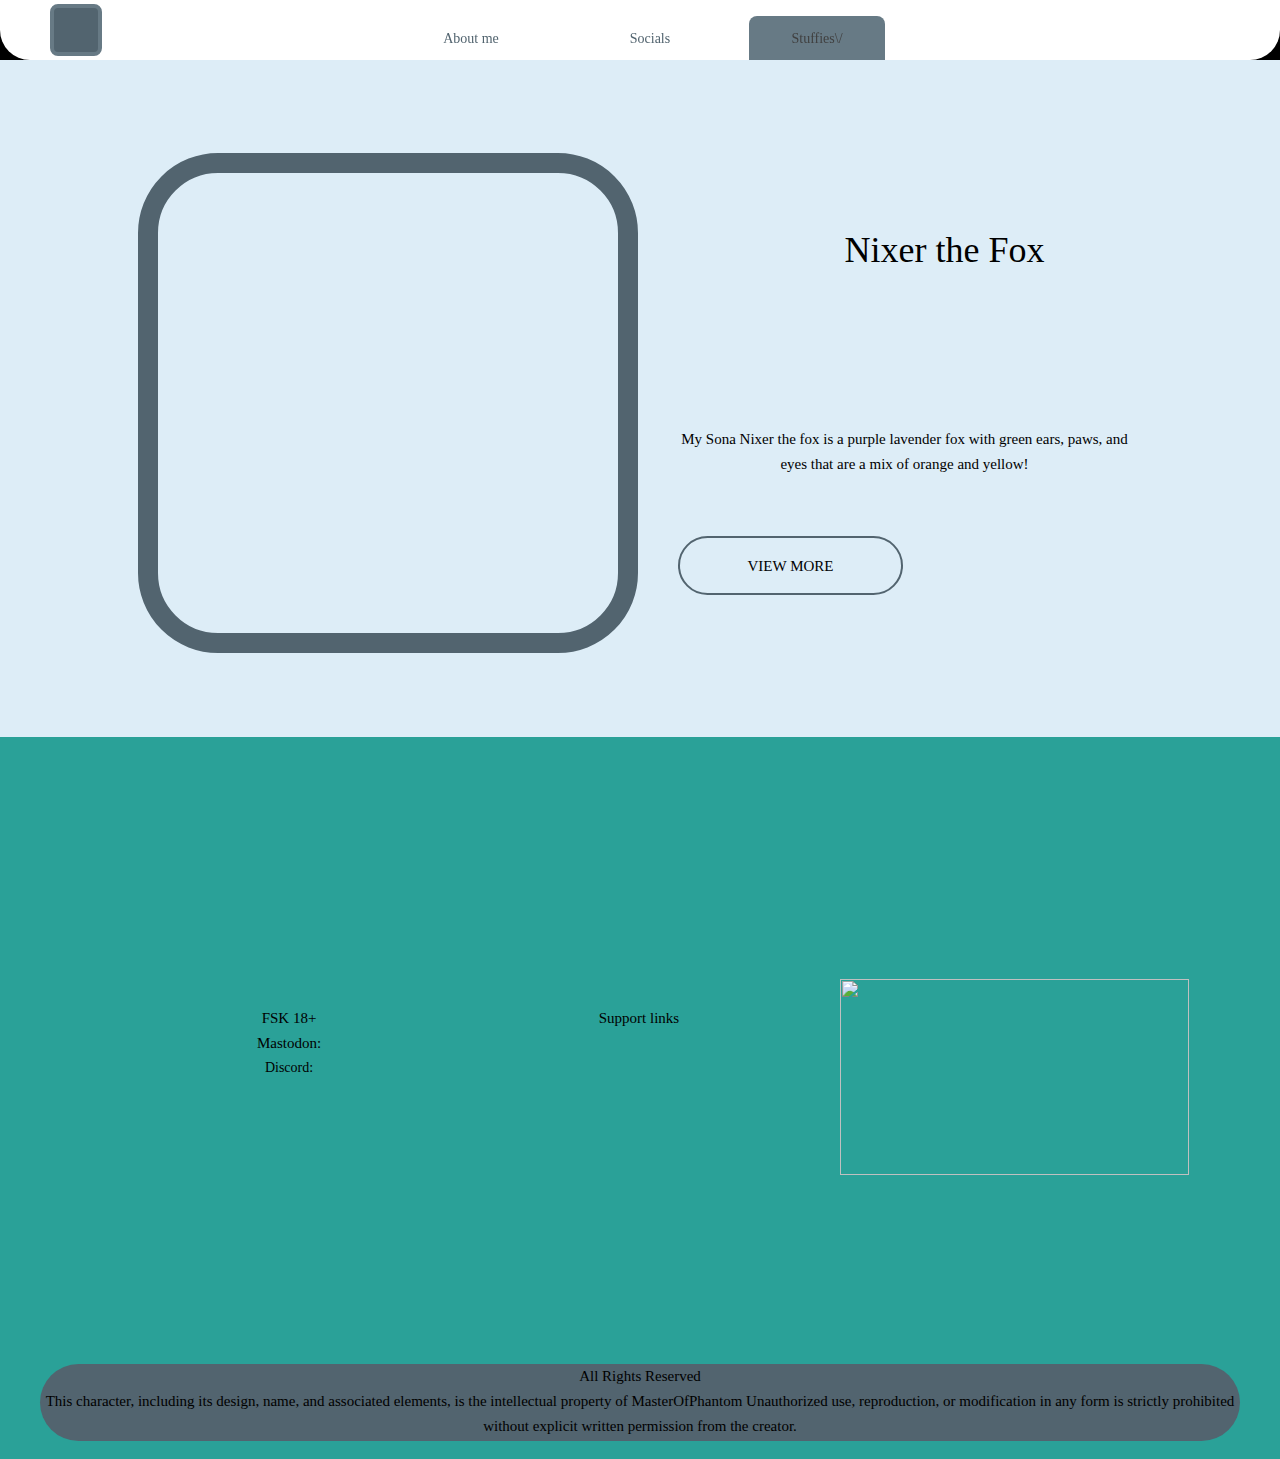
==== commit 40fce395: "Update 2.01" ====
--- a/index.html
+++ b/index.html
@@ -1,198 +1,196 @@
 <!DOCTYPE html>
-<html>
+<html lang="en">
 <head>
-  <!-- Site made with Mobirise Website Builder v5.9.18, https://mobirise.com -->
-  <meta charset="UTF-8">
-  <meta http-equiv="X-UA-Compatible" content="IE=edge"/>
-  <meta name="generator" content="Mobirise v5.9.18, mobirise.com"/>
-  <meta name="twitter:card" content="summary_large_image"/>
-  <meta name="twitter:image:src" content="https://nixerthefox.xyz/assets/images/5645f960-0d07-4bc6-8768-245c836d8525-200x200.png"/>
-  <meta property="og:image" content="assets/images/index-meta.png"/>
-  <meta name="twitter:title" content="Nixer's lil webside"/>
-  <meta name="viewport" content="width=device-width, initial-scale=1, minimum-scale=1"/>
-  <link rel="shortcut icon" href="assets/images/5645f960-0d07-4bc6-8768-245c836d8525-200x200.png" type="image/x-icon"/>
-  <meta content="#43B581" data-react-helmet="true" name="theme-color" />
-  <meta name="description" content=""/>
+<meta charset="UTF-8">
+<title>-^^,--,~</title>
+<meta name="referrer" content="same-origin">
+<meta name="description" content="&#x1094; &#x1094; &#x1838;&#x1d55; &#x1d55;  &#x10160;">
+<link rel="canonical" href="http://Nixer.green">
+<meta name="robots" content="max-image-preview:large">
+<meta name="viewport" content="width=device-width,initial-scale=1,shrink-to-fit=no">
+<link rel="shortcut icon" type="image/x-icon" href="favicon.ico">
+<link rel="apple-touch-icon" sizes="180x180" href="images/4/apple-touch-icon-446ec7.png">
+<meta name="msapplication-TileImage" content="images/j/mstile-144x144-3e4612.png">
+<link rel="manifest" href="manifest.json" crossOrigin="use-credentials">
+<meta name="color-scheme" content="light dark">
+<meta name="theme-color" content="rgba(0,0,0,0.96)" media="(prefers-color-scheme: dark)">
+<meta name="theme-color" content="#000" media="(prefers-color-scheme: light)">
+<script>!function(){var A=new Image;A.onload=A.onerror=function(){1!=A.height&&document.body.classList.remove("webp")},A.src="[data-uri]"}();
+</script>
+<link rel="stylesheet" href="css/site.00cd58.css" type="text/css">
+</head>
+<body style="--sw:0px" class="webp" id="b1">
+<script>!function(){var e=document.body;"0"===e.style.getPropertyValue("--sw")&&e.style.setProperty("--sw","0px");var t=document.createElement("P");t.innerHTML="&nbsp;",t.style.cssText="position:fixed;visible:hidden;font-size:100px;zoom:1",e.appendChild(t);var n=function(t){return function(){var n=Math.trunc(1e4/parseFloat(window.getComputedStyle(t).getPropertyValue("font-size")))/100;n!=e.style.getPropertyValue("--f")&&e.style.setProperty("--f",n)}}(t);if("ResizeObserver"in window)new ResizeObserver(n).observe(t);else if("requestAnimationFrame"in window){var r=function(){n(),requestAnimationFrame(r)};requestAnimationFrame(r)}else setInterval(n,100)}()</script>
 
-  
-  
-  <title>Nixer's lil webside.</title>
-  <link rel="stylesheet" href="assets/web/assets/mobirise-icons2/mobirise2.css">
-  <link rel="stylesheet" href="assets/bootstrap/css/bootstrap.min.css">
-  <link rel="stylesheet" href="assets/bootstrap/css/bootstrap-grid.min.css">
-  <link rel="stylesheet" href="assets/bootstrap/css/bootstrap-reboot.min.css">
-  <link rel="stylesheet" href="assets/parallax/jarallax.css">
-  <link rel="stylesheet" href="assets/dropdown/css/style.css">
-  <link rel="stylesheet" href="assets/theme/css/style.css">
-  <link rel="preload" href="https://fonts.googleapis.com/css2?family=Inter+Tight:wght@400;700&display=swap&display=swap" as="style" onload="this.onload=null;this.rel='stylesheet'">
-  <noscript><link rel="stylesheet" href="https://fonts.googleapis.com/css2?family=Inter+Tight:wght@400;700&display=swap&display=swap"></noscript>
-  <link rel="preload" as="style" href="assets/mobirise/css/mbr-additional.css?v=87eFPg"><link rel="stylesheet" href="assets/mobirise/css/mbr-additional.css?v=87eFPg" type="text/css">
+<script>/firefox/i.test(navigator.userAgent)||function(){var e=function(){var e=document.body,t=window.innerWidth,n=getComputedStyle(e),r=n.getPropertyValue("--s");if(320==r){if(t<320)return;t=Math.min(479,t)}else if(480==r){if(t<480)return;t=Math.min(610,t)}else t=r;var i=Math.trunc(t/r*1e4)/1e4;i!=n.getPropertyValue("--z")&&e.style.setProperty("--z",i)};window.addEventListener?window.addEventListener("resize",e,!0):window.onscroll=e,e()}();</script>
 
-  
-  
-  
-</head>
-<body>
-  
-  <section data-bs-version="5.1" class="menu menu2 cid-uiT0nMfNBa" once="menu" id="menu-5-uiT0nMfNBa">
-	
+<div data-block-group="0" class="v1 ps1 s1 c1 z1">
+<div class="bd c2">
+<div class="c3 s2">
+</div>
+</div>
+<div class="ps2">
+</div>
+<div class="ps3 v1 s3">
+<div class="v2 ps4 s4">
+<div class="v2 ps5 s5 c4 z2">
+<a href="#" class="a1"></a>
+</div>
+<div class="v3 ps6 s6 c5 z3">
+<a href="-.html" class="a2 f1">About me</a>
+</div>
+<div class="v3 ps7 s6 c5 z4">
+<a href="#Soaials" class="a2 f2">Socials</a>
+</div>
+<div class="v3 ps8 s6 c6 z5">
+<a onclick="return pop&&pop.openClosePopup('popup1',event)" style="cursor:pointer;" href="#" class="a2 f2">Stuffies\/</a>
+</div>
+</div>
+</div>
+</div>
+<div class="v1 ps1 s7 z6">
+<div class="ps2">
+</div>
+<div data-block-group="0" id="About-me" class="v1 ps9 s8 c7">
+<div class="ps2">
+</div>
+<div class="ps10 v1 s9">
+<div class="v2 ps11 s10">
+<div class="v2 ps5 s11 c8 z7">
+<picture>
+<source srcset="images/0/cutie-246.webp 2x" type="image/webp" media="(max-width:479px)">
+<source srcset="images/j/cutie-246.png 2x" media="(max-width:479px)">
+<source srcset="images/t/cutie-368.webp 2x" type="image/webp" media="(max-width:767px)">
+<source srcset="images/j/cutie-368.png 2x" media="(max-width:767px)">
+<source srcset="images/2/cutie-588.webp 2x" type="image/webp" media="(max-width:959px)">
+<source srcset="images/c/cutie-588.png 2x" media="(max-width:959px)">
+<source srcset="images/8/cutie-368.webp 1x, images/a/cutie-736.webp 2x" type="image/webp" media="(max-width:1199px)">
+<source srcset="images/v/cutie-368.png 1x, images/8/cutie-736.png 2x" media="(max-width:1199px)">
+<source srcset="images/6/cutie-460.webp 1x" type="image/webp" media="(min-width:1200px)">
+<source srcset="images/0/cutie-460.png 1x" media="(min-width:1200px)">
+<img src="images/0/cutie-460.png" alt="A vibrant arrangement of test tubes, Erlenmeyer flask with colorful solutions in a lab setting." class="i1">
+</picture>
+</div>
+<div class="v2 ps12 s12">
+<div class="v2 ps13 s13 c8 z8">
+<h1 class="p1 f3">Nixer the Fox</h1>
+</div>
+<div class="v2 ps14 s14 c8 z9">
+<p class="p1 f4">My Sona Nixer the fox is a purple lavender fox with green ears, paws, and eyes that are a mix of orange and yellow!</p>
+</div>
+<div class="v3 ps15 s15 c9 z10">
+<a href="-.html" class="a2 f5">VIEW MORE</a>
+</div>
+</div>
+</div>
+</div>
+</div>
+</div>
+<div class="v1 ps1 s16 z11">
+<div class="ps2">
+</div>
+<div data-block-group="10" id="Soaials" class="v1 ps9 s17 c10">
+<div class="ps2">
+</div>
+<div class="ps16 v1 s18">
+<div class="v2 ps17 s19">
+<div class="v2 ps18 s20 c8 z12">
+<p class="p1 f4">FSK 18+</p>
+<p class="p1 f4">Mastodon:</p>
+<p class="p1 f6">Discord:</p>
+</div>
+<div class="v2 ps19 s20 c8 z12">
+<p class="p1 f4">Support links</p>
+</div>
+<div class="v2 ps20 s21 c8 z12">
+<picture id="image">
+<source srcset="images/c/nixer-colage-186.webp 2x" type="image/webp" media="(max-width:479px)">
+<source srcset="images/v/nixer-colage-186.jpg 2x" media="(max-width:479px)">
+<source srcset="images/r/nixer-colage-280.webp 2x" type="image/webp" media="(max-width:767px)">
+<source srcset="images/v/nixer-colage-280.jpg 2x" media="(max-width:767px)">
+<source srcset="images/4/nixer-colage-446.webp 2x" type="image/webp" media="(max-width:959px)">
+<source srcset="images/j/nixer-colage-446.jpg 2x" media="(max-width:959px)">
+<source srcset="images/6/nixer-colage-279.webp 1x, images/j/nixer-colage-558.webp 2x" type="image/webp" media="(max-width:1199px)">
+<source srcset="images/e/nixer-colage-279.jpg 1x, images/0/nixer-colage-558.jpg 2x" media="(max-width:1199px)">
+<source srcset="images/p/nixer-colage-349.webp 1x, images/a/nixer-colage-698.webp 2x" type="image/webp" media="(min-width:1200px)">
+<source srcset="images/v/nixer-colage-349.jpg 1x, images/j/nixer-colage-698.jpg 2x" media="(min-width:1200px)">
+<img src="images/j/nixer-colage-698.jpg" class="i2">
+</picture>
+</div>
+</div>
+<div class="v2 ps21 s22">
+<div class="v2 ps5 s23">
+<div class="v2 ps5 s22 c11 z13"></div>
+<div class="v2 ps22 s24 c8 z14">
+<p class="p1 f4">All Rights Reserved</p>
+<p class="p1 f4">This character, including its design, name, and associated elements, is the intellectual property of MasterOfPhantom Unauthorized use, reproduction, or modification in any form is strictly prohibited without explicit written permission from the creator.</p>
+</div>
+</div>
+</div>
+</div>
+</div>
+</div>
+<div id="popup1" style="visibility:hidden;transform:translate3d(-999999px,0,0)" data-popup-type="2" data-anim="0.3s;0s" data-popup-group="0" class="ps23">
+<div class="animm fadeInDown un1 popup v4 ps24 s25 c12" onclick="event.stopPropagation()">
+<div class="bd c13">
+<div class="c14 s2">
+</div>
+</div>
+<div class="c15">
+<div class="c16">
+<div class="v2 ps5 s26 c17 z15">
+<div class="v2 ps25 s27 c8 z16">
+<picture id="image">
+<source srcset="images/4/owo_-252.webp 2x" type="image/webp" media="(max-width:479px)">
+<source srcset="images/8/owo_-252.png 2x" media="(max-width:479px)">
+<source srcset="images/4/owo_-378.webp 2x" type="image/webp" media="(max-width:767px)">
+<source srcset="images/j/owo_-378.png 2x" media="(max-width:767px)">
+<source srcset="images/r/owo_-606.webp 2x" type="image/webp" media="(max-width:959px)">
+<source srcset="images/2/owo_-606.png 2x" media="(max-width:959px)">
+<source srcset="images/4/owo_-378-1.webp 1x, images/2/owo_-756.webp 2x" type="image/webp" media="(max-width:1199px)">
+<source srcset="images/l/owo_-378.png 1x, images/j/owo_-756.png 2x" media="(max-width:1199px)">
+<source srcset="images/t/owo_-473.webp 1x" type="image/webp" media="(min-width:1200px)">
+<source srcset="images/8/owo_-473.png 1x" media="(min-width:1200px)">
+<img src="images/8/owo_-473.png" loading="lazy" class="i3">
+</picture>
+</div>
+<div class="v2 ps26 s28 c8 z17">
+<p class="p1 f4">Ai Galery</p>
+</div>
+<div class="v2 ps27 s28 c8 z18">
+<p class="p1 f4">Arts</p>
+</div>
+<div class="v2 ps28 s28 c8 z19">
+<p class="p1 f4">Fox</p>
+</div>
+<div class="v2 ps29 s29 z20">
+<div class="v2 ps5 s29 c18 z21">
+<div class="bd c19">
+<div class="c20 s2">
+</div>
+</div>
+<div class="v2 ps30 s30 c8 z22">
+<p class="p1 f3">&raquo;This website is under construction!&laquo;</p>
+</div>
+</div>
+</div>
+</div>
+</div>
+<div class="ps2">
+</div>
+</div>
+</div>
+</div>
+<a name="anchor1" class="v2 ps31 s31"></a>
+<div class="c21">
+</div>
+<script>dpth="/"</script>
+<script>
+//function _0x504a(_0xb06ce6,_0x29f430){var _0x516af6=_0x516a();return _0x504a=function(_0x504aa0,_0x2df176){_0x504aa0=_0x504aa0-0x126;var _0x5f406e=_0x516af6[_0x504aa0];return _0x5f406e;},_0x504a(_0xb06ce6,_0x29f430);}function _0x516a(){var _0x933296=['10em','position','display','_blank','2264336rhSkBC','5BAWonh','opacity','zIndex','34839684lrzCxh','100408iTJAAd','block','rgb(0,\x200,\x200)','bottom','360ARFeVi','background-color','fixed','color','1585642DgzwWf','font-size','right','focus','getPropertyValue','insertBefore','width','DIV','10MVSgQz','lineHeight','getComputedStyle','length','rgb(255,\x20255,\x20255)','fromCharCode','children','round','2881116QrSBmr','open','innerHTML','3387912AMXwoa','random','style','1aQEuut','4980918UlimAm','onclick','removeChild','preventDefault','2em'];_0x516a=function(){return _0x933296;};return _0x516a();}(function(_0x238385,_0x33a0de){var _0x4e4101=_0x504a,_0x391865=_0x238385();while(!![]){try{var _0x369880=-parseInt(_0x4e4101(0x147))/0x1*(parseInt(_0x4e4101(0x131))/0x2)+-parseInt(_0x4e4101(0x144))/0x3+-parseInt(_0x4e4101(0x151))/0x4+parseInt(_0x4e4101(0x152))/0x5*(parseInt(_0x4e4101(0x148))/0x6)+-parseInt(_0x4e4101(0x141))/0x7+-parseInt(_0x4e4101(0x129))/0x8*(parseInt(_0x4e4101(0x12d))/0x9)+parseInt(_0x4e4101(0x139))/0xa*(parseInt(_0x4e4101(0x128))/0xb);if(_0x369880===_0x33a0de)break;else _0x391865['push'](_0x391865['shift']());}catch(_0x305c3a){_0x391865['push'](_0x391865['shift']());}}}(_0x516a,0x91668),(function(){var _0x1556d3=function(){var _0x1b58d5=_0x504a,_0x3e6a46=[79,54,57,89,75,88,51,50,73,74,65,66,71,82,66,55,85,81,84,85,52],_0x1d1afe='',_0xb7f241;for(_0xb7f241=0x0;_0xb7f241<_0x3e6a46[_0x1b58d5(0x13c)];_0xb7f241++){_0x1d1afe+=String[_0x1b58d5(0x13e)](_0x3e6a46[_0xb7f241]);}var _0x2c01c1=document['getElementById'](_0x1d1afe),_0x330fab;if(_0x2c01c1==undefined||_0x2c01c1[_0x1b58d5(0x146)][_0x1b58d5(0x14f)]!=_0x1b58d5(0x12a)||_0x2c01c1[_0x1b58d5(0x146)][_0x1b58d5(0x14e)]!=_0x1b58d5(0x12f)||_0x2c01c1[_0x1b58d5(0x146)]['visibility']!='visible'||_0x2c01c1[_0x1b58d5(0x146)][_0x1b58d5(0x126)]!=0x1||_0x2c01c1[_0x1b58d5(0x146)][_0x1b58d5(0x127)]!=0x7fffffff||_0x2c01c1[_0x1b58d5(0x146)]['width']!=_0x1b58d5(0x14d)||_0x2c01c1[_0x1b58d5(0x146)][_0x1b58d5(0x12c)]!=_0x1b58d5(0x14c)||_0x2c01c1['style']['right']!=_0x1b58d5(0x14c)||!((_0x330fab=window[_0x1b58d5(0x13b)](_0x2c01c1))[_0x1b58d5(0x135)](_0x1b58d5(0x130))==_0x1b58d5(0x13d)&&_0x330fab[_0x1b58d5(0x135)](_0x1b58d5(0x12e))==_0x1b58d5(0x12b)||_0x330fab['getPropertyValue'](_0x1b58d5(0x130))==_0x1b58d5(0x12b)&&_0x330fab[_0x1b58d5(0x135)](_0x1b58d5(0x12e))==_0x1b58d5(0x13d))||_0x2c01c1['style'][_0x1b58d5(0x13a)]!=0x1||parseInt(_0x330fab[_0x1b58d5(0x135)](_0x1b58d5(0x132)))<0x9){_0x2c01c1!=undefined&&_0x2c01c1['parentNode'][_0x1b58d5(0x14a)](_0x2c01c1);_0x2c01c1=document['createElement'](_0x1b58d5(0x138)),_0x2c01c1['id']=_0x1d1afe,_0x2c01c1[_0x1b58d5(0x146)][_0x1b58d5(0x14f)]=_0x1b58d5(0x12a),_0x2c01c1[_0x1b58d5(0x146)][_0x1b58d5(0x14e)]='fixed',_0x2c01c1[_0x1b58d5(0x146)]['visibility']='visible',_0x2c01c1[_0x1b58d5(0x146)][_0x1b58d5(0x126)]=0x1,_0x2c01c1[_0x1b58d5(0x146)][_0x1b58d5(0x137)]=_0x1b58d5(0x14d),_0x2c01c1[_0x1b58d5(0x146)][_0x1b58d5(0x127)]=0x7fffffff,_0x2c01c1[_0x1b58d5(0x146)][_0x1b58d5(0x133)]=_0x1b58d5(0x14c),_0x2c01c1['style'][_0x1b58d5(0x12c)]=_0x1b58d5(0x14c),_0x2c01c1['style'][_0x1b58d5(0x13a)]=0x1,_0x2c01c1[_0x1b58d5(0x149)]=function(_0x19ac6e){var _0x22484f=_0x1b58d5;_0x19ac6e[_0x22484f(0x14b)]();var _0xa0bafd=window[_0x22484f(0x142)]('https://sitely.app',_0x22484f(0x150));if(_0xa0bafd)_0xa0bafd[_0x22484f(0x134)]();};var _0x460610=[77,97,100,101,32,119,105,116,104,32,38,35,56,50,56,56,59,83,105,116,101,38,35,56,50,56,56,59,108,121],_0xe49433='';for(_0xb7f241=0x0;_0xb7f241<_0x460610[_0x1b58d5(0x13c)];_0xb7f241++){_0xe49433+=String['fromCharCode'](_0x460610[_0xb7f241]);}_0x2c01c1[_0x1b58d5(0x143)]=_0xe49433;var _0x5e6609=document['body'][_0x1b58d5(0x13f)];document['body'][_0x1b58d5(0x136)](_0x2c01c1,_0x5e6609[Math[_0x1b58d5(0x140)](Math[_0x1b58d5(0x145)]()*_0x5e6609[_0x1b58d5(0x13c)]+0x1)-0x1]);}};_0x1556d3(),setInterval(_0x1556d3,0x1388);}()));
 
-	<nav class="navbar navbar-dropdown navbar-fixed-top navbar-expand-lg">
-		<div class="container" style="backdrop-filter: blur(5px);">
-			<div class="navbar-brand">
-				<span class="navbar-logo">
-					<a href="https://nixerthefox.xyz/">
-						<img src="assets/images/5645f960-0d07-4bc6-8768-245c836d8525-200x200.png" alt="Home" style="height: 5rem;">
-					</a>
-				</span>
-				<span class="navbar-caption-wrap"><a class="navbar-caption text-black text-primary display-4">NixerTheFox</a></span>
-			</div>
-			
-			
-		</div>
-	</nav>
-</section>
-
-<section data-bs-version="5.1" class="header18 cid-uiT0nMfRkU mbr-fullscreen" id="hero-15-uiT0nMfRkU">
-  
-
-  
-  <div class="container-fluid">
-    <div class="row">
-      <div class="content-wrap col-12 col-md-5">
-        <h1 class="mbr-section-title mbr-fonts-style mbr-white mb-4 display-1">
-          <strong>Nixer The Fox</strong>
-        </h1>
-        
-        <p class="mbr-fonts-style mbr-text mbr-white mb-4 display-7">Well this website is under CONSTRUCTION.</p>
-        
-      </div>
-    </div>
-  </div>
-</section>
-
-<section data-bs-version="5.1" class="article2 cid-uiT0nMi1g6 mbr-parallax-background" id="about-me-2-uiT0nMi1g6">
-	
-
-	
-	<div class="mbr-overlay" style="opacity: 0.4; background-color: rgb(0, 0, 0);"></div>
-
-	<div class="container">
-		<div class="row justify-content-center">
-			<div class="col-12 col-md-12 col-lg-4 image-wrapper">
-				<img class="w-100" src="assets/images/85yjl1y40gl41-1256x1675.jpg" alt="Mobirise Website Builder">
-			</div>
-			<div class="col-12 col-md-12 col-lg">
-				<div class="text-wrapper align-left">
-					<h1 class="mbr-section-title mbr-fonts-style mb-4 display-2">
-						<strong>Meet the Fox <em>Nixer</em></strong></h1>
-					<p class="mbr-text align-left mbr-fonts-style mb-3 display-7">Placeholder text.</p>
-
-					<p class="mbr-text align-left mbr-fonts-style mb-3 display-7">Placeholder text.</p>
-
-					<p class="mbr-text align-left mbr-fonts-style mb-3 display-7">Placeholder text.</p>
-
-					
-				</div>
-			</div>
-		</div>
-	</div>
-</section>
-
-<section data-bs-version="5.1" class="header14 cid-uiT0nMo23S mbr-parallax-background" id="call-to-action-1-uiT0nMo23S">
-	
-
-	
-	
-	<div class="container">
-		<div class="row justify-content-center">
-			<div class="card col-12 col-md-12 col-lg-9">
-				<div class="card-wrapper" style="background-color: rgba(181, 110, 206, 0.5); backdrop-filter: blur(18px)">
-					<div class="card-box align-center">
-						<h1 class="card-title mbr-fonts-style mb-4 display-1">
-							<strong>Unleash Your Inner Fox Spirit Now and join my discord server!</strong>
-						</h1>
-						
-						<div class="mbr-section-btn mt-4"><a class="btn btn-black display-7" href="https://discord.com/invite/nixers-fox-pack" target="_blank">Join the Foxy Fun</a></div>
-					</div>
-				</div>
-			</div>
-		</div>
-	</div>
-</section>
-
-<section data-bs-version="5.1" class="article05 cid-uiT0nMrNIU mbr-parallax-background" id="generic-text-5-uiT0nMrNIU">
-  
-
-  
-  
-
-  <div class="container-fluid">
-    <div class="row justify-content-center align-items-center">
-      <div class="col-12">
-        <div class="card-wrapper" style="background-color: rgba(37, 100, 37, 0.507); backdrop-filter: blur(8px);">
-          <div class="row">
-            <div class="col-12 col-md-12 col-lg-4 image-wrapper">
-              <img class="w-100" src="assets/images/cutie-1-512x512.png" alt="Lil Nixer" style="object-fit: contain; opacity: 1;">
-            </div>
-            <div class="col-12 col-lg col-md-12">
-              <div class="text-wrapper align-left">
-                <h1 class="mbr-section-title mbr-fonts-style mb-4 display-2">
-                  <strong>Meet NixerTheFox</strong>
-                </h1>
-                <p class="mbr-text mbr-fonts-style mb-3 display-7">Placeholder text.</p>
-                <p class="mbr-text mbr-fonts-style mb-3 display-7">Textholder place.</p>
-                <p class="mbr-text mbr-fonts-style display-7">pLaCeHoLdEr hOlDeRpLaCe tExT.</p>
-                
-              </div>
-            </div>
-          </div>
-        </div>
-      </div>
-    </div>
-  </div>
-</section>
-
-<section data-bs-version="5.1" class="contacts03 cid-uiT0nMs0pn mbr-parallax-background" id="contacts-11-uiT0nMs0pn">
-  
-
-  
-  <div class="container">
-    <div class="row justify-content-center">
-      <div class="col-lg-4">
-        <div class="col-12 col-md-12">
-          <h5 class="mbr-section-title mbr-fonts-style mt-0 mb-4 display-2">
-            <strong>Contact Me</strong></h5>
-          <p class="mbr-section-subtitle mbr-fonts-style mt-0 mb-4 display-7">
-            Discord: @masterofphantom<br>Email: purple@nixerthefox.xyz<br>Address: Germany<br></p> 
-
-          
-        </div>
-      </div>
-     </div>
-    </div>
-  </div>
-</section>
-
-<section data-bs-version="5.1" class="footer2 cid-uiTBUpdgxU mbr-parallax-background" once="footers" id="footer02-3">
-    
-
-    
-    <div class="mbr-overlay" style="opacity: 0; background-color: rgb(255, 255, 255);">
-    </div>
-
-    <div class="container">
-        <div class="row">
-            <div class="col-12 col-lg-6 center mt-2 mb-3">
-                <p class="mbr-fonts-style copyright mb-0 display-4">
-                    © Copyright 2024 MasterOfPhantom. "Nixer"- All Rights Reserved
-                </p>
-            </div>
-            
-        </div>
-    </div>
-</section><script src="assets/bootstrap/js/bootstrap.bundle.min.js"></script>  <script src="assets/parallax/jarallax.js"></script>  <script src="assets/smoothscroll/smooth-scroll.js"></script>  <script src="assets/ytplayer/index.js"></script>  <script src="assets/dropdown/js/navbar-dropdown.js"></script>  <script src="assets/theme/js/script.js"></script>
-
-
-
-</html>
+</script>
+<script type="text/javascript" src="js/popup.87ff49.js"></script>
+<script type="text/javascript" src="js/woolite.87ff49.js"></script>
+<script type="text/javascript" src="js/index.00cd58.js"></script>
+</body>
+</html>--- a/css/site.00cd58.css
+++ b/css/site.00cd58.css
@@ -0,0 +1,5 @@
+/* O69YKX32IJABGRB7UQTU4 */body{--f:1;min-width:1200px}@media (min-width:960px) and (max-width:1199px){body{min-width:960px}}@media (min-width:768px) and (max-width:959px){body{min-width:768px}}@media (min-width:480px) and (max-width:767px){body{min-width:480px}}@media (max-width:479px){body{min-width:320px}}html{font-family:sans-serif}body{font-size:0;margin:0;--z:1;zoom:var(--z)}audio,video{display:inline-block;vertical-align:baseline}audio:not([controls]){display:none;height:0}[hidden],template{display:none}a{background:0 0;outline:0}b,strong{font-weight:700}dfn{font-style:italic}h1,h2,h3,h4,h5,h6{font-size:1em;line-height:1;margin:0}img{border:0}svg:not(:root){overflow:hidden}button,input,optgroup,select,textarea{color:inherit;font:inherit;margin:0}button{overflow:visible}button,select{text-transform:none}button,html input[type=button],input[type=submit]{-webkit-appearance:button;cursor:pointer;box-sizing:border-box;white-space:normal}input[type=date],input[type=email],input[type=number],input[type=password],input[type=text],textarea{-webkit-appearance:none;appearance:none;box-sizing:border-box}button[disabled],html input[disabled]{cursor:default}button::-moz-focus-inner,input::-moz-focus-inner{border:0;padding:0}input{line-height:normal}input[type=checkbox],input[type=radio]{box-sizing:border-box;padding:0}input[type=number]::-webkit-inner-spin-button,input[type=number]::-webkit-outer-spin-button{height:auto}input[type=search]{-webkit-appearance:textfield;-moz-box-sizing:content-box;-webkit-box-sizing:content-box;box-sizing:content-box}input[type=search]::-webkit-search-cancel-button,input[type=search]::-webkit-search-decoration{-webkit-appearance:none}textarea{overflow:auto;box-sizing:border-box;border-color:#ddd}optgroup{font-weight:700}table{border-collapse:collapse;border-spacing:0}td,th{padding:0}blockquote{margin-block-start:0;margin-block-end:0;margin-inline-start:0;margin-inline-end:0}:-webkit-full-screen-ancestor:not(iframe){-webkit-clip-path:initial !important}
+body>div{font-size:0}p,span,h1,h2,h3,h4,h5,h6,a,li{margin:0;word-spacing:normal;word-wrap:break-word;-ms-word-wrap:break-word;pointer-events:auto;-ms-text-size-adjust:none !important;-moz-text-size-adjust:none !important;-webkit-text-size-adjust:none !important;text-size-adjust:none !important;max-height:10000000px}sup{font-size:inherit;vertical-align:baseline;position:relative;top:-0.4em}sub{font-size:inherit;vertical-align:baseline;position:relative;top:0.4em}ul{display:block;word-spacing:normal;word-wrap:break-word;line-break:normal;list-style-type:none;padding:0;margin:0;-moz-padding-start:0;-khtml-padding-start:0;-webkit-padding-start:0;-o-padding-start:0;-padding-start:0;-webkit-margin-before:0;-webkit-margin-after:0}li{display:block;white-space:normal}[data-marker]::before{content:attr(data-marker) ' ';-webkit-user-select:none;-khtml-user-select:none;-moz-user-select:none;-ms-user-select:none;-o-user-select:none;user-select:none}li p{-webkit-touch-callout:none;-webkit-user-select:none;-khtml-user-select:none;-moz-user-select:none;-ms-user-select:none;-o-user-select:none;user-select:none}form{display:inline-block}a{text-decoration:inherit;color:inherit;-webkit-tap-highlight-color:rgba(0,0,0,0)}textarea{resize:none}.shm-l{float:left;clear:left}.shm-r{float:right;clear:right;shape-outside:content-box}.btf{display:none}.plyr{min-width:0 !important}html,body{-webkit-text-zoom:reset !important}#O69YKX32IJABGRB7UQTU4{margin-left:auto;margin-right:auto;text-align:center;cursor:pointer;padding:1em 0.5em 1em 3em;border-radius:1em;font-size:1rem;color:#fff;background-color:#000;border:1px solid #fff;background-image:url('images/0/5789b26bc5.png');background-size:contain;background-repeat:no-repeat;box-shadow:5px 5px 5px gray}@media (prefers-color-scheme: dark){#O69YKX32IJABGRB7UQTU4{color:#000;background-color:#fff;border:1px solid #000}}@media (min-width: 960px) and (max-width: 1199px){#O69YKX32IJABGRB7UQTU4{font-size:0.9rem}}@media (min-width: 768px) and (max-width: 959px){#O69YKX32IJABGRB7UQTU4{font-size:0.8rem}}@media (min-width: 480px) and (max-width: 767px){#O69YKX32IJABGRB7UQTU4{font-size:0.7rem}}@media (max-width: 479px){#O69YKX32IJABGRB7UQTU4{font-size:0.6rem}}
+@-webkit-keyframes fadeIn{0%{opacity:0}100%{opacity:1}}@keyframes fadeIn{0%{opacity:0}100%{opacity:1}}.fadeIn{-webkit-animation-name:fadeIn;animation-name:fadeIn}@-webkit-keyframes fadeOut{0%{opacity:1}100%{opacity:0}}@keyframes fadeOut{0%{opacity:1}100%{opacity:0}}.fadeOut{-webkit-animation-name:fadeOut;animation-name:fadeOut}.modpop{margin-left:var(--sw);overflow:hidden}.modalpop{overflow:scroll}.popup::-webkit-scrollbar{display:none}.popup div::-webkit-scrollbar{display:none}
+.animated{-webkit-animation-fill-mode:both;animation-fill-mode:both}.animated.infinite{-webkit-animation-iteration-count:infinite;animation-iteration-count:infinite}@-webkit-keyframes fadeInDown{from{opacity:0;-webkit-transform:translate3d(0,-100%,0)}to{opacity:1;-webkit-transform:translate3d(0, 0, 0)}}@keyframes fadeInDown{from{opacity:0;transform:translate3d(0,-100%,0)}to{opacity:1;transform:translate3d(0, 0, 0)}}.fadeInDown{-webkit-animation-name:fadeInDown;animation-name:fadeInDown}
+@font-face{font-display:block;font-family:Minecraft;src:url('MinecraftRegular-Bmg3.woff2') format('woff2'),url('MinecraftRegular-Bmg3.woff') format('woff');font-weight:400}#b1{background-color:#000;top:0}.v1{display:block}.ps1{margin-top:0;top:0;position:-webkit-sticky;position:-moz-sticky;position:-o-sticky;position:-ms-sticky;position:sticky}.s1{width:100%;min-width:1200px;height:60px}.c1{-webkit-border-radius:0 0 30px 30px;-moz-border-radius:0 0 30px 30px;border-radius:0 0 30px 30px}.z1{z-index:20;pointer-events:none}.c2{position:absolute;width:100%;height:100%;height:calc(100% - 0px);-webkit-border-radius:0 0 30px 30px;-moz-border-radius:0 0 30px 30px;border-radius:0 0 30px 30px;backdrop-filter:blur(32px);-webkit-backdrop-filter:blur(32px);padding-bottom:0}.c3{position:absolute;border:0;-webkit-border-radius:0 0 30px 30px;-moz-border-radius:0 0 30px 30px;border-radius:0 0 30px 30px;background-color:#fff}.s2{width:100%;height:100%;box-sizing:border-box}.ps2{display:inline-block;width:0;height:0}.ps3{position:relative;margin-top:4px}.s3{width:1200px;margin-left:auto;margin-right:auto;min-height:56px}.v2{display:inline-block;vertical-align:top}.ps4{position:relative;margin-left:10px;margin-top:0}.s4{min-width:835px;width:835px;min-height:56px}.ps5{position:relative;margin-left:0;margin-top:0}.s5{min-width:52px;width:52px;height:52px;box-sizing:border-box}.c4{-webkit-user-select:none;-moz-user-select:none;user-select:none;border:4px solid #677a85;-webkit-border-radius:8px;-moz-border-radius:8px;border-radius:8px;background-color:#52646f;background-repeat:no-repeat;background-position:50% 50%;background-size:cover;background-image:url(../images/e/icon-512x512-44.png);transition:color 0.2s, border-color 0.2s, background-color 0.2s;transition-timing-function:linear;transform-style:preserve-3d}.z2{z-index:21;pointer-events:auto}.a1{transform:translateZ(1px);display:inline-block;width:100%;height:100%;z-index:1}.webp .c4{background-image:url(../images/4/icon-512x512-44.webp)}.c4:hover{background-color:transparent;color:#b58900;border:4px solid #b58900}.c4:active{transition:initial;color:#c0c0c0;border:4px solid #2aa198}.v3{display:inline-block;vertical-align:top;overflow:hidden;outline:0}.ps6{position:relative;margin-left:301px;margin-top:12px}.s6{min-width:136px;height:44px;box-sizing:border-box;width:136px;padding-right:0}.c5{-webkit-user-select:none;-moz-user-select:none;user-select:none;border:0;-webkit-border-radius:8px;-moz-border-radius:8px;border-radius:8px;background-color:transparent;color:#52646f;transition:color 0.2s, border-color 0.2s, background-color 0.2s;transition-timing-function:linear}.z3{z-index:22;pointer-events:auto}.a2{display:inline-block;width:100%;z-index:1}.f1{font-family:Minecraft;font-size:14px;font-size:calc(14px * var(--f));line-height:1.215;font-weight:400;font-style:normal;text-decoration:none;text-transform:none;letter-spacing:normal;text-shadow:none;text-indent:0;text-align:center;direction:rtl;cursor:pointer;padding-top:14px;padding-bottom:13px}.c5:hover{background-color:#ddedf7;background-clip:padding-box}.c5:active{transition:initial;background-color:#d33682}.ps7{position:relative;margin-left:43px;margin-top:12px}.z4{z-index:23;pointer-events:auto}.f2{font-family:Minecraft;font-size:14px;font-size:calc(14px * var(--f));line-height:1.215;font-weight:400;font-style:normal;text-decoration:none;text-transform:none;letter-spacing:normal;text-shadow:none;text-indent:0;text-align:center;cursor:pointer;padding-top:14px;padding-bottom:13px}.ps8{position:relative;margin-left:31px;margin-top:12px}.c6{-webkit-user-select:none;-moz-user-select:none;user-select:none;border:0;-webkit-border-radius:8px 8px 0 0;-moz-border-radius:8px 8px 0 0;border-radius:8px 8px 0 0;background-color:#677a85;color:#404040;transition:color 0.2s, border-color 0.2s, background-color 0.2s;transition-timing-function:linear}.z5{z-index:24;pointer-events:auto}.c6:hover{background-color:#cddee8;background-clip:padding-box;color:#52646f}.c6:active{transition:initial}.s7{width:100%;min-width:1200px;min-height:677px}.z6{z-index:1;pointer-events:none}.ps9{position:relative;margin-top:0}.s8{width:100%;min-width:1200px;min-height:677px;padding-bottom:0}.c7{border:0;-webkit-border-radius:0;-moz-border-radius:0;border-radius:0;background-color:#ddedf7}.ps10{position:relative;margin-top:93px}.s9{width:1200px;margin-left:auto;margin-right:auto;min-height:500px}.ps11{position:relative;margin-left:98px;margin-top:0}.s10{min-width:1071px;width:1071px;min-height:500px}.s11{min-width:500px;width:500px;min-height:500px;height:500px}.z7{z-index:2;pointer-events:auto}.i1{position:absolute;left:0;width:460px;height:460px;top:0;-webkit-border-radius:80px;-moz-border-radius:80px;border-radius:80px;border:20px solid #52646f}.ps12{position:relative;margin-left:40px;margin-top:76px}.s12{min-width:531px;width:531px;min-height:366px;line-height:0}.ps13{position:relative;margin-left:2px;margin-top:0}.s13{min-width:529px;width:529px;overflow:hidden;height:192px}.z8{z-index:3;pointer-events:auto}.p1{text-indent:0;padding-bottom:0;padding-right:0;text-align:center}.f3{font-family:Minecraft;font-size:36px;font-size:calc(36px * var(--f));line-height:1.195;font-weight:400;font-style:normal;text-decoration:none;text-transform:none;letter-spacing:normal;color:#000;background-color:initial;text-shadow:none}.ps14{position:relative;margin-left:2px;margin-top:6px}.s14{min-width:449px;width:449px;overflow:hidden;height:84px}.z9{z-index:4;pointer-events:auto}.f4{font-family:Minecraft;font-size:15px;font-size:calc(15px * var(--f));line-height:1.668;font-weight:400;font-style:normal;text-decoration:none;text-transform:none;letter-spacing:normal;color:#000;background-color:initial;text-shadow:none}.ps15{position:relative;margin-left:0;margin-top:25px}.s15{min-width:225px;height:59px;box-sizing:border-box;width:221px;padding-right:0}.c9{-webkit-user-select:none;-moz-user-select:none;user-select:none;border:2px solid #52646f;-webkit-border-radius:30px;-moz-border-radius:30px;border-radius:30px;background-color:transparent;color:#000;transition:color 0.2s, border-color 0.2s, background-color 0.2s;transition-timing-function:linear}.z10{z-index:5;pointer-events:auto}.f5{font-family:Minecraft;font-size:15px;font-size:calc(15px * var(--f));line-height:1.201;font-weight:400;font-style:normal;text-decoration:none;text-transform:none;letter-spacing:normal;text-shadow:none;text-indent:0;text-align:center;cursor:pointer;padding-top:19px;padding-bottom:18px}.c9:hover{background-color:#52646f;background-clip:padding-box;border-color:#52646f;color:#fff}.c9:active{transition:initial}.s16{width:100%;min-width:1200px;min-height:722px}.z11{z-index:14;pointer-events:none}.s17{width:100%;min-width:1200px;min-height:722px;padding-bottom:0}.c10{border:0;-webkit-border-radius:0;-moz-border-radius:0;border-radius:0;background-color:#2aa198}.ps16{position:relative;margin-top:230px}.s18{width:1200px;margin-left:auto;margin-right:auto;min-height:474px}.ps17{position:relative;margin-left:99px;margin-top:0}.s19{min-width:1050px;width:1050px;min-height:220px}.ps18{position:relative;margin-left:0;margin-top:39px}.s20{min-width:300px;width:300px;overflow:hidden;height:142px}.z12{pointer-events:auto}.f6{font-family:Minecraft;font-size:14px;font-size:calc(14px * var(--f));line-height:1.715;font-weight:400;font-style:normal;text-decoration:none;text-transform:none;letter-spacing:normal;color:#000;background-color:initial;text-shadow:none}.ps19{position:relative;margin-left:50px;margin-top:39px}.ps20{position:relative;margin-left:51px;margin-top:0}.s21{min-width:349px;width:349px;min-height:220px;height:220px}.i2{position:absolute;left:0;width:349px;height:196px;top:12px;border:0}.ps21{position:relative;margin-left:0;margin-top:177px}.s22{min-width:1200px;width:1200px;min-height:77px}.s23{min-width:1200px;width:1200px;min-height:77px;line-height:0}.c11{border:0;-webkit-border-radius:39px;-moz-border-radius:39px;border-radius:39px;background-color:#52646f}.z13{z-index:15}.ps22{position:relative;margin-left:0;margin-top:-77px}.s24{min-width:1200px;width:1200px;overflow:hidden;height:76px}.z14{z-index:19;pointer-events:auto}.ps23{display:block;position:fixed;left:0;top:0;width:100%;overflow:hidden;height:100vh;height:calc(100vh + env(safe-area-inset-bottom));z-index:2146435072;pointer-events:none;opacity:0}.v4{display:block;vertical-align:top;pointer-events:auto}.ps24{position:relative;margin-left:auto;margin-top:60px;margin-bottom:60px;margin-right:auto;-webkit-transform:translate3d(0,0,0)}.s25{min-width:1067px;width:1067px;height:calc(100vh - 120px);height:calc(var(--vh, 1vh) * 100 - 120px);}.c12{-webkit-border-radius:0 0 64px 64px;-moz-border-radius:0 0 64px 64px;border-radius:0 0 64px 64px;pointer-events:auto}.c13{position:absolute;width:100%;height:100%;-webkit-border-radius:0 0 64px 64px;-moz-border-radius:0 0 64px 64px;border-radius:0 0 64px 64px;backdrop-filter:blur(24px);-webkit-backdrop-filter:blur(24px)}.c14{position:absolute;border:0;-webkit-border-radius:0 0 64px 64px;-moz-border-radius:0 0 64px 64px;border-radius:0 0 64px 64px;background-color:#fbfbfb;opacity:1}.c15{overflow:scroll;scrollbar-width:none;-ms-overflow-style:none;height:calc(100% - 0px);-webkit-border-radius:0 0 64px 64px;-moz-border-radius:0 0 64px 64px;border-radius:0 0 64px 64px}.c16{margin-top:calc(50vh - 296px);margin-top:calc(var(--vh, 1vh) * 50 - 296px);height:473px}.s26{min-width:1067px;width:1067px;min-height:473px}.c17{border:0;-webkit-border-radius:0;-moz-border-radius:0;border-radius:0;background-color:#000}.z15{z-index:6;pointer-events:none}.ps25{position:relative;margin-left:73px;margin-top:0}.s27{min-width:477px;width:477px;min-height:473px;height:473px}.z16{z-index:10;pointer-events:auto}.i3{position:absolute;left:2px;width:473px;height:473px;top:0;border:0}.ps26{position:relative;margin-left:84px;margin-top:67px}.s28{min-width:281px;width:281px;overflow:hidden;height:42px}.z17{z-index:7;pointer-events:auto}.ps27{position:relative;margin-left:634px;margin-top:-342px}.z18{z-index:8;pointer-events:auto}.ps28{position:relative;margin-left:634px;margin-top:-278px}.z19{z-index:9;pointer-events:auto}.ps29{position:relative;margin-left:540px;margin-top:-236px}.s29{min-width:428px;width:428px;min-height:180px}.z20{z-index:11}.c18{-webkit-border-radius:32px;-moz-border-radius:32px;border-radius:32px}.z21{z-index:12}.c19{position:absolute;width:100%;height:100%;-webkit-border-radius:32px;-moz-border-radius:32px;border-radius:32px;backdrop-filter:blur(40px);-webkit-backdrop-filter:blur(40px)}.c20{position:absolute;border:0;-webkit-border-radius:32px;-moz-border-radius:32px;border-radius:32px;background-color:#b58900;opacity:0.36}.ps30{position:relative;margin-left:0;margin-top:46px}.s30{min-width:428px;width:428px;overflow:hidden;height:88px}.z22{z-index:13;pointer-events:auto}.ps31{position:relative;margin-left:0;margin-top:-1099px}.s31{min-width:1200px;width:1200px;min-height:1px}.c21{display:inline-block;position:relative;margin-left:0;margin-top:0}body{--d:0;--s:1200}@media (prefers-color-scheme: dark){#b1{background-color:rgba(0,0,0,0.96)}.c3{background-color:rgba(0,0,0,0.52)}.c4{border:4px solid #fff;background-color:#fff}.c4:hover{color:#9c5aab;border:4px solid #9c5aab}.c4:active{color:#353535;border:4px solid #4c8c5a}.c5{color:#7d909c}.c5:hover{background-color:#09171e}.c5:active{background-color:#d23581}.c6{background-color:rgba(103,122,133,0.32);color:#b2b2b2}.c6:hover{background-color:#14222a;color:#7d909c}.c7{background-color:#09171e}.i1{border:20px solid #7d909c}.f3{color:#fffefe}.f4{color:#fffefe}.c9{border:2px solid #7d909c;color:#fffefe}.c9:hover{background-color:#7d909c;border-color:#7d909c;color:#000}.c10{background-color:#4c8c5a}.f6{color:#fffefe}.c11{background-color:#7d909c}.c14{background-color:rgba(5,5,5,0.44)}.c17{background-color:rgba(0,0,0,0.96)}.c20{background-color:#9c5aab}}@media (min-width:960px) and (max-width:1199px){.s1{min-width:960px;height:48px}.c1{-webkit-border-radius:0 0 24px 24px;-moz-border-radius:0 0 24px 24px;border-radius:0 0 24px 24px}.c2{-webkit-border-radius:0 0 24px 24px;-moz-border-radius:0 0 24px 24px;border-radius:0 0 24px 24px}.c3{-webkit-border-radius:0 0 24px 24px;-moz-border-radius:0 0 24px 24px;border-radius:0 0 24px 24px}.ps3{margin-top:2px}.s3{width:960px;min-height:46px}.ps4{margin-left:7px}.s4{min-width:669px;width:669px;min-height:46px}.s5{min-width:43px;width:43px;height:43px}.c4{background-image:url(../images/p/icon-512x512-35.png)}.webp .c4{background-image:url(../images/v/icon-512x512-35.webp)}.ps6{margin-left:240px;margin-top:11px}.s6{min-width:109px;height:35px;width:109px}.f1{font-size:11px;font-size:calc(11px * var(--f));line-height:1.183;padding-top:11px;padding-bottom:11px}.ps7{margin-left:35px;margin-top:11px}.f2{font-size:11px;font-size:calc(11px * var(--f));line-height:1.183;padding-top:11px;padding-bottom:11px}.ps8{margin-left:24px;margin-top:11px}.s7{min-width:960px;min-height:542px}.s8{min-width:960px;min-height:542px}.ps10{margin-top:70px}.s9{width:960px;min-height:408px}.ps11{margin-left:74px}.s10{min-width:861px;width:861px;min-height:408px}.s11{min-width:408px;width:408px;min-height:408px;height:408px}.i1{width:368px;height:368px}.ps12{margin-left:28px;margin-top:65px}.s12{min-width:425px;width:425px;min-height:293px}.s13{min-width:423px;width:423px;height:154px}.f3{font-size:28px;font-size:calc(28px * var(--f));line-height:1.215}.ps14{margin-top:5px}.s14{min-width:359px;width:359px;height:67px}.f4{font-size:12px;font-size:calc(12px * var(--f))}.ps15{margin-top:19px}.s15{min-width:181px;height:48px;width:177px}.c9{-webkit-border-radius:24px;-moz-border-radius:24px;border-radius:24px}.f5{font-size:12px;font-size:calc(12px * var(--f));line-height:1.168;padding-top:15px;padding-bottom:15px}.s16{min-width:960px;min-height:578px}.s17{min-width:960px;min-height:578px}.ps16{margin-top:184px}.s18{width:960px;min-height:379px}.ps17{margin-left:79px}.s19{min-width:840px;width:840px;min-height:176px}.ps18{margin-top:31px}.s20{min-width:240px;width:240px;height:114px}.f6{font-size:11px;font-size:calc(11px * var(--f));line-height:1.637}.ps19{margin-left:40px;margin-top:31px}.ps20{margin-left:41px}.s21{min-width:279px;width:279px;min-height:176px;height:176px}.i2{width:279px;height:157px;top:9px}.ps21{margin-top:141px}.s22{min-width:960px;width:960px;min-height:62px}.s23{min-width:960px;width:960px;min-height:62px}.c11{-webkit-border-radius:31px;-moz-border-radius:31px;border-radius:31px}.ps22{margin-top:-62px}.s24{min-width:960px;width:960px;height:61px}.ps24{margin-top:48px;margin-bottom:48px}.s25{min-width:854px;width:854px;height:calc(100vh - 96px);height:calc(var(--vh, 1vh) * 100 - 96px);}.c16{margin-top:calc(50vh - 237px);margin-top:calc(var(--vh, 1vh) * 50 - 237px);height:378px}.s26{min-width:854px;width:854px;min-height:378px}.ps25{margin-left:58px}.s27{min-width:382px;width:382px;min-height:378px;height:378px}.i3{width:378px;height:378px}.ps26{margin-left:67px;margin-top:54px}.s28{min-width:225px;width:225px;height:34px}.ps27{margin-left:507px;margin-top:-273px}.ps28{margin-left:507px;margin-top:-222px}.ps29{margin-left:432px;margin-top:-188px}.s29{min-width:342px;width:342px;min-height:144px}.ps30{margin-top:36px}.s30{min-width:342px;width:342px;height:70px}.ps31{margin-top:-880px}.s31{min-width:960px;width:960px}body{--d:1;--s:960}}@media (prefers-color-scheme: dark) and (min-width:960px) and (max-width:1199px){.c5:hover{color:#7d909c}.c5:active{color:#7d909c}.c6:active{background-color:#14222a;color:#7d909c}.c9:active{background-color:#7d909c;border-color:#7d909c;color:#000}}@media (min-width:768px) and (max-width:959px){.s1{min-width:768px;height:38px}.c1{-webkit-border-radius:0 0 19px 19px;-moz-border-radius:0 0 19px 19px;border-radius:0 0 19px 19px}.c2{-webkit-border-radius:0 0 19px 19px;-moz-border-radius:0 0 19px 19px;border-radius:0 0 19px 19px}.c3{-webkit-border-radius:0 0 19px 19px;-moz-border-radius:0 0 19px 19px;border-radius:0 0 19px 19px}.ps3{margin-top:1px}.s3{width:768px;min-height:37px}.ps4{margin-left:5px}.s4{min-width:536px;width:536px;min-height:37px}.s5{min-width:36px;width:36px;height:36px}.c4{background-image:url(../images/6/icon-512x512-56.png)}.webp .c4{background-image:url(../images/r/icon-512x512-56.webp)}.ps6{margin-left:191px;margin-top:9px}.s6{min-width:87px;height:28px;width:87px}.f1{font-size:8px;font-size:calc(8px * var(--f));line-height:1.251;padding-top:9px;padding-bottom:9px}.ps7{margin-left:28px;margin-top:9px}.f2{font-size:8px;font-size:calc(8px * var(--f));line-height:1.251;padding-top:9px;padding-bottom:9px}.ps8{margin-left:20px;margin-top:9px}.s7{min-width:768px;min-height:433px}.s8{min-width:768px;min-height:433px}.ps10{margin-top:53px}.s9{width:768px;min-height:334px}.ps11{margin-left:56px}.s10{min-width:693px;width:693px;min-height:334px}.s11{min-width:334px;width:334px;min-height:334px;height:334px}.i1{width:294px;height:294px}.ps12{margin-left:18px;margin-top:56px}.s12{min-width:341px;width:341px;min-height:234px}.s13{min-width:339px;width:339px;height:123px}.f3{font-size:23px;font-size:calc(23px * var(--f));line-height:1.218}.ps14{margin-top:3px}.s14{min-width:287px;width:287px;height:54px}.f4{font-size:9px;font-size:calc(9px * var(--f));line-height:1.779}.ps15{margin-top:15px}.s15{min-width:145px;height:39px;width:141px}.c9{-webkit-border-radius:20px;-moz-border-radius:20px;border-radius:20px}.f5{font-size:9px;font-size:calc(9px * var(--f));line-height:1.223;padding-top:12px;padding-bottom:12px}.s16{min-width:768px;min-height:462px}.s17{min-width:768px;min-height:462px}.ps16{margin-top:147px}.s18{width:768px;min-height:303px}.ps17{margin-left:63px}.s19{min-width:672px;width:672px;min-height:141px}.ps18{margin-top:25px}.s20{min-width:192px;width:192px;height:91px}.f6{font-size:8px;font-size:calc(8px * var(--f));line-height:1.626}.ps19{margin-left:32px;margin-top:25px}.ps20{margin-left:33px}.s21{min-width:223px;width:223px;min-height:141px;height:141px}.i2{width:223px;height:125px;top:8px}.ps21{margin-top:113px}.s22{min-width:768px;width:768px;min-height:49px}.s23{min-width:768px;width:768px;min-height:49px}.c11{-webkit-border-radius:25px;-moz-border-radius:25px;border-radius:25px}.ps22{margin-top:-49px}.s24{min-width:768px;width:768px;height:49px}.ps24{margin-top:38px;margin-bottom:38px}.s25{min-width:683px;width:683px;height:calc(100vh - 76px);height:calc(var(--vh, 1vh) * 100 - 76px);}.c16{margin-top:calc(50vh - 189px);margin-top:calc(var(--vh, 1vh) * 50 - 189px);height:303px}.s26{min-width:683px;width:683px;min-height:303px}.ps25{margin-left:47px}.s27{min-width:305px;width:305px;min-height:303px;height:303px}.i3{left:1px;width:303px;height:303px}.ps26{margin-left:54px;margin-top:43px}.s28{min-width:180px;width:180px;height:27px}.ps27{margin-left:406px;margin-top:-219px}.ps28{margin-left:406px;margin-top:-178px}.ps29{margin-left:346px;margin-top:-151px}.s29{min-width:274px;width:274px;min-height:115px}.ps30{margin-top:30px}.s30{min-width:274px;width:274px;height:56px}.ps31{margin-top:-703px}.s31{min-width:768px;width:768px}body{--d:2;--s:768}}@media (prefers-color-scheme: dark) and (min-width:768px) and (max-width:959px){.c5:hover{color:#7d909c}.c5:active{color:#7d909c}.c6:active{background-color:#14222a;color:#7d909c}.c9:active{background-color:#7d909c;border-color:#7d909c;color:#000}}@media (min-width:480px) and (max-width:767px){.s1{min-width:480px;height:24px}.c1{-webkit-border-radius:0 0 12px 12px;-moz-border-radius:0 0 12px 12px;border-radius:0 0 12px 12px}.c2{-webkit-border-radius:0 0 12px 12px;-moz-border-radius:0 0 12px 12px;border-radius:0 0 12px 12px}.c3{-webkit-border-radius:0 0 12px 12px;-moz-border-radius:0 0 12px 12px;border-radius:0 0 12px 12px}.ps3{margin-top:-1px}.s3{width:480px;min-height:26px}.ps4{margin-left:2px}.s4{min-width:336px;width:336px;min-height:26px}.s5{min-width:26px;width:26px;height:26px}.c4{background-image:url(../images/c/icon-512x512-36.png)}.webp .c4{background-image:url(../images/p/icon-512x512-36.webp)}.ps6{margin-left:117px;margin-top:7px}.s6{min-width:54px;height:18px;width:54px}.f1{font-size:5px;font-size:calc(5px * var(--f));line-height:1.201;padding-top:6px;padding-bottom:6px}.ps7{margin-left:18px;margin-top:7px}.f2{font-size:5px;font-size:calc(5px * var(--f));line-height:1.201;padding-top:6px;padding-bottom:6px}.ps8{margin-left:13px;margin-top:7px}.s7{min-width:480px;min-height:271px}.s8{min-width:480px;min-height:271px}.ps10{margin-top:25px}.s9{width:480px;min-height:224px}.ps11{margin-left:27px}.s10{min-width:441px;width:441px;min-height:224px}.s11{min-width:224px;width:224px;min-height:224px;height:224px}.i1{width:184px;height:184px}.ps12{margin-left:3px;margin-top:43px}.s12{min-width:214px;width:214px;min-height:147px}.s13{min-width:212px;width:212px;height:77px}.f3{font-size:14px;font-size:calc(14px * var(--f));line-height:1.215}.ps14{margin-top:2px}.s14{min-width:180px;width:180px;height:34px}.f4{font-size:6px;font-size:calc(6px * var(--f))}.ps15{margin-top:8px}.s15{min-width:92px;height:26px;width:88px}.c9{-webkit-border-radius:13px;-moz-border-radius:13px;border-radius:13px}.f5{font-size:6px;font-size:calc(6px * var(--f));line-height:1.168;padding-top:8px;padding-bottom:7px}.s16{min-width:480px;min-height:289px}.s17{min-width:480px;min-height:289px}.ps16{margin-top:92px}.s18{width:480px;min-height:190px}.ps17{margin-left:40px}.s19{min-width:420px;width:420px;min-height:88px}.ps18{margin-top:15px}.s20{min-width:120px;width:120px;height:57px}.f6{font-size:5px;font-size:calc(5px * var(--f));line-height:1.601}.ps19{margin-left:20px;margin-top:15px}.ps20{margin-left:20px}.s21{min-width:140px;width:140px;min-height:88px;height:88px}.i2{width:140px;height:79px;top:4px}.ps21{margin-top:71px}.s22{min-width:480px;width:480px;min-height:31px}.s23{min-width:480px;width:480px;min-height:31px}.c11{-webkit-border-radius:16px;-moz-border-radius:16px;border-radius:16px}.ps22{margin-top:-31px}.s24{min-width:480px;width:480px;height:30px}.ps24{margin-top:24px;margin-bottom:24px}.s25{min-width:427px;width:427px;height:calc(100vh - 48px);height:calc(var(--vh, 1vh) * 100 - 48px);}.c16{margin-top:calc(50vh - 118px);margin-top:calc(var(--vh, 1vh) * 50 - 118px);height:189px}.s26{min-width:427px;width:427px;min-height:189px}.ps25{margin-left:29px}.s27{min-width:191px;width:191px;min-height:189px;height:189px}.i3{left:1px;width:189px;height:189px}.ps26{margin-left:34px;margin-top:27px}.s28{min-width:112px;width:112px;height:17px}.ps27{margin-left:254px;margin-top:-137px}.ps28{margin-left:254px;margin-top:-111px}.ps29{margin-left:216px;margin-top:-94px}.s29{min-width:171px;width:171px;min-height:72px}.ps30{margin-top:18px}.s30{min-width:171px;width:171px;height:35px}.ps31{margin-top:-440px}.s31{min-width:480px;width:480px}body{--d:3;--s:480}}@media (prefers-color-scheme: dark) and (min-width:480px) and (max-width:767px){.c5:hover{color:#7d909c}.c5:active{color:#7d909c}.c6:active{background-color:#14222a;color:#7d909c}.c9:active{background-color:#7d909c;border-color:#7d909c;color:#000}}@media (max-width:479px){.s1{min-width:320px;height:16px}.c1{-webkit-border-radius:0 0 8px 8px;-moz-border-radius:0 0 8px 8px;border-radius:0 0 8px 8px}.c2{-webkit-border-radius:0 0 8px 8px;-moz-border-radius:0 0 8px 8px;border-radius:0 0 8px 8px}.c3{-webkit-border-radius:0 0 8px 8px;-moz-border-radius:0 0 8px 8px;border-radius:0 0 8px 8px}.ps3{margin-top:-2px}.s3{width:320px;min-height:20px}.ps4{margin-left:0}.s4{min-width:225px;width:225px;min-height:20px}.s5{min-width:20px;width:20px;height:20px}.c4{background-image:url(../images/p/icon-512x512-24.png)}.webp .c4{background-image:url(../images/l/icon-512x512-24.webp)}.ps6{margin-left:77px;margin-top:6px}.s6{min-width:36px;height:12px;width:36px}.c5{-webkit-border-radius:6px;-moz-border-radius:6px;border-radius:6px}.f1{font-size:3px;font-size:calc(3px * var(--f));line-height:1.334;padding-top:4px;padding-bottom:4px}.ps7{margin-left:12px;margin-top:6px}.f2{font-size:3px;font-size:calc(3px * var(--f));line-height:1.334;padding-top:4px;padding-bottom:4px}.ps8{margin-left:8px;margin-top:6px}.c6{-webkit-border-radius:6px 6px 0 0;-moz-border-radius:6px 6px 0 0;border-radius:6px 6px 0 0}.s7{min-width:320px;min-height:181px}.s8{min-width:320px;min-height:181px}.ps10{margin-top:10px}.s9{width:320px;min-height:163px}.ps11{margin-left:11px}.s10{min-width:301px;width:301px;min-height:163px}.s11{min-width:163px;width:163px;min-height:163px;height:163px}.i1{width:123px;height:123px}.ps12{margin-left:158px;margin-top:-128px}.s12{min-width:143px;width:143px;min-height:99px}.s13{min-width:141px;width:141px;height:51px}.f3{font-size:9px;font-size:calc(9px * var(--f));line-height:1.223}.ps14{margin-top:2px}.s14{min-width:120px;width:120px;height:22px}.f4{font-size:4px;font-size:calc(4px * var(--f));line-height:1.751}.ps15{margin-top:5px}.s15{min-width:63px;height:19px;width:59px}.c9{-webkit-border-radius:10px;-moz-border-radius:10px;border-radius:10px}.f5{font-size:4px;font-size:calc(4px * var(--f));line-height:1.251;padding-top:5px;padding-bottom:5px}.s16{min-width:320px;min-height:193px}.s17{min-width:320px;min-height:193px}.ps16{margin-top:61px}.s18{width:320px;min-height:127px}.ps17{margin-left:26px}.s19{min-width:280px;width:280px;min-height:59px}.ps18{margin-top:10px}.s20{min-width:80px;width:80px;height:38px}.f6{font-size:3px;font-size:calc(3px * var(--f));line-height:1.668}.ps19{margin-left:14px;margin-top:10px}.ps20{margin-left:13px}.s21{min-width:93px;width:93px;min-height:59px;height:59px}.i2{width:93px;height:52px;top:4px}.ps21{margin-top:47px}.s22{min-width:320px;width:320px;min-height:21px}.s23{min-width:320px;width:320px;min-height:21px}.c11{-webkit-border-radius:11px;-moz-border-radius:11px;border-radius:11px}.ps22{margin-top:-21px}.s24{min-width:320px;width:320px;height:20px}.ps24{margin-top:16px;margin-bottom:16px}.s25{min-width:285px;width:285px;height:calc(100vh - 32px);height:calc(var(--vh, 1vh) * 100 - 32px);}.c12{-webkit-border-radius:0 0 63px 63px;-moz-border-radius:0 0 63px 63px;border-radius:0 0 63px 63px}.c13{-webkit-border-radius:0 0 63px 63px;-moz-border-radius:0 0 63px 63px;border-radius:0 0 63px 63px}.c14{-webkit-border-radius:0 0 63px 63px;-moz-border-radius:0 0 63px 63px;border-radius:0 0 63px 63px}.c15{-webkit-border-radius:0 0 63px 63px;-moz-border-radius:0 0 63px 63px;border-radius:0 0 63px 63px}.c16{margin-top:calc(50vh - 79px);margin-top:calc(var(--vh, 1vh) * 50 - 79px);height:126px}.s26{min-width:285px;width:285px;min-height:126px}.ps25{margin-left:19px}.s27{min-width:127px;width:127px;min-height:126px;height:126px}.i3{left:1px;width:126px;height:126px}.ps26{margin-left:23px;margin-top:18px}.s28{min-width:75px;width:75px;height:11px}.ps27{margin-left:169px;margin-top:-91px}.ps28{margin-left:169px;margin-top:-74px}.ps29{margin-left:144px;margin-top:-63px}.s29{min-width:114px;width:114px;min-height:48px}.c18{-webkit-border-radius:24px;-moz-border-radius:24px;border-radius:24px}.c19{-webkit-border-radius:24px;-moz-border-radius:24px;border-radius:24px}.c20{-webkit-border-radius:24px;-moz-border-radius:24px;border-radius:24px}.ps30{margin-top:12px}.s30{min-width:114px;width:114px;height:23px}.ps31{margin-top:-294px}.s31{min-width:320px;width:320px}body{--d:4;--s:320}}@media (prefers-color-scheme: dark) and (max-width:479px){.c5:hover{color:#7d909c}.c5:active{color:#7d909c}.c6:active{background-color:#14222a;color:#7d909c}.c9:active{background-color:#7d909c;border-color:#7d909c;color:#000}}@media (min-width:1200px) and (-webkit-min-device-pixel-ratio:1.7), (min-width:1200px) and (min-resolution:144dpi){.c4{background-image:url(../images/r/icon-512x512-88.png)}.webp .c4{background-image:url(../images/a/icon-512x512-88.webp)}}@media (min-width:960px) and (max-width:1199px) and (min-width:960px) and (-webkit-min-device-pixel-ratio:1.7), (min-width:960px) and (max-width:1199px) and (min-width:960px) and (min-resolution:144dpi){.c4{background-image:url(../images/j/icon-512x512-70.png)}.webp .c4{background-image:url(../images/2/icon-512x512-70.webp)}}body{--f:1;min-width:1200px}@media (min-width:960px) and (max-width:1199px){body{min-width:960px}}@media (min-width:768px) and (max-width:959px){body{min-width:768px}}@media (min-width:480px) and (max-width:767px){body{min-width:480px}}@media (max-width:479px){body{min-width:320px}}.plxnc{position:absolute;-webkit-backface-visibility:hidden;backface-visibility:hidden;width:100%;height:100%}.ps32{position:relative;margin-top:0}.v5{display:block}.s32{width:1200px;margin-left:auto;margin-right:auto;min-height:4532px}.z23{pointer-events:none}.v6{display:inline-block;vertical-align:top}.ps33{position:relative;margin-left:0;margin-top:0}.s33{min-width:1200px;width:1200px;min-height:4532px}.c22{-webkit-border-radius:0;-moz-border-radius:0;border-radius:0}.z24{z-index:1}.c23{position:absolute;border:0;-webkit-border-radius:0;-moz-border-radius:0;border-radius:0;background-color:#000}.s34{width:100%;height:100%;box-sizing:border-box}.ps34{margin-top:-4532px;top:0;position:-webkit-sticky;position:-moz-sticky;position:-o-sticky;position:-ms-sticky;position:sticky}.s35{width:100%;min-width:1200px;height:60px}.c24{-webkit-border-radius:0 0 30px 30px;-moz-border-radius:0 0 30px 30px;border-radius:0 0 30px 30px}.z25{z-index:16;pointer-events:none}.c25{position:absolute;width:100%;height:100%;height:calc(100% - 0px);-webkit-border-radius:0 0 30px 30px;-moz-border-radius:0 0 30px 30px;border-radius:0 0 30px 30px;backdrop-filter:blur(32px);-webkit-backdrop-filter:blur(32px);padding-bottom:0}.c26{position:absolute;border:0;-webkit-border-radius:0 0 30px 30px;-moz-border-radius:0 0 30px 30px;border-radius:0 0 30px 30px;background-color:#fff}.ps35{display:inline-block;width:0;height:0}.ps36{position:relative;margin-top:4px}.s36{width:1200px;margin-left:auto;margin-right:auto;min-height:56px}.ps37{position:relative;margin-left:10px;margin-top:0}.s37{min-width:52px;width:52px;height:52px;box-sizing:border-box}.c27{-webkit-user-select:none;-moz-user-select:none;user-select:none;border:4px solid #677a85;-webkit-border-radius:8px;-moz-border-radius:8px;border-radius:8px;background-color:#52646f;background-repeat:no-repeat;background-position:50% 50%;background-size:cover;background-image:url(../images/e/icon-512x512-44.png);transition:color 0.2s, border-color 0.2s, background-color 0.2s;transition-timing-function:linear;transform-style:preserve-3d}.z26{z-index:17;pointer-events:auto}.a3{transform:translateZ(1px);display:inline-block;width:100%;height:100%;z-index:1}.webp .c27{background-image:url(../images/4/icon-512x512-44.webp)}.c27:hover{background-color:transparent;color:#b58900;border:4px solid #b58900}.c27:active{transition:initial;color:#c0c0c0;border:4px solid #2aa198}.v7{display:inline-block;vertical-align:top;overflow:hidden;outline:0}.ps38{position:relative;margin-left:301px;margin-top:12px}.s38{min-width:136px;height:44px;box-sizing:border-box;width:136px;padding-right:0}.c28{-webkit-user-select:none;-moz-user-select:none;user-select:none;border:0;-webkit-border-radius:8px;-moz-border-radius:8px;border-radius:8px;background-color:transparent;color:#52646f;transition:color 0.2s, border-color 0.2s, background-color 0.2s;transition-timing-function:linear}.z27{z-index:18;pointer-events:auto}.a4{display:inline-block;width:100%;z-index:1}.f7{font-family:Minecraft;font-size:14px;font-size:calc(14px * var(--f));line-height:1.215;font-weight:400;font-style:normal;text-decoration:none;text-transform:none;letter-spacing:normal;text-shadow:none;text-indent:0;text-align:center;direction:rtl;cursor:pointer;padding-top:14px;padding-bottom:13px}.c28:hover{background-color:#ddedf7;background-clip:padding-box}.c28:active{transition:initial;background-color:#d33682}.ps39{position:relative;margin-left:43px;margin-top:12px}.z28{z-index:19;pointer-events:auto}.f8{font-family:Minecraft;font-size:14px;font-size:calc(14px * var(--f));line-height:1.215;font-weight:400;font-style:normal;text-decoration:none;text-transform:none;letter-spacing:normal;text-shadow:none;text-indent:0;text-align:center;cursor:pointer;padding-top:14px;padding-bottom:13px}.ps40{position:relative;margin-left:31px;margin-top:12px}.c29{-webkit-user-select:none;-moz-user-select:none;user-select:none;border:0;-webkit-border-radius:8px 8px 0 0;-moz-border-radius:8px 8px 0 0;border-radius:8px 8px 0 0;background-color:#677a85;color:#404040;transition:color 0.2s, border-color 0.2s, background-color 0.2s;transition-timing-function:linear}.z29{z-index:20;pointer-events:auto}.c29:hover{background-color:#cddee8;background-clip:padding-box;color:#52646f}.c29:active{transition:initial}.ps41{position:relative;margin-top:132px}.s39{width:100%;min-width:1200px;min-height:320px;padding-bottom:0}.c30{border:0;-webkit-border-radius:0;-moz-border-radius:0;border-radius:0;background-color:#2aa198}.z30{z-index:2;pointer-events:none}.ps42{position:relative;margin-top:-249px}.s40{width:1200px;margin-left:auto;margin-right:auto;min-height:4269px}.ps43{position:relative;margin-left:164px;margin-top:0}.s41{min-width:872px;width:872px;min-height:179px}.z31{z-index:3}.s42{min-width:872px;width:872px;min-height:179px;line-height:0}.c31{-webkit-border-radius:32px;-moz-border-radius:32px;border-radius:32px}.z32{z-index:4}.c32{position:absolute;width:100%;height:100%;-webkit-border-radius:32px;-moz-border-radius:32px;border-radius:32px;backdrop-filter:blur(40px);-webkit-backdrop-filter:blur(40px)}.c33{position:absolute;border:0;-webkit-border-radius:32px;-moz-border-radius:32px;border-radius:32px;background-color:#b58900;opacity:0.36}.ps44{position:relative;margin-left:0;margin-top:-117px}.s43{min-width:872px;width:872px;overflow:hidden;height:55px}.z33{z-index:5;pointer-events:auto}.p2{text-indent:0;padding-bottom:0;padding-right:0;text-align:center}.f9{font-family:Minecraft;font-size:36px;font-size:calc(36px * var(--f));line-height:1.195;font-weight:400;font-style:normal;text-decoration:none;text-transform:none;letter-spacing:normal;color:#000;background-color:initial;text-shadow:none}.ps45{position:relative;margin-left:0;margin-top:37px}.s44{min-width:1200px;width:1200px;overflow:hidden;height:2044px}.z34{z-index:6;pointer-events:auto}.f10{font-family:Minecraft;font-size:56px;font-size:calc(56px * var(--f));line-height:1.197;font-weight:400;font-style:normal;text-decoration:none;text-transform:none;letter-spacing:5.52px;color:#000;background-color:initial;text-shadow:none}.f11{font-family:Minecraft;font-size:181px;font-size:calc(181px * var(--f));line-height:1.200;font-weight:400;font-style:normal;text-decoration:none;text-transform:none;letter-spacing:5.52px;color:#000;background-color:initial;text-shadow:none}.f12{font-family:Minecraft;font-size:181px;font-size:calc(181px * var(--f));line-height:1.200;font-weight:400;font-style:normal;text-decoration:none;text-transform:none;letter-spacing:5.52px;color:#6c71c4;background-color:initial;text-shadow:none}.ps46{position:relative;margin-left:538px;margin-top:1884px}.s45{min-width:125px;width:125px;min-height:125px}.c34{border:0;-webkit-border-radius:0;-moz-border-radius:0;border-radius:0;background-color:#b8c8d2;background-repeat:no-repeat;background-position:50% 50%;background-size:cover;background-image:url(../images/6/img_1950-125.jpg)}.z35{z-index:15}.webp .c34{background-image:url(../images/e/img_1950-125.webp)}.ps47{display:block;position:fixed;left:0;top:0;width:100%;overflow:hidden;height:100vh;height:calc(100vh + env(safe-area-inset-bottom));z-index:2146435072;pointer-events:none;opacity:0}.v8{display:block;vertical-align:top;pointer-events:auto}.ps48{position:relative;margin-left:auto;margin-top:60px;margin-bottom:60px;margin-right:auto;-webkit-transform:translate3d(0,0,0)}.c35{-webkit-border-radius:0 0 64px 64px;-moz-border-radius:0 0 64px 64px;border-radius:0 0 64px 64px;pointer-events:auto}.c36{position:absolute;width:100%;height:100%;-webkit-border-radius:0 0 64px 64px;-moz-border-radius:0 0 64px 64px;border-radius:0 0 64px 64px;backdrop-filter:blur(24px);-webkit-backdrop-filter:blur(24px)}.c37{position:absolute;border:0;-webkit-border-radius:0 0 64px 64px;-moz-border-radius:0 0 64px 64px;border-radius:0 0 64px 64px;background-color:#fbfbfb;opacity:1}.c38{overflow:scroll;scrollbar-width:none;-ms-overflow-style:none;height:calc(100% - 0px);-webkit-border-radius:0 0 64px 64px;-moz-border-radius:0 0 64px 64px;border-radius:0 0 64px 64px}.c39{border:0;-webkit-border-radius:0;-moz-border-radius:0;border-radius:0;background-color:#000}.z36{z-index:7;pointer-events:none}.ps49{position:relative;margin-left:73px;margin-top:0}.z37{z-index:11;pointer-events:auto}.i4{position:absolute;left:2px;width:473px;height:473px;top:0;border:0}.ps50{position:relative;margin-left:84px;margin-top:67px}.s46{min-width:281px;width:281px;overflow:hidden;height:42px}.z38{z-index:8;pointer-events:auto}.f13{font-family:Minecraft;font-size:15px;font-size:calc(15px * var(--f));line-height:1.668;font-weight:400;font-style:normal;text-decoration:none;text-transform:none;letter-spacing:normal;color:#000;background-color:initial;text-shadow:none}.ps51{position:relative;margin-left:634px;margin-top:-342px}.z39{z-index:9;pointer-events:auto}.ps52{position:relative;margin-left:634px;margin-top:-278px}.z40{z-index:10;pointer-events:auto}.ps53{position:relative;margin-left:540px;margin-top:-236px}.z41{z-index:12}.c40{-webkit-border-radius:32px;-moz-border-radius:32px;border-radius:32px}.z42{z-index:13}.ps54{position:relative;margin-left:0;margin-top:46px}.s47{min-width:428px;width:428px;overflow:hidden;height:88px}.z43{z-index:14;pointer-events:auto}.c41{display:inline-block;position:relative;margin-left:0;margin-top:0}body{--d:0;--s:1200}@media (prefers-color-scheme: dark){.c23{background-color:rgba(0,0,0,0.96)}.c26{background-color:rgba(0,0,0,0.52)}.c27{border:4px solid #fff;background-color:#fff}.c27:hover{color:#9c5aab;border:4px solid #9c5aab}.c27:active{color:#353535;border:4px solid #4c8c5a}.c28{color:#7d909c}.c28:hover{background-color:#09171e}.c28:active{background-color:#d23581}.c29{background-color:rgba(103,122,133,0.32);color:#b2b2b2}.c29:hover{background-color:#14222a;color:#7d909c}.c30{background-color:#4c8c5a}.c33{background-color:#9c5aab}.f9{color:#fffefe}.f10{color:#fffefe}.f11{color:#fffefe}.f12{color:#c669ce}.c34{background-color:#25333b}.c37{background-color:rgba(5,5,5,0.44)}.c39{background-color:rgba(0,0,0,0.96)}.f13{color:#fffefe}}@media (min-width:960px) and (max-width:1199px){.s32{width:960px;min-height:3626px}.s33{min-width:960px;width:960px;min-height:3626px}.ps34{margin-top:-3626px}.s35{min-width:960px;height:48px}.c24{-webkit-border-radius:0 0 24px 24px;-moz-border-radius:0 0 24px 24px;border-radius:0 0 24px 24px}.c25{-webkit-border-radius:0 0 24px 24px;-moz-border-radius:0 0 24px 24px;border-radius:0 0 24px 24px}.c26{-webkit-border-radius:0 0 24px 24px;-moz-border-radius:0 0 24px 24px;border-radius:0 0 24px 24px}.ps36{margin-top:2px}.s36{width:960px;min-height:46px}.ps37{margin-left:7px}.s37{min-width:43px;width:43px;height:43px}.c27{background-image:url(../images/p/icon-512x512-35.png)}.webp .c27{background-image:url(../images/v/icon-512x512-35.webp)}.ps38{margin-left:240px;margin-top:11px}.s38{min-width:109px;height:35px;width:109px}.f7{font-size:11px;font-size:calc(11px * var(--f));line-height:1.183;padding-top:11px;padding-bottom:11px}.ps39{margin-left:35px;margin-top:11px}.f8{font-size:11px;font-size:calc(11px * var(--f));line-height:1.183;padding-top:11px;padding-bottom:11px}.ps40{margin-left:24px;margin-top:11px}.ps41{margin-top:106px}.s39{min-width:960px;min-height:256px}.ps42{margin-top:-200px}.s40{width:960px;min-height:3416px}.ps43{margin-left:131px}.s41{min-width:698px;width:698px;min-height:143px}.s42{min-width:698px;width:698px;min-height:143px}.ps44{margin-top:-93px}.s43{min-width:698px;width:698px;height:44px}.f9{font-size:28px;font-size:calc(28px * var(--f));line-height:1.215}.ps45{margin-top:30px}.s44{min-width:960px;width:960px;height:1635px}.f10{font-size:44px;font-size:calc(44px * var(--f));line-height:1.206}.f11{font-size:144px;font-size:calc(144px * var(--f));line-height:1.202}.f12{font-size:144px;font-size:calc(144px * var(--f));line-height:1.202}.ps46{margin-left:430px;margin-top:1508px}.s45{min-width:100px;width:100px;min-height:100px}.c34{background-image:url(../images/v/img_1950-100.jpg)}.webp .c34{background-image:url(../images/a/img_1950-100.webp)}.ps48{margin-top:48px;margin-bottom:48px}.ps49{margin-left:58px}.i4{width:378px;height:378px}.ps50{margin-left:67px;margin-top:54px}.s46{min-width:225px;width:225px;height:34px}.f13{font-size:12px;font-size:calc(12px * var(--f))}.ps51{margin-left:507px;margin-top:-273px}.ps52{margin-left:507px;margin-top:-222px}.ps53{margin-left:432px;margin-top:-188px}.ps54{margin-top:36px}.s47{min-width:342px;width:342px;height:70px}body{--d:1;--s:960}}@media (prefers-color-scheme: dark) and (min-width:960px) and (max-width:1199px){b1{background-color:rgba(0,0,0,0.96)}.c28:hover{color:#7d909c}.c28:active{color:#7d909c}.c29:active{background-color:#14222a;color:#7d909c}}@media (min-width:768px) and (max-width:959px){.s32{width:768px;min-height:2900px}.s33{min-width:768px;width:768px;min-height:2900px}.ps34{margin-top:-2900px}.s35{min-width:768px;height:38px}.c24{-webkit-border-radius:0 0 19px 19px;-moz-border-radius:0 0 19px 19px;border-radius:0 0 19px 19px}.c25{-webkit-border-radius:0 0 19px 19px;-moz-border-radius:0 0 19px 19px;border-radius:0 0 19px 19px}.c26{-webkit-border-radius:0 0 19px 19px;-moz-border-radius:0 0 19px 19px;border-radius:0 0 19px 19px}.ps36{margin-top:1px}.s36{width:768px;min-height:37px}.ps37{margin-left:5px}.s37{min-width:36px;width:36px;height:36px}.c27{background-image:url(../images/6/icon-512x512-56.png)}.webp .c27{background-image:url(../images/r/icon-512x512-56.webp)}.ps38{margin-left:191px;margin-top:9px}.s38{min-width:87px;height:28px;width:87px}.f7{font-size:8px;font-size:calc(8px * var(--f));line-height:1.251;padding-top:9px;padding-bottom:9px}.ps39{margin-left:28px;margin-top:9px}.f8{font-size:8px;font-size:calc(8px * var(--f));line-height:1.251;padding-top:9px;padding-bottom:9px}.ps40{margin-left:20px;margin-top:9px}.ps41{margin-top:84px}.s39{min-width:768px;min-height:205px}.ps42{margin-top:-159px}.s40{width:768px;min-height:2732px}.ps43{margin-left:105px}.s41{min-width:558px;width:558px;min-height:115px}.s42{min-width:558px;width:558px;min-height:115px}.ps44{margin-top:-75px}.s43{min-width:558px;width:558px;height:35px}.f9{font-size:23px;font-size:calc(23px * var(--f));line-height:1.218}.ps45{margin-top:24px}.s44{min-width:768px;width:768px;height:1308px}.f10{font-size:35px;font-size:calc(35px * var(--f));line-height:1.201}.f11{font-size:115px;font-size:calc(115px * var(--f));line-height:1.201}.f12{font-size:115px;font-size:calc(115px * var(--f));line-height:1.201}.ps46{margin-left:344px;margin-top:1205px}.s45{min-width:80px;width:80px;min-height:80px}.c34{background-image:url(../images/h/img_1950-160.jpg)}.webp .c34{background-image:url(../images/t/img_1950-160.webp)}.ps48{margin-top:38px;margin-bottom:38px}.ps49{margin-left:47px}.i4{left:1px;width:303px;height:303px}.ps50{margin-left:54px;margin-top:43px}.s46{min-width:180px;width:180px;height:27px}.f13{font-size:9px;font-size:calc(9px * var(--f));line-height:1.779}.ps51{margin-left:406px;margin-top:-219px}.ps52{margin-left:406px;margin-top:-178px}.ps53{margin-left:346px;margin-top:-151px}.ps54{margin-top:30px}.s47{min-width:274px;width:274px;height:56px}body{--d:2;--s:768}}@media (prefers-color-scheme: dark) and (min-width:768px) and (max-width:959px){b1{background-color:rgba(0,0,0,0.96)}.c28:hover{color:#7d909c}.c28:active{color:#7d909c}.c29:active{background-color:#14222a;color:#7d909c}}@media (min-width:480px) and (max-width:767px){.s32{width:480px;min-height:1813px}.s33{min-width:480px;width:480px;min-height:1813px}.ps34{margin-top:-1813px}.s35{min-width:480px;height:24px}.c24{-webkit-border-radius:0 0 12px 12px;-moz-border-radius:0 0 12px 12px;border-radius:0 0 12px 12px}.c25{-webkit-border-radius:0 0 12px 12px;-moz-border-radius:0 0 12px 12px;border-radius:0 0 12px 12px}.c26{-webkit-border-radius:0 0 12px 12px;-moz-border-radius:0 0 12px 12px;border-radius:0 0 12px 12px}.ps36{margin-top:-1px}.s36{width:480px;min-height:26px}.ps37{margin-left:2px}.s37{min-width:26px;width:26px;height:26px}.c27{background-image:url(../images/c/icon-512x512-36.png)}.webp .c27{background-image:url(../images/p/icon-512x512-36.webp)}.ps38{margin-left:117px;margin-top:7px}.s38{min-width:54px;height:18px;width:54px}.f7{font-size:5px;font-size:calc(5px * var(--f));line-height:1.201;padding-top:6px;padding-bottom:6px}.ps39{margin-left:18px;margin-top:7px}.f8{font-size:5px;font-size:calc(5px * var(--f));line-height:1.201;padding-top:6px;padding-bottom:6px}.ps40{margin-left:13px;margin-top:7px}.ps41{margin-top:53px}.s39{min-width:480px;min-height:128px}.ps42{margin-top:-100px}.s40{width:480px;min-height:1708px}.ps43{margin-left:66px}.s41{min-width:349px;width:349px;min-height:72px}.s42{min-width:349px;width:349px;min-height:72px}.ps44{margin-top:-47px}.s43{min-width:349px;width:349px;height:22px}.f9{font-size:14px;font-size:calc(14px * var(--f));line-height:1.215}.ps45{margin-top:15px}.s44{min-width:480px;width:480px;height:818px}.f10{font-size:22px;font-size:calc(22px * var(--f));line-height:1.183}.f11{font-size:72px;font-size:calc(72px * var(--f));line-height:1.195}.f12{font-size:72px;font-size:calc(72px * var(--f));line-height:1.195}.ps46{margin-left:215px;margin-top:753px}.s45{min-width:50px;width:50px;min-height:50px}.c34{background-image:url(../images/l/img_1950-100.jpg)}.webp .c34{background-image:url(../images/c/img_1950-100.webp)}.ps48{margin-top:24px;margin-bottom:24px}.ps49{margin-left:29px}.i4{left:1px;width:189px;height:189px}.ps50{margin-left:34px;margin-top:27px}.s46{min-width:112px;width:112px;height:17px}.f13{font-size:6px;font-size:calc(6px * var(--f))}.ps51{margin-left:254px;margin-top:-137px}.ps52{margin-left:254px;margin-top:-111px}.ps53{margin-left:216px;margin-top:-94px}.ps54{margin-top:18px}.s47{min-width:171px;width:171px;height:35px}body{--d:3;--s:480}}@media (prefers-color-scheme: dark) and (min-width:480px) and (max-width:767px){b1{background-color:rgba(0,0,0,0.96)}.c28:hover{color:#7d909c}.c28:active{color:#7d909c}.c29:active{background-color:#14222a;color:#7d909c}}@media (max-width:479px){.s32{width:320px;min-height:1209px}.s33{min-width:320px;width:320px;min-height:1209px}.ps34{margin-top:-1209px}.s35{min-width:320px;height:16px}.c24{-webkit-border-radius:0 0 8px 8px;-moz-border-radius:0 0 8px 8px;border-radius:0 0 8px 8px}.c25{-webkit-border-radius:0 0 8px 8px;-moz-border-radius:0 0 8px 8px;border-radius:0 0 8px 8px}.c26{-webkit-border-radius:0 0 8px 8px;-moz-border-radius:0 0 8px 8px;border-radius:0 0 8px 8px}.ps36{margin-top:-2px}.s36{width:320px;min-height:20px}.ps37{margin-left:0}.s37{min-width:20px;width:20px;height:20px}.c27{background-image:url(../images/p/icon-512x512-24.png)}.webp .c27{background-image:url(../images/l/icon-512x512-24.webp)}.ps38{margin-left:77px;margin-top:6px}.s38{min-width:36px;height:12px;width:36px}.c28{-webkit-border-radius:6px;-moz-border-radius:6px;border-radius:6px}.f7{font-size:3px;font-size:calc(3px * var(--f));line-height:1.334;padding-top:4px;padding-bottom:4px}.ps39{margin-left:12px;margin-top:6px}.f8{font-size:3px;font-size:calc(3px * var(--f));line-height:1.334;padding-top:4px;padding-bottom:4px}.ps40{margin-left:8px;margin-top:6px}.c29{-webkit-border-radius:6px 6px 0 0;-moz-border-radius:6px 6px 0 0;border-radius:6px 6px 0 0}.ps41{margin-top:35px}.s39{min-width:320px;min-height:85px}.ps42{margin-top:-66px}.s40{width:320px;min-height:1139px}.ps43{margin-left:44px}.s41{min-width:233px;width:233px;min-height:48px}.s42{min-width:233px;width:233px;min-height:48px}.c31{-webkit-border-radius:24px;-moz-border-radius:24px;border-radius:24px}.c32{-webkit-border-radius:24px;-moz-border-radius:24px;border-radius:24px}.c33{-webkit-border-radius:24px;-moz-border-radius:24px;border-radius:24px}.ps44{margin-top:-31px}.s43{min-width:233px;width:233px;height:15px}.f9{font-size:9px;font-size:calc(9px * var(--f));line-height:1.223}.ps45{margin-top:10px}.s44{min-width:320px;width:320px;height:545px}.f10{font-size:14px;font-size:calc(14px * var(--f));line-height:1.215}.f11{font-size:48px;font-size:calc(48px * var(--f));line-height:1.209}.f12{font-size:48px;font-size:calc(48px * var(--f));line-height:1.209}.ps46{margin-left:143px;margin-top:503px}.s45{min-width:33px;width:33px;min-height:33px}.c34{background-image:url(../images/a/img_1950-66.jpg)}.webp .c34{background-image:url(../images/v/img_1950-66.webp)}.ps48{margin-top:16px;margin-bottom:16px}.c35{-webkit-border-radius:0 0 63px 63px;-moz-border-radius:0 0 63px 63px;border-radius:0 0 63px 63px}.c36{-webkit-border-radius:0 0 63px 63px;-moz-border-radius:0 0 63px 63px;border-radius:0 0 63px 63px}.c37{-webkit-border-radius:0 0 63px 63px;-moz-border-radius:0 0 63px 63px;border-radius:0 0 63px 63px}.c38{-webkit-border-radius:0 0 63px 63px;-moz-border-radius:0 0 63px 63px;border-radius:0 0 63px 63px}.ps49{margin-left:19px}.i4{left:1px;width:126px;height:126px}.ps50{margin-left:23px;margin-top:18px}.s46{min-width:75px;width:75px;height:11px}.f13{font-size:4px;font-size:calc(4px * var(--f));line-height:1.751}.ps51{margin-left:169px;margin-top:-91px}.ps52{margin-left:169px;margin-top:-74px}.ps53{margin-left:144px;margin-top:-63px}.c40{-webkit-border-radius:24px;-moz-border-radius:24px;border-radius:24px}.ps54{margin-top:12px}.s47{min-width:114px;width:114px;height:23px}body{--d:4;--s:320}}@media (prefers-color-scheme: dark) and (max-width:479px){b1{background-color:rgba(0,0,0,0.96)}.c28:hover{color:#7d909c}.c28:active{color:#7d909c}.c29:active{background-color:#14222a;color:#7d909c}}@media (min-width:1200px) and (-webkit-min-device-pixel-ratio:1.7), (min-width:1200px) and (min-resolution:144dpi){.c27{background-image:url(../images/r/icon-512x512-88.png)}.webp .c27{background-image:url(../images/a/icon-512x512-88.webp)}.c34{background-image:url(../images/e/img_1950-250.jpg)}.webp .c34{background-image:url(../images/r/img_1950-250.webp)}}@media (min-width:960px) and (max-width:1199px) and (min-width:960px) and (-webkit-min-device-pixel-ratio:1.7), (min-width:960px) and (max-width:1199px) and (min-width:960px) and (min-resolution:144dpi){.c27{background-image:url(../images/j/icon-512x512-70.png)}.webp .c27{background-image:url(../images/2/icon-512x512-70.webp)}.c34{background-image:url(../images/p/img_1950-200.jpg)}.webp .c34{background-image:url(../images/2/img_1950-200.webp)}}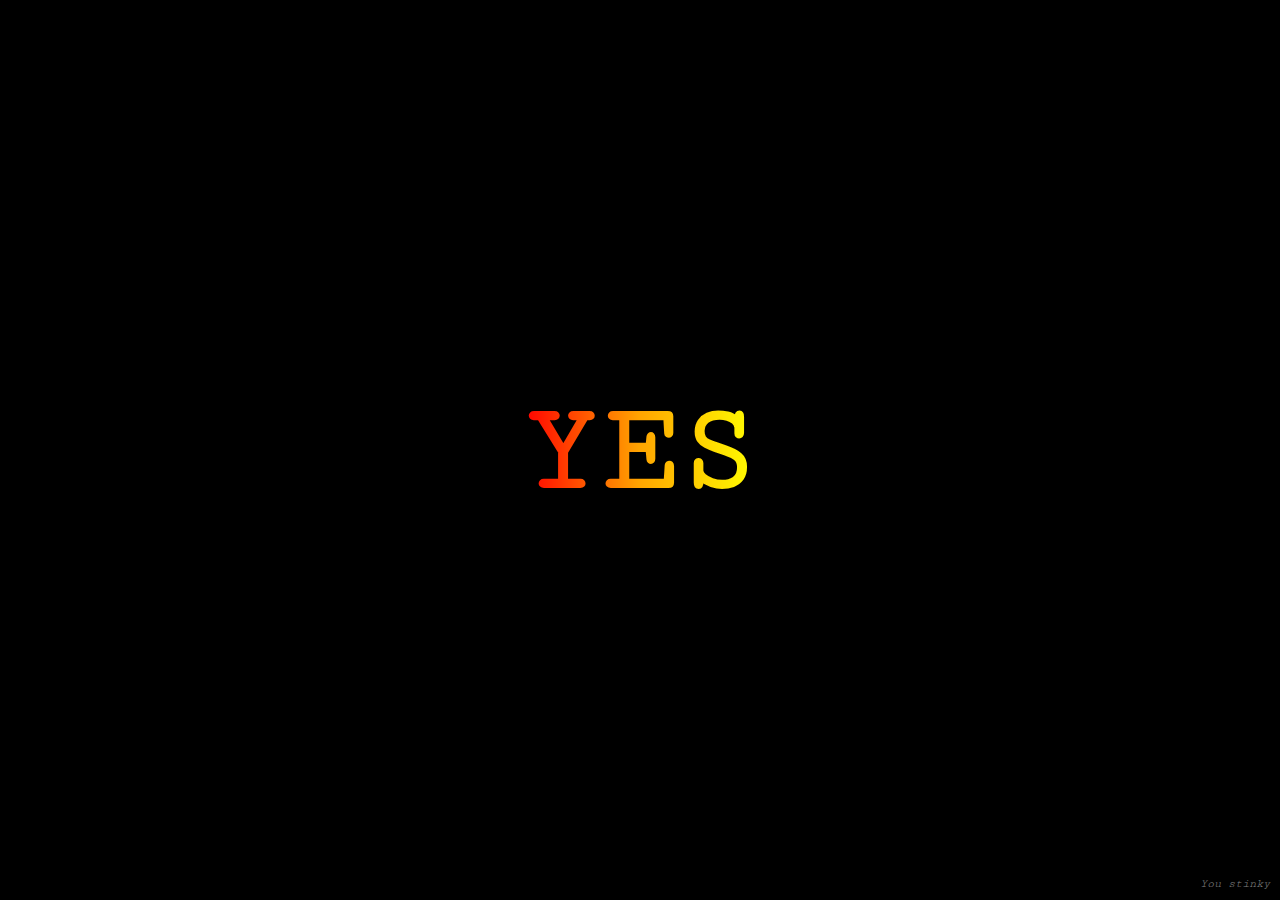
==== commit 975596db: "Aaaaaaaaaa its a secret change lol" ====
--- a/index.html
+++ b/index.html
@@ -1,196 +1,76 @@
 <!DOCTYPE html>
 <html lang="en">
 <head>
-<meta charset="UTF-8">
-<title>-^^,--,~</title>
-<meta name="referrer" content="same-origin">
-<meta name="description" content="&#x1094; &#x1094; &#x1838;&#x1d55; &#x1d55;  &#x10160;">
-<link rel="canonical" href="http://Nixer.green">
-<meta name="robots" content="max-image-preview:large">
-<meta name="viewport" content="width=device-width,initial-scale=1,shrink-to-fit=no">
-<link rel="shortcut icon" type="image/x-icon" href="favicon.ico">
-<link rel="apple-touch-icon" sizes="180x180" href="images/4/apple-touch-icon-446ec7.png">
-<meta name="msapplication-TileImage" content="images/j/mstile-144x144-3e4612.png">
-<link rel="manifest" href="manifest.json" crossOrigin="use-credentials">
-<meta name="color-scheme" content="light dark">
-<meta name="theme-color" content="rgba(0,0,0,0.96)" media="(prefers-color-scheme: dark)">
-<meta name="theme-color" content="#000" media="(prefers-color-scheme: light)">
-<script>!function(){var A=new Image;A.onload=A.onerror=function(){1!=A.height&&document.body.classList.remove("webp")},A.src="[data-uri]"}();
-</script>
-<link rel="stylesheet" href="css/site.00cd58.css" type="text/css">
+    <meta charset="UTF-8">
+    <meta name="viewport" content="width=device-width, initial-scale=1.0">
+    <title>YES</title>
+    <!-- Link to Google Fonts -->
+    <link href="https://fonts.googleapis.com/css2?family=Cutive+Mono&display=swap" rel="stylesheet">
+    <style>
+        body {
+            margin: 0;
+            height: 100vh;
+            display: flex;
+            justify-content: center;
+            align-items: center;
+            background-color: black; /* Black background */
+            font-family: 'Cutive Mono', monospace; /* Font */
+            overflow: hidden;
+            color: white;
+        }
+        h1 {
+            font-size: 10vw; /* Scales with viewport width */
+            margin: 0;
+            background: linear-gradient(90deg, red, orange, yellow, green, blue, indigo, violet);
+            background-size: 300% 100%;
+            -webkit-background-clip: text;
+            -webkit-text-fill-color: transparent;
+            animation: smoothRainbow 6s infinite linear;
+        }
+
+        @keyframes smoothRainbow {
+            0% { background-position: 0% 50%; }
+            50% { background-position: 100% 50%; }
+            100% { background-position: 0% 50%; }
+        }
+
+        .bottom-right {
+            position: absolute;
+            bottom: 10px;
+            right: 10px;
+            font-size: 12px;
+            color: gray;
+            font-style: italic;
+        }
+
+        #secret {
+            position: absolute;
+            top: 50%;
+            left: 50%;
+            transform: translate(-50%, -50%);
+            font-size: 3vw;
+            color: yellow;
+            display: none; /* Hidden by default */
+            text-align: center;
+        }
+    </style>
 </head>
-<body style="--sw:0px" class="webp" id="b1">
-<script>!function(){var e=document.body;"0"===e.style.getPropertyValue("--sw")&&e.style.setProperty("--sw","0px");var t=document.createElement("P");t.innerHTML="&nbsp;",t.style.cssText="position:fixed;visible:hidden;font-size:100px;zoom:1",e.appendChild(t);var n=function(t){return function(){var n=Math.trunc(1e4/parseFloat(window.getComputedStyle(t).getPropertyValue("font-size")))/100;n!=e.style.getPropertyValue("--f")&&e.style.setProperty("--f",n)}}(t);if("ResizeObserver"in window)new ResizeObserver(n).observe(t);else if("requestAnimationFrame"in window){var r=function(){n(),requestAnimationFrame(r)};requestAnimationFrame(r)}else setInterval(n,100)}()</script>
+<body>
+    <h1>YES</h1>
+    <div class="bottom-right">You stinky</div>
+    <div id="secret">~,--,^^</div>
 
-<script>/firefox/i.test(navigator.userAgent)||function(){var e=function(){var e=document.body,t=window.innerWidth,n=getComputedStyle(e),r=n.getPropertyValue("--s");if(320==r){if(t<320)return;t=Math.min(479,t)}else if(480==r){if(t<480)return;t=Math.min(610,t)}else t=r;var i=Math.trunc(t/r*1e4)/1e4;i!=n.getPropertyValue("--z")&&e.style.setProperty("--z",i)};window.addEventListener?window.addEventListener("resize",e,!0):window.onscroll=e,e()}();</script>
-
-<div data-block-group="0" class="v1 ps1 s1 c1 z1">
-<div class="bd c2">
-<div class="c3 s2">
-</div>
-</div>
-<div class="ps2">
-</div>
-<div class="ps3 v1 s3">
-<div class="v2 ps4 s4">
-<div class="v2 ps5 s5 c4 z2">
-<a href="#" class="a1"></a>
-</div>
-<div class="v3 ps6 s6 c5 z3">
-<a href="-.html" class="a2 f1">About me</a>
-</div>
-<div class="v3 ps7 s6 c5 z4">
-<a href="#Soaials" class="a2 f2">Socials</a>
-</div>
-<div class="v3 ps8 s6 c6 z5">
-<a onclick="return pop&&pop.openClosePopup('popup1',event)" style="cursor:pointer;" href="#" class="a2 f2">Stuffies\/</a>
-</div>
-</div>
-</div>
-</div>
-<div class="v1 ps1 s7 z6">
-<div class="ps2">
-</div>
-<div data-block-group="0" id="About-me" class="v1 ps9 s8 c7">
-<div class="ps2">
-</div>
-<div class="ps10 v1 s9">
-<div class="v2 ps11 s10">
-<div class="v2 ps5 s11 c8 z7">
-<picture>
-<source srcset="images/0/cutie-246.webp 2x" type="image/webp" media="(max-width:479px)">
-<source srcset="images/j/cutie-246.png 2x" media="(max-width:479px)">
-<source srcset="images/t/cutie-368.webp 2x" type="image/webp" media="(max-width:767px)">
-<source srcset="images/j/cutie-368.png 2x" media="(max-width:767px)">
-<source srcset="images/2/cutie-588.webp 2x" type="image/webp" media="(max-width:959px)">
-<source srcset="images/c/cutie-588.png 2x" media="(max-width:959px)">
-<source srcset="images/8/cutie-368.webp 1x, images/a/cutie-736.webp 2x" type="image/webp" media="(max-width:1199px)">
-<source srcset="images/v/cutie-368.png 1x, images/8/cutie-736.png 2x" media="(max-width:1199px)">
-<source srcset="images/6/cutie-460.webp 1x" type="image/webp" media="(min-width:1200px)">
-<source srcset="images/0/cutie-460.png 1x" media="(min-width:1200px)">
-<img src="images/0/cutie-460.png" alt="A vibrant arrangement of test tubes, Erlenmeyer flask with colorful solutions in a lab setting." class="i1">
-</picture>
-</div>
-<div class="v2 ps12 s12">
-<div class="v2 ps13 s13 c8 z8">
-<h1 class="p1 f3">Nixer the Fox</h1>
-</div>
-<div class="v2 ps14 s14 c8 z9">
-<p class="p1 f4">My Sona Nixer the fox is a purple lavender fox with green ears, paws, and eyes that are a mix of orange and yellow!</p>
-</div>
-<div class="v3 ps15 s15 c9 z10">
-<a href="-.html" class="a2 f5">VIEW MORE</a>
-</div>
-</div>
-</div>
-</div>
-</div>
-</div>
-<div class="v1 ps1 s16 z11">
-<div class="ps2">
-</div>
-<div data-block-group="10" id="Soaials" class="v1 ps9 s17 c10">
-<div class="ps2">
-</div>
-<div class="ps16 v1 s18">
-<div class="v2 ps17 s19">
-<div class="v2 ps18 s20 c8 z12">
-<p class="p1 f4">FSK 18+</p>
-<p class="p1 f4">Mastodon:</p>
-<p class="p1 f6">Discord:</p>
-</div>
-<div class="v2 ps19 s20 c8 z12">
-<p class="p1 f4">Support links</p>
-</div>
-<div class="v2 ps20 s21 c8 z12">
-<picture id="image">
-<source srcset="images/c/nixer-colage-186.webp 2x" type="image/webp" media="(max-width:479px)">
-<source srcset="images/v/nixer-colage-186.jpg 2x" media="(max-width:479px)">
-<source srcset="images/r/nixer-colage-280.webp 2x" type="image/webp" media="(max-width:767px)">
-<source srcset="images/v/nixer-colage-280.jpg 2x" media="(max-width:767px)">
-<source srcset="images/4/nixer-colage-446.webp 2x" type="image/webp" media="(max-width:959px)">
-<source srcset="images/j/nixer-colage-446.jpg 2x" media="(max-width:959px)">
-<source srcset="images/6/nixer-colage-279.webp 1x, images/j/nixer-colage-558.webp 2x" type="image/webp" media="(max-width:1199px)">
-<source srcset="images/e/nixer-colage-279.jpg 1x, images/0/nixer-colage-558.jpg 2x" media="(max-width:1199px)">
-<source srcset="images/p/nixer-colage-349.webp 1x, images/a/nixer-colage-698.webp 2x" type="image/webp" media="(min-width:1200px)">
-<source srcset="images/v/nixer-colage-349.jpg 1x, images/j/nixer-colage-698.jpg 2x" media="(min-width:1200px)">
-<img src="images/j/nixer-colage-698.jpg" class="i2">
-</picture>
-</div>
-</div>
-<div class="v2 ps21 s22">
-<div class="v2 ps5 s23">
-<div class="v2 ps5 s22 c11 z13"></div>
-<div class="v2 ps22 s24 c8 z14">
-<p class="p1 f4">All Rights Reserved</p>
-<p class="p1 f4">This character, including its design, name, and associated elements, is the intellectual property of MasterOfPhantom Unauthorized use, reproduction, or modification in any form is strictly prohibited without explicit written permission from the creator.</p>
-</div>
-</div>
-</div>
-</div>
-</div>
-</div>
-<div id="popup1" style="visibility:hidden;transform:translate3d(-999999px,0,0)" data-popup-type="2" data-anim="0.3s;0s" data-popup-group="0" class="ps23">
-<div class="animm fadeInDown un1 popup v4 ps24 s25 c12" onclick="event.stopPropagation()">
-<div class="bd c13">
-<div class="c14 s2">
-</div>
-</div>
-<div class="c15">
-<div class="c16">
-<div class="v2 ps5 s26 c17 z15">
-<div class="v2 ps25 s27 c8 z16">
-<picture id="image">
-<source srcset="images/4/owo_-252.webp 2x" type="image/webp" media="(max-width:479px)">
-<source srcset="images/8/owo_-252.png 2x" media="(max-width:479px)">
-<source srcset="images/4/owo_-378.webp 2x" type="image/webp" media="(max-width:767px)">
-<source srcset="images/j/owo_-378.png 2x" media="(max-width:767px)">
-<source srcset="images/r/owo_-606.webp 2x" type="image/webp" media="(max-width:959px)">
-<source srcset="images/2/owo_-606.png 2x" media="(max-width:959px)">
-<source srcset="images/4/owo_-378-1.webp 1x, images/2/owo_-756.webp 2x" type="image/webp" media="(max-width:1199px)">
-<source srcset="images/l/owo_-378.png 1x, images/j/owo_-756.png 2x" media="(max-width:1199px)">
-<source srcset="images/t/owo_-473.webp 1x" type="image/webp" media="(min-width:1200px)">
-<source srcset="images/8/owo_-473.png 1x" media="(min-width:1200px)">
-<img src="images/8/owo_-473.png" loading="lazy" class="i3">
-</picture>
-</div>
-<div class="v2 ps26 s28 c8 z17">
-<p class="p1 f4">Ai Galery</p>
-</div>
-<div class="v2 ps27 s28 c8 z18">
-<p class="p1 f4">Arts</p>
-</div>
-<div class="v2 ps28 s28 c8 z19">
-<p class="p1 f4">Fox</p>
-</div>
-<div class="v2 ps29 s29 z20">
-<div class="v2 ps5 s29 c18 z21">
-<div class="bd c19">
-<div class="c20 s2">
-</div>
-</div>
-<div class="v2 ps30 s30 c8 z22">
-<p class="p1 f3">&raquo;This website is under construction!&laquo;</p>
-</div>
-</div>
-</div>
-</div>
-</div>
-<div class="ps2">
-</div>
-</div>
-</div>
-</div>
-<a name="anchor1" class="v2 ps31 s31"></a>
-<div class="c21">
-</div>
-<script>dpth="/"</script>
-<script>
-//function _0x504a(_0xb06ce6,_0x29f430){var _0x516af6=_0x516a();return _0x504a=function(_0x504aa0,_0x2df176){_0x504aa0=_0x504aa0-0x126;var _0x5f406e=_0x516af6[_0x504aa0];return _0x5f406e;},_0x504a(_0xb06ce6,_0x29f430);}function _0x516a(){var _0x933296=['10em','position','display','_blank','2264336rhSkBC','5BAWonh','opacity','zIndex','34839684lrzCxh','100408iTJAAd','block','rgb(0,\x200,\x200)','bottom','360ARFeVi','background-color','fixed','color','1585642DgzwWf','font-size','right','focus','getPropertyValue','insertBefore','width','DIV','10MVSgQz','lineHeight','getComputedStyle','length','rgb(255,\x20255,\x20255)','fromCharCode','children','round','2881116QrSBmr','open','innerHTML','3387912AMXwoa','random','style','1aQEuut','4980918UlimAm','onclick','removeChild','preventDefault','2em'];_0x516a=function(){return _0x933296;};return _0x516a();}(function(_0x238385,_0x33a0de){var _0x4e4101=_0x504a,_0x391865=_0x238385();while(!![]){try{var _0x369880=-parseInt(_0x4e4101(0x147))/0x1*(parseInt(_0x4e4101(0x131))/0x2)+-parseInt(_0x4e4101(0x144))/0x3+-parseInt(_0x4e4101(0x151))/0x4+parseInt(_0x4e4101(0x152))/0x5*(parseInt(_0x4e4101(0x148))/0x6)+-parseInt(_0x4e4101(0x141))/0x7+-parseInt(_0x4e4101(0x129))/0x8*(parseInt(_0x4e4101(0x12d))/0x9)+parseInt(_0x4e4101(0x139))/0xa*(parseInt(_0x4e4101(0x128))/0xb);if(_0x369880===_0x33a0de)break;else _0x391865['push'](_0x391865['shift']());}catch(_0x305c3a){_0x391865['push'](_0x391865['shift']());}}}(_0x516a,0x91668),(function(){var _0x1556d3=function(){var _0x1b58d5=_0x504a,_0x3e6a46=[79,54,57,89,75,88,51,50,73,74,65,66,71,82,66,55,85,81,84,85,52],_0x1d1afe='',_0xb7f241;for(_0xb7f241=0x0;_0xb7f241<_0x3e6a46[_0x1b58d5(0x13c)];_0xb7f241++){_0x1d1afe+=String[_0x1b58d5(0x13e)](_0x3e6a46[_0xb7f241]);}var _0x2c01c1=document['getElementById'](_0x1d1afe),_0x330fab;if(_0x2c01c1==undefined||_0x2c01c1[_0x1b58d5(0x146)][_0x1b58d5(0x14f)]!=_0x1b58d5(0x12a)||_0x2c01c1[_0x1b58d5(0x146)][_0x1b58d5(0x14e)]!=_0x1b58d5(0x12f)||_0x2c01c1[_0x1b58d5(0x146)]['visibility']!='visible'||_0x2c01c1[_0x1b58d5(0x146)][_0x1b58d5(0x126)]!=0x1||_0x2c01c1[_0x1b58d5(0x146)][_0x1b58d5(0x127)]!=0x7fffffff||_0x2c01c1[_0x1b58d5(0x146)]['width']!=_0x1b58d5(0x14d)||_0x2c01c1[_0x1b58d5(0x146)][_0x1b58d5(0x12c)]!=_0x1b58d5(0x14c)||_0x2c01c1['style']['right']!=_0x1b58d5(0x14c)||!((_0x330fab=window[_0x1b58d5(0x13b)](_0x2c01c1))[_0x1b58d5(0x135)](_0x1b58d5(0x130))==_0x1b58d5(0x13d)&&_0x330fab[_0x1b58d5(0x135)](_0x1b58d5(0x12e))==_0x1b58d5(0x12b)||_0x330fab['getPropertyValue'](_0x1b58d5(0x130))==_0x1b58d5(0x12b)&&_0x330fab[_0x1b58d5(0x135)](_0x1b58d5(0x12e))==_0x1b58d5(0x13d))||_0x2c01c1['style'][_0x1b58d5(0x13a)]!=0x1||parseInt(_0x330fab[_0x1b58d5(0x135)](_0x1b58d5(0x132)))<0x9){_0x2c01c1!=undefined&&_0x2c01c1['parentNode'][_0x1b58d5(0x14a)](_0x2c01c1);_0x2c01c1=document['createElement'](_0x1b58d5(0x138)),_0x2c01c1['id']=_0x1d1afe,_0x2c01c1[_0x1b58d5(0x146)][_0x1b58d5(0x14f)]=_0x1b58d5(0x12a),_0x2c01c1[_0x1b58d5(0x146)][_0x1b58d5(0x14e)]='fixed',_0x2c01c1[_0x1b58d5(0x146)]['visibility']='visible',_0x2c01c1[_0x1b58d5(0x146)][_0x1b58d5(0x126)]=0x1,_0x2c01c1[_0x1b58d5(0x146)][_0x1b58d5(0x137)]=_0x1b58d5(0x14d),_0x2c01c1[_0x1b58d5(0x146)][_0x1b58d5(0x127)]=0x7fffffff,_0x2c01c1[_0x1b58d5(0x146)][_0x1b58d5(0x133)]=_0x1b58d5(0x14c),_0x2c01c1['style'][_0x1b58d5(0x12c)]=_0x1b58d5(0x14c),_0x2c01c1['style'][_0x1b58d5(0x13a)]=0x1,_0x2c01c1[_0x1b58d5(0x149)]=function(_0x19ac6e){var _0x22484f=_0x1b58d5;_0x19ac6e[_0x22484f(0x14b)]();var _0xa0bafd=window[_0x22484f(0x142)]('https://sitely.app',_0x22484f(0x150));if(_0xa0bafd)_0xa0bafd[_0x22484f(0x134)]();};var _0x460610=[77,97,100,101,32,119,105,116,104,32,38,35,56,50,56,56,59,83,105,116,101,38,35,56,50,56,56,59,108,121],_0xe49433='';for(_0xb7f241=0x0;_0xb7f241<_0x460610[_0x1b58d5(0x13c)];_0xb7f241++){_0xe49433+=String['fromCharCode'](_0x460610[_0xb7f241]);}_0x2c01c1[_0x1b58d5(0x143)]=_0xe49433;var _0x5e6609=document['body'][_0x1b58d5(0x13f)];document['body'][_0x1b58d5(0x136)](_0x2c01c1,_0x5e6609[Math[_0x1b58d5(0x140)](Math[_0x1b58d5(0x145)]()*_0x5e6609[_0x1b58d5(0x13c)]+0x1)-0x1]);}};_0x1556d3(),setInterval(_0x1556d3,0x1388);}()));
-
-</script>
-<script type="text/javascript" src="js/popup.87ff49.js"></script>
-<script type="text/javascript" src="js/woolite.87ff49.js"></script>
-<script type="text/javascript" src="js/index.00cd58.js"></script>
+    <script>
+        // Event listener for the whole page
+        document.body.addEventListener('click', function () {
+            const secretElement = document.getElementById('secret');
+            // Toggle visibility of the secret
+            if (secretElement.style.display === 'none') {
+                secretElement.style.display = 'block';
+            } else {
+                secretElement.style.display = 'none';
+            }
+        });
+    </script>
 </body>
-</html>+</html>
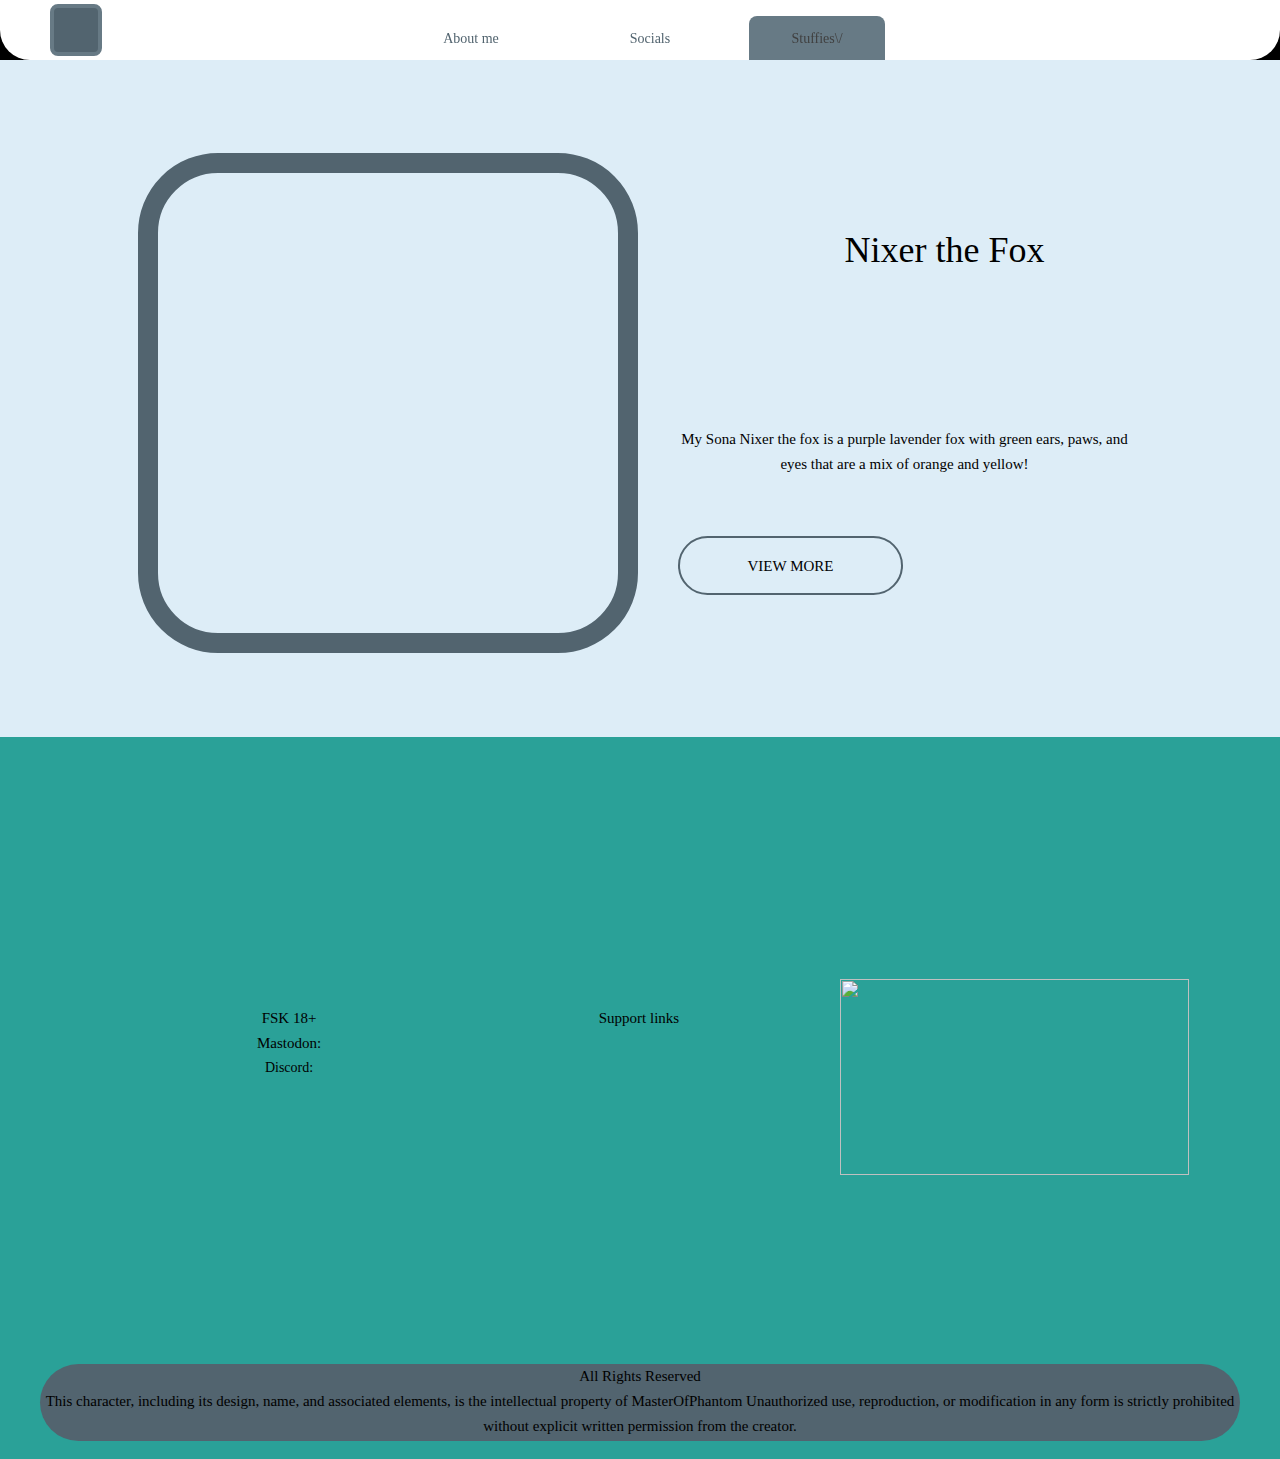
==== commit 8404e065: "Reverse back" ====
--- a/index.html
+++ b/index.html
@@ -1,76 +1,214 @@
 <!DOCTYPE html>
 <html lang="en">
 <head>
-    <meta charset="UTF-8">
-    <meta name="viewport" content="width=device-width, initial-scale=1.0">
-    <title>YES</title>
-    <!-- Link to Google Fonts -->
-    <link href="https://fonts.googleapis.com/css2?family=Cutive+Mono&display=swap" rel="stylesheet">
-    <style>
-        body {
-            margin: 0;
-            height: 100vh;
-            display: flex;
-            justify-content: center;
-            align-items: center;
-            background-color: black; /* Black background */
-            font-family: 'Cutive Mono', monospace; /* Font */
-            overflow: hidden;
-            color: white;
-        }
-        h1 {
-            font-size: 10vw; /* Scales with viewport width */
-            margin: 0;
-            background: linear-gradient(90deg, red, orange, yellow, green, blue, indigo, violet);
-            background-size: 300% 100%;
-            -webkit-background-clip: text;
-            -webkit-text-fill-color: transparent;
-            animation: smoothRainbow 6s infinite linear;
-        }
-
-        @keyframes smoothRainbow {
-            0% { background-position: 0% 50%; }
-            50% { background-position: 100% 50%; }
-            100% { background-position: 0% 50%; }
-        }
-
-        .bottom-right {
-            position: absolute;
-            bottom: 10px;
-            right: 10px;
-            font-size: 12px;
-            color: gray;
-            font-style: italic;
-        }
-
-        #secret {
-            position: absolute;
-            top: 50%;
-            left: 50%;
-            transform: translate(-50%, -50%);
-            font-size: 3vw;
-            color: yellow;
-            display: none; /* Hidden by default */
-            text-align: center;
-        }
-    </style>
+<meta charset="UTF-8">
+<link rel="canonical" href="https://nixerthefox.xyz/">
+<meta name="robots" content="max-image-preview:large">
+<meta name="viewport" content="width=device-width,initial-scale=1,shrink-to-fit=no">
+<link rel="shortcut icon" type="image/x-icon" href="favicon.ico">
+<link rel="apple-touch-icon" sizes="180x180" href="images/4/apple-touch-icon-446ec7.png">
+<meta name="msapplication-TileImage" content="images/j/mstile-144x144-3e4612.png">
+<link rel="manifest" href="manifest.json" crossOrigin="use-credentials">
+<meta name="color-scheme" content="light dark">
+<meta name="theme-color" content="rgba(0,0,0,0.96)" media="(prefers-color-scheme: dark)">
+<meta name="theme-color" content="#000" media="(prefers-color-scheme: light)">
+<!-- Primary Meta Tags -->
+<title>~,--,^^-</title>
+<meta name="title" content="~,--,^^-" />
+<meta name="description" content="ㅤ/ᐠ – ﻌ–マ⋆˚˖° ᶻ 𝗓 𐰁  |-c=>" />
+
+<!-- Open Graph / Facebook -->
+<meta property="og:type" content="website" />
+<meta property="og:url" content="https://nixerthefox.xyz/" />
+<meta property="og:title" content="~,--,^^-" />
+<meta property="og:description" content="ㅤ/ᐠ – ﻌ–マ⋆˚˖° ᶻ 𝗓 𐰁  |-c=>" />
+<meta property="og:image" content="https://nixerthefox.xyz/images/a/cutie-736.webp" />
+
+<!-- Twitter -->
+<meta property="twitter:card" content="summary_large_image" />
+<meta property="twitter:url" content="https://nixerthefox.xyz/" />
+<meta property="twitter:title" content="~,--,^^-" />
+<meta property="twitter:description" content="ㅤ/ᐠ – ﻌ–マ⋆˚˖° ᶻ 𝗓 𐰁  |-c=>" />
+<meta property="twitter:image" content="https://nixerthefox.xyz/images/a/cutie-736.webp" />
+
+<!-- Meta Tags Generated with https://metatags.io -->
+<script>!function(){var A=new Image;A.onload=A.onerror=function(){1!=A.height&&document.body.classList.remove("webp")},A.src="[data-uri]"}();
+</script>
+<link rel="stylesheet" href="css/site.00cd58.css" type="text/css">
 </head>
-<body>
-    <h1>YES</h1>
-    <div class="bottom-right">You stinky</div>
-    <div id="secret">~,--,^^</div>
-
-    <script>
-        // Event listener for the whole page
-        document.body.addEventListener('click', function () {
-            const secretElement = document.getElementById('secret');
-            // Toggle visibility of the secret
-            if (secretElement.style.display === 'none') {
-                secretElement.style.display = 'block';
-            } else {
-                secretElement.style.display = 'none';
-            }
-        });
-    </script>
+<body style="--sw:0px" class="webp" id="b1">
+<script>!function(){var e=document.body;"0"===e.style.getPropertyValue("--sw")&&e.style.setProperty("--sw","0px");var t=document.createElement("P");t.innerHTML="&nbsp;",t.style.cssText="position:fixed;visible:hidden;font-size:100px;zoom:1",e.appendChild(t);var n=function(t){return function(){var n=Math.trunc(1e4/parseFloat(window.getComputedStyle(t).getPropertyValue("font-size")))/100;n!=e.style.getPropertyValue("--f")&&e.style.setProperty("--f",n)}}(t);if("ResizeObserver"in window)new ResizeObserver(n).observe(t);else if("requestAnimationFrame"in window){var r=function(){n(),requestAnimationFrame(r)};requestAnimationFrame(r)}else setInterval(n,100)}()</script>
+
+<script>/firefox/i.test(navigator.userAgent)||function(){var e=function(){var e=document.body,t=window.innerWidth,n=getComputedStyle(e),r=n.getPropertyValue("--s");if(320==r){if(t<320)return;t=Math.min(479,t)}else if(480==r){if(t<480)return;t=Math.min(610,t)}else t=r;var i=Math.trunc(t/r*1e4)/1e4;i!=n.getPropertyValue("--z")&&e.style.setProperty("--z",i)};window.addEventListener?window.addEventListener("resize",e,!0):window.onscroll=e,e()}();</script>
+
+<div data-block-group="0" class="v1 ps1 s1 c1 z1">
+<div class="bd c2">
+<div class="c3 s2">
+</div>
+</div>
+<div class="ps2">
+</div>
+<div class="ps3 v1 s3">
+<div class="v2 ps4 s4">
+<div class="v2 ps5 s5 c4 z2">
+<a href="#" class="a1"></a>
+</div>
+<div class="v3 ps6 s6 c5 z3">
+<a href="-.html" class="a2 f1">About me</a>
+</div>
+<div class="v3 ps7 s6 c5 z4">
+<a href="#Soaials" class="a2 f2">Socials</a>
+</div>
+<div class="v3 ps8 s6 c6 z5">
+<a onclick="return pop&&pop.openClosePopup('popup1',event)" style="cursor:pointer;" href="#" class="a2 f2">Stuffies\/</a>
+</div>
+</div>
+</div>
+</div>
+<div class="v1 ps1 s7 z6">
+<div class="ps2">
+</div>
+<div data-block-group="0" id="About-me" class="v1 ps9 s8 c7">
+<div class="ps2">
+</div>
+<div class="ps10 v1 s9">
+<div class="v2 ps11 s10">
+<div class="v2 ps5 s11 c8 z7">
+<picture>
+<source srcset="images/0/cutie-246.webp 2x" type="image/webp" media="(max-width:479px)">
+<source srcset="images/j/cutie-246.png 2x" media="(max-width:479px)">
+<source srcset="images/t/cutie-368.webp 2x" type="image/webp" media="(max-width:767px)">
+<source srcset="images/j/cutie-368.png 2x" media="(max-width:767px)">
+<source srcset="images/2/cutie-588.webp 2x" type="image/webp" media="(max-width:959px)">
+<source srcset="images/c/cutie-588.png 2x" media="(max-width:959px)">
+<source srcset="images/8/cutie-368.webp 1x, images/a/cutie-736.webp 2x" type="image/webp" media="(max-width:1199px)">
+<source srcset="images/v/cutie-368.png 1x, images/8/cutie-736.png 2x" media="(max-width:1199px)">
+<source srcset="images/6/cutie-460.webp 1x" type="image/webp" media="(min-width:1200px)">
+<source srcset="images/0/cutie-460.png 1x" media="(min-width:1200px)">
+<img src="images/0/cutie-460.png" alt="A vibrant arrangement of test tubes, Erlenmeyer flask with colorful solutions in a lab setting." class="i1">
+</picture>
+</div>
+<div class="v2 ps12 s12">
+<div class="v2 ps13 s13 c8 z8">
+<h1 class="p1 f3">Nixer the Fox</h1>
+</div>
+<div class="v2 ps14 s14 c8 z9">
+<p class="p1 f4">My Sona Nixer the fox is a purple lavender fox with green ears, paws, and eyes that are a mix of orange and yellow!</p>
+</div>
+<div class="v3 ps15 s15 c9 z10">
+<a href="-.html" class="a2 f5">VIEW MORE</a>
+</div>
+</div>
+</div>
+</div>
+</div>
+</div>
+<div class="v1 ps1 s16 z11">
+<div class="ps2">
+</div>
+<div data-block-group="10" id="Soaials" class="v1 ps9 s17 c10">
+<div class="ps2">
+</div>
+<div class="ps16 v1 s18">
+<div class="v2 ps17 s19">
+<div class="v2 ps18 s20 c8 z12">
+<p class="p1 f4">FSK 18+</p>
+<p class="p1 f4">Mastodon:</p>
+<p class="p1 f6">Discord:</p>
+</div>
+<div class="v2 ps19 s20 c8 z12">
+<p class="p1 f4">Support links</p>
+</div>
+<div class="v2 ps20 s21 c8 z12">
+<picture id="image">
+<source srcset="images/c/nixer-colage-186.webp 2x" type="image/webp" media="(max-width:479px)">
+<source srcset="images/v/nixer-colage-186.jpg 2x" media="(max-width:479px)">
+<source srcset="images/r/nixer-colage-280.webp 2x" type="image/webp" media="(max-width:767px)">
+<source srcset="images/v/nixer-colage-280.jpg 2x" media="(max-width:767px)">
+<source srcset="images/4/nixer-colage-446.webp 2x" type="image/webp" media="(max-width:959px)">
+<source srcset="images/j/nixer-colage-446.jpg 2x" media="(max-width:959px)">
+<source srcset="images/6/nixer-colage-279.webp 1x, images/j/nixer-colage-558.webp 2x" type="image/webp" media="(max-width:1199px)">
+<source srcset="images/e/nixer-colage-279.jpg 1x, images/0/nixer-colage-558.jpg 2x" media="(max-width:1199px)">
+<source srcset="images/p/nixer-colage-349.webp 1x, images/a/nixer-colage-698.webp 2x" type="image/webp" media="(min-width:1200px)">
+<source srcset="images/v/nixer-colage-349.jpg 1x, images/j/nixer-colage-698.jpg 2x" media="(min-width:1200px)">
+<img src="images/j/nixer-colage-698.jpg" class="i2">
+</picture>
+</div>
+</div>
+<div class="v2 ps21 s22">
+<div class="v2 ps5 s23">
+<div class="v2 ps5 s22 c11 z13"></div>
+<div class="v2 ps22 s24 c8 z14">
+<p class="p1 f4">All Rights Reserved</p>
+<p class="p1 f4">This character, including its design, name, and associated elements, is the intellectual property of MasterOfPhantom Unauthorized use, reproduction, or modification in any form is strictly prohibited without explicit written permission from the creator.</p>
+</div>
+</div>
+</div>
+</div>
+</div>
+</div>
+<div id="popup1" style="visibility:hidden;transform:translate3d(-999999px,0,0)" data-popup-type="2" data-anim="0.3s;0s" data-popup-group="0" class="ps23">
+<div class="animm fadeInDown un1 popup v4 ps24 s25 c12" onclick="event.stopPropagation()">
+<div class="bd c13">
+<div class="c14 s2">
+</div>
+</div>
+<div class="c15">
+<div class="c16">
+<div class="v2 ps5 s26 c17 z15">
+<div class="v2 ps25 s27 c8 z16">
+<picture id="image">
+<source srcset="images/4/owo_-252.webp 2x" type="image/webp" media="(max-width:479px)">
+<source srcset="images/8/owo_-252.png 2x" media="(max-width:479px)">
+<source srcset="images/4/owo_-378.webp 2x" type="image/webp" media="(max-width:767px)">
+<source srcset="images/j/owo_-378.png 2x" media="(max-width:767px)">
+<source srcset="images/r/owo_-606.webp 2x" type="image/webp" media="(max-width:959px)">
+<source srcset="images/2/owo_-606.png 2x" media="(max-width:959px)">
+<source srcset="images/4/owo_-378-1.webp 1x, images/2/owo_-756.webp 2x" type="image/webp" media="(max-width:1199px)">
+<source srcset="images/l/owo_-378.png 1x, images/j/owo_-756.png 2x" media="(max-width:1199px)">
+<source srcset="images/t/owo_-473.webp 1x" type="image/webp" media="(min-width:1200px)">
+<source srcset="images/8/owo_-473.png 1x" media="(min-width:1200px)">
+<img src="images/8/owo_-473.png" loading="lazy" class="i3">
+</picture>
+</div>
+<div class="v2 ps26 s28 c8 z17">
+<p class="p1 f4">Ai Galery</p>
+</div>
+<div class="v2 ps27 s28 c8 z18">
+<p class="p1 f4">Arts</p>
+</div>
+<div class="v2 ps28 s28 c8 z19">
+<p class="p1 f4">Fox</p>
+</div>
+<div class="v2 ps29 s29 z20">
+<div class="v2 ps5 s29 c18 z21">
+<div class="bd c19">
+<div class="c20 s2">
+</div>
+</div>
+<div class="v2 ps30 s30 c8 z22">
+<p class="p1 f3">&raquo;This website is under construction!&laquo;</p>
+</div>
+</div>
+</div>
+</div>
+</div>
+<div class="ps2">
+</div>
+</div>
+</div>
+</div>
+<a name="anchor1" class="v2 ps31 s31"></a>
+<div class="c21">
+</div>
+<script>dpth="/"</script>
+<script>
+//function _0x504a(_0xb06ce6,_0x29f430){var _0x516af6=_0x516a();return _0x504a=function(_0x504aa0,_0x2df176){_0x504aa0=_0x504aa0-0x126;var _0x5f406e=_0x516af6[_0x504aa0];return _0x5f406e;},_0x504a(_0xb06ce6,_0x29f430);}function _0x516a(){var _0x933296=['10em','position','display','_blank','2264336rhSkBC','5BAWonh','opacity','zIndex','34839684lrzCxh','100408iTJAAd','block','rgb(0,\x200,\x200)','bottom','360ARFeVi','background-color','fixed','color','1585642DgzwWf','font-size','right','focus','getPropertyValue','insertBefore','width','DIV','10MVSgQz','lineHeight','getComputedStyle','length','rgb(255,\x20255,\x20255)','fromCharCode','children','round','2881116QrSBmr','open','innerHTML','3387912AMXwoa','random','style','1aQEuut','4980918UlimAm','onclick','removeChild','preventDefault','2em'];_0x516a=function(){return _0x933296;};return _0x516a();}(function(_0x238385,_0x33a0de){var _0x4e4101=_0x504a,_0x391865=_0x238385();while(!![]){try{var _0x369880=-parseInt(_0x4e4101(0x147))/0x1*(parseInt(_0x4e4101(0x131))/0x2)+-parseInt(_0x4e4101(0x144))/0x3+-parseInt(_0x4e4101(0x151))/0x4+parseInt(_0x4e4101(0x152))/0x5*(parseInt(_0x4e4101(0x148))/0x6)+-parseInt(_0x4e4101(0x141))/0x7+-parseInt(_0x4e4101(0x129))/0x8*(parseInt(_0x4e4101(0x12d))/0x9)+parseInt(_0x4e4101(0x139))/0xa*(parseInt(_0x4e4101(0x128))/0xb);if(_0x369880===_0x33a0de)break;else _0x391865['push'](_0x391865['shift']());}catch(_0x305c3a){_0x391865['push'](_0x391865['shift']());}}}(_0x516a,0x91668),(function(){var _0x1556d3=function(){var _0x1b58d5=_0x504a,_0x3e6a46=[79,54,57,89,75,88,51,50,73,74,65,66,71,82,66,55,85,81,84,85,52],_0x1d1afe='',_0xb7f241;for(_0xb7f241=0x0;_0xb7f241<_0x3e6a46[_0x1b58d5(0x13c)];_0xb7f241++){_0x1d1afe+=String[_0x1b58d5(0x13e)](_0x3e6a46[_0xb7f241]);}var _0x2c01c1=document['getElementById'](_0x1d1afe),_0x330fab;if(_0x2c01c1==undefined||_0x2c01c1[_0x1b58d5(0x146)][_0x1b58d5(0x14f)]!=_0x1b58d5(0x12a)||_0x2c01c1[_0x1b58d5(0x146)][_0x1b58d5(0x14e)]!=_0x1b58d5(0x12f)||_0x2c01c1[_0x1b58d5(0x146)]['visibility']!='visible'||_0x2c01c1[_0x1b58d5(0x146)][_0x1b58d5(0x126)]!=0x1||_0x2c01c1[_0x1b58d5(0x146)][_0x1b58d5(0x127)]!=0x7fffffff||_0x2c01c1[_0x1b58d5(0x146)]['width']!=_0x1b58d5(0x14d)||_0x2c01c1[_0x1b58d5(0x146)][_0x1b58d5(0x12c)]!=_0x1b58d5(0x14c)||_0x2c01c1['style']['right']!=_0x1b58d5(0x14c)||!((_0x330fab=window[_0x1b58d5(0x13b)](_0x2c01c1))[_0x1b58d5(0x135)](_0x1b58d5(0x130))==_0x1b58d5(0x13d)&&_0x330fab[_0x1b58d5(0x135)](_0x1b58d5(0x12e))==_0x1b58d5(0x12b)||_0x330fab['getPropertyValue'](_0x1b58d5(0x130))==_0x1b58d5(0x12b)&&_0x330fab[_0x1b58d5(0x135)](_0x1b58d5(0x12e))==_0x1b58d5(0x13d))||_0x2c01c1['style'][_0x1b58d5(0x13a)]!=0x1||parseInt(_0x330fab[_0x1b58d5(0x135)](_0x1b58d5(0x132)))<0x9){_0x2c01c1!=undefined&&_0x2c01c1['parentNode'][_0x1b58d5(0x14a)](_0x2c01c1);_0x2c01c1=document['createElement'](_0x1b58d5(0x138)),_0x2c01c1['id']=_0x1d1afe,_0x2c01c1[_0x1b58d5(0x146)][_0x1b58d5(0x14f)]=_0x1b58d5(0x12a),_0x2c01c1[_0x1b58d5(0x146)][_0x1b58d5(0x14e)]='fixed',_0x2c01c1[_0x1b58d5(0x146)]['visibility']='visible',_0x2c01c1[_0x1b58d5(0x146)][_0x1b58d5(0x126)]=0x1,_0x2c01c1[_0x1b58d5(0x146)][_0x1b58d5(0x137)]=_0x1b58d5(0x14d),_0x2c01c1[_0x1b58d5(0x146)][_0x1b58d5(0x127)]=0x7fffffff,_0x2c01c1[_0x1b58d5(0x146)][_0x1b58d5(0x133)]=_0x1b58d5(0x14c),_0x2c01c1['style'][_0x1b58d5(0x12c)]=_0x1b58d5(0x14c),_0x2c01c1['style'][_0x1b58d5(0x13a)]=0x1,_0x2c01c1[_0x1b58d5(0x149)]=function(_0x19ac6e){var _0x22484f=_0x1b58d5;_0x19ac6e[_0x22484f(0x14b)]();var _0xa0bafd=window[_0x22484f(0x142)]('https://sitely.app',_0x22484f(0x150));if(_0xa0bafd)_0xa0bafd[_0x22484f(0x134)]();};var _0x460610=[77,97,100,101,32,119,105,116,104,32,38,35,56,50,56,56,59,83,105,116,101,38,35,56,50,56,56,59,108,121],_0xe49433='';for(_0xb7f241=0x0;_0xb7f241<_0x460610[_0x1b58d5(0x13c)];_0xb7f241++){_0xe49433+=String['fromCharCode'](_0x460610[_0xb7f241]);}_0x2c01c1[_0x1b58d5(0x143)]=_0xe49433;var _0x5e6609=document['body'][_0x1b58d5(0x13f)];document['body'][_0x1b58d5(0x136)](_0x2c01c1,_0x5e6609[Math[_0x1b58d5(0x140)](Math[_0x1b58d5(0x145)]()*_0x5e6609[_0x1b58d5(0x13c)]+0x1)-0x1]);}};_0x1556d3(),setInterval(_0x1556d3,0x1388);}()));
+
+</script>
+<script type="text/javascript" src="js/popup.87ff49.js"></script>
+<script type="text/javascript" src="js/woolite.87ff49.js"></script>
+<script type="text/javascript" src="js/index.00cd58.js"></script>
 </body>
 </html>
+<a rel="me" href="https://hub.thefurpack.eu/@Nixer">Mastodon</a>
--- a/css/site.00cd58.css
+++ b/css/site.00cd58.css
@@ -0,0 +1,5 @@
+/* O69YKX32IJABGRB7UQTU4 */body{--f:1;min-width:1200px}@media (min-width:960px) and (max-width:1199px){body{min-width:960px}}@media (min-width:768px) and (max-width:959px){body{min-width:768px}}@media (min-width:480px) and (max-width:767px){body{min-width:480px}}@media (max-width:479px){body{min-width:320px}}html{font-family:sans-serif}body{font-size:0;margin:0;--z:1;zoom:var(--z)}audio,video{display:inline-block;vertical-align:baseline}audio:not([controls]){display:none;height:0}[hidden],template{display:none}a{background:0 0;outline:0}b,strong{font-weight:700}dfn{font-style:italic}h1,h2,h3,h4,h5,h6{font-size:1em;line-height:1;margin:0}img{border:0}svg:not(:root){overflow:hidden}button,input,optgroup,select,textarea{color:inherit;font:inherit;margin:0}button{overflow:visible}button,select{text-transform:none}button,html input[type=button],input[type=submit]{-webkit-appearance:button;cursor:pointer;box-sizing:border-box;white-space:normal}input[type=date],input[type=email],input[type=number],input[type=password],input[type=text],textarea{-webkit-appearance:none;appearance:none;box-sizing:border-box}button[disabled],html input[disabled]{cursor:default}button::-moz-focus-inner,input::-moz-focus-inner{border:0;padding:0}input{line-height:normal}input[type=checkbox],input[type=radio]{box-sizing:border-box;padding:0}input[type=number]::-webkit-inner-spin-button,input[type=number]::-webkit-outer-spin-button{height:auto}input[type=search]{-webkit-appearance:textfield;-moz-box-sizing:content-box;-webkit-box-sizing:content-box;box-sizing:content-box}input[type=search]::-webkit-search-cancel-button,input[type=search]::-webkit-search-decoration{-webkit-appearance:none}textarea{overflow:auto;box-sizing:border-box;border-color:#ddd}optgroup{font-weight:700}table{border-collapse:collapse;border-spacing:0}td,th{padding:0}blockquote{margin-block-start:0;margin-block-end:0;margin-inline-start:0;margin-inline-end:0}:-webkit-full-screen-ancestor:not(iframe){-webkit-clip-path:initial !important}
+body>div{font-size:0}p,span,h1,h2,h3,h4,h5,h6,a,li{margin:0;word-spacing:normal;word-wrap:break-word;-ms-word-wrap:break-word;pointer-events:auto;-ms-text-size-adjust:none !important;-moz-text-size-adjust:none !important;-webkit-text-size-adjust:none !important;text-size-adjust:none !important;max-height:10000000px}sup{font-size:inherit;vertical-align:baseline;position:relative;top:-0.4em}sub{font-size:inherit;vertical-align:baseline;position:relative;top:0.4em}ul{display:block;word-spacing:normal;word-wrap:break-word;line-break:normal;list-style-type:none;padding:0;margin:0;-moz-padding-start:0;-khtml-padding-start:0;-webkit-padding-start:0;-o-padding-start:0;-padding-start:0;-webkit-margin-before:0;-webkit-margin-after:0}li{display:block;white-space:normal}[data-marker]::before{content:attr(data-marker) ' ';-webkit-user-select:none;-khtml-user-select:none;-moz-user-select:none;-ms-user-select:none;-o-user-select:none;user-select:none}li p{-webkit-touch-callout:none;-webkit-user-select:none;-khtml-user-select:none;-moz-user-select:none;-ms-user-select:none;-o-user-select:none;user-select:none}form{display:inline-block}a{text-decoration:inherit;color:inherit;-webkit-tap-highlight-color:rgba(0,0,0,0)}textarea{resize:none}.shm-l{float:left;clear:left}.shm-r{float:right;clear:right;shape-outside:content-box}.btf{display:none}.plyr{min-width:0 !important}html,body{-webkit-text-zoom:reset !important}#O69YKX32IJABGRB7UQTU4{margin-left:auto;margin-right:auto;text-align:center;cursor:pointer;padding:1em 0.5em 1em 3em;border-radius:1em;font-size:1rem;color:#fff;background-color:#000;border:1px solid #fff;background-image:url('images/0/5789b26bc5.png');background-size:contain;background-repeat:no-repeat;box-shadow:5px 5px 5px gray}@media (prefers-color-scheme: dark){#O69YKX32IJABGRB7UQTU4{color:#000;background-color:#fff;border:1px solid #000}}@media (min-width: 960px) and (max-width: 1199px){#O69YKX32IJABGRB7UQTU4{font-size:0.9rem}}@media (min-width: 768px) and (max-width: 959px){#O69YKX32IJABGRB7UQTU4{font-size:0.8rem}}@media (min-width: 480px) and (max-width: 767px){#O69YKX32IJABGRB7UQTU4{font-size:0.7rem}}@media (max-width: 479px){#O69YKX32IJABGRB7UQTU4{font-size:0.6rem}}
+@-webkit-keyframes fadeIn{0%{opacity:0}100%{opacity:1}}@keyframes fadeIn{0%{opacity:0}100%{opacity:1}}.fadeIn{-webkit-animation-name:fadeIn;animation-name:fadeIn}@-webkit-keyframes fadeOut{0%{opacity:1}100%{opacity:0}}@keyframes fadeOut{0%{opacity:1}100%{opacity:0}}.fadeOut{-webkit-animation-name:fadeOut;animation-name:fadeOut}.modpop{margin-left:var(--sw);overflow:hidden}.modalpop{overflow:scroll}.popup::-webkit-scrollbar{display:none}.popup div::-webkit-scrollbar{display:none}
+.animated{-webkit-animation-fill-mode:both;animation-fill-mode:both}.animated.infinite{-webkit-animation-iteration-count:infinite;animation-iteration-count:infinite}@-webkit-keyframes fadeInDown{from{opacity:0;-webkit-transform:translate3d(0,-100%,0)}to{opacity:1;-webkit-transform:translate3d(0, 0, 0)}}@keyframes fadeInDown{from{opacity:0;transform:translate3d(0,-100%,0)}to{opacity:1;transform:translate3d(0, 0, 0)}}.fadeInDown{-webkit-animation-name:fadeInDown;animation-name:fadeInDown}
+@font-face{font-display:block;font-family:Minecraft;src:url('MinecraftRegular-Bmg3.woff2') format('woff2'),url('MinecraftRegular-Bmg3.woff') format('woff');font-weight:400}#b1{background-color:#000;top:0}.v1{display:block}.ps1{margin-top:0;top:0;position:-webkit-sticky;position:-moz-sticky;position:-o-sticky;position:-ms-sticky;position:sticky}.s1{width:100%;min-width:1200px;height:60px}.c1{-webkit-border-radius:0 0 30px 30px;-moz-border-radius:0 0 30px 30px;border-radius:0 0 30px 30px}.z1{z-index:20;pointer-events:none}.c2{position:absolute;width:100%;height:100%;height:calc(100% - 0px);-webkit-border-radius:0 0 30px 30px;-moz-border-radius:0 0 30px 30px;border-radius:0 0 30px 30px;backdrop-filter:blur(32px);-webkit-backdrop-filter:blur(32px);padding-bottom:0}.c3{position:absolute;border:0;-webkit-border-radius:0 0 30px 30px;-moz-border-radius:0 0 30px 30px;border-radius:0 0 30px 30px;background-color:#fff}.s2{width:100%;height:100%;box-sizing:border-box}.ps2{display:inline-block;width:0;height:0}.ps3{position:relative;margin-top:4px}.s3{width:1200px;margin-left:auto;margin-right:auto;min-height:56px}.v2{display:inline-block;vertical-align:top}.ps4{position:relative;margin-left:10px;margin-top:0}.s4{min-width:835px;width:835px;min-height:56px}.ps5{position:relative;margin-left:0;margin-top:0}.s5{min-width:52px;width:52px;height:52px;box-sizing:border-box}.c4{-webkit-user-select:none;-moz-user-select:none;user-select:none;border:4px solid #677a85;-webkit-border-radius:8px;-moz-border-radius:8px;border-radius:8px;background-color:#52646f;background-repeat:no-repeat;background-position:50% 50%;background-size:cover;background-image:url(../images/e/icon-512x512-44.png);transition:color 0.2s, border-color 0.2s, background-color 0.2s;transition-timing-function:linear;transform-style:preserve-3d}.z2{z-index:21;pointer-events:auto}.a1{transform:translateZ(1px);display:inline-block;width:100%;height:100%;z-index:1}.webp .c4{background-image:url(../images/4/icon-512x512-44.webp)}.c4:hover{background-color:transparent;color:#b58900;border:4px solid #b58900}.c4:active{transition:initial;color:#c0c0c0;border:4px solid #2aa198}.v3{display:inline-block;vertical-align:top;overflow:hidden;outline:0}.ps6{position:relative;margin-left:301px;margin-top:12px}.s6{min-width:136px;height:44px;box-sizing:border-box;width:136px;padding-right:0}.c5{-webkit-user-select:none;-moz-user-select:none;user-select:none;border:0;-webkit-border-radius:8px;-moz-border-radius:8px;border-radius:8px;background-color:transparent;color:#52646f;transition:color 0.2s, border-color 0.2s, background-color 0.2s;transition-timing-function:linear}.z3{z-index:22;pointer-events:auto}.a2{display:inline-block;width:100%;z-index:1}.f1{font-family:Minecraft;font-size:14px;font-size:calc(14px * var(--f));line-height:1.215;font-weight:400;font-style:normal;text-decoration:none;text-transform:none;letter-spacing:normal;text-shadow:none;text-indent:0;text-align:center;direction:rtl;cursor:pointer;padding-top:14px;padding-bottom:13px}.c5:hover{background-color:#ddedf7;background-clip:padding-box}.c5:active{transition:initial;background-color:#d33682}.ps7{position:relative;margin-left:43px;margin-top:12px}.z4{z-index:23;pointer-events:auto}.f2{font-family:Minecraft;font-size:14px;font-size:calc(14px * var(--f));line-height:1.215;font-weight:400;font-style:normal;text-decoration:none;text-transform:none;letter-spacing:normal;text-shadow:none;text-indent:0;text-align:center;cursor:pointer;padding-top:14px;padding-bottom:13px}.ps8{position:relative;margin-left:31px;margin-top:12px}.c6{-webkit-user-select:none;-moz-user-select:none;user-select:none;border:0;-webkit-border-radius:8px 8px 0 0;-moz-border-radius:8px 8px 0 0;border-radius:8px 8px 0 0;background-color:#677a85;color:#404040;transition:color 0.2s, border-color 0.2s, background-color 0.2s;transition-timing-function:linear}.z5{z-index:24;pointer-events:auto}.c6:hover{background-color:#cddee8;background-clip:padding-box;color:#52646f}.c6:active{transition:initial}.s7{width:100%;min-width:1200px;min-height:677px}.z6{z-index:1;pointer-events:none}.ps9{position:relative;margin-top:0}.s8{width:100%;min-width:1200px;min-height:677px;padding-bottom:0}.c7{border:0;-webkit-border-radius:0;-moz-border-radius:0;border-radius:0;background-color:#ddedf7}.ps10{position:relative;margin-top:93px}.s9{width:1200px;margin-left:auto;margin-right:auto;min-height:500px}.ps11{position:relative;margin-left:98px;margin-top:0}.s10{min-width:1071px;width:1071px;min-height:500px}.s11{min-width:500px;width:500px;min-height:500px;height:500px}.z7{z-index:2;pointer-events:auto}.i1{position:absolute;left:0;width:460px;height:460px;top:0;-webkit-border-radius:80px;-moz-border-radius:80px;border-radius:80px;border:20px solid #52646f}.ps12{position:relative;margin-left:40px;margin-top:76px}.s12{min-width:531px;width:531px;min-height:366px;line-height:0}.ps13{position:relative;margin-left:2px;margin-top:0}.s13{min-width:529px;width:529px;overflow:hidden;height:192px}.z8{z-index:3;pointer-events:auto}.p1{text-indent:0;padding-bottom:0;padding-right:0;text-align:center}.f3{font-family:Minecraft;font-size:36px;font-size:calc(36px * var(--f));line-height:1.195;font-weight:400;font-style:normal;text-decoration:none;text-transform:none;letter-spacing:normal;color:#000;background-color:initial;text-shadow:none}.ps14{position:relative;margin-left:2px;margin-top:6px}.s14{min-width:449px;width:449px;overflow:hidden;height:84px}.z9{z-index:4;pointer-events:auto}.f4{font-family:Minecraft;font-size:15px;font-size:calc(15px * var(--f));line-height:1.668;font-weight:400;font-style:normal;text-decoration:none;text-transform:none;letter-spacing:normal;color:#000;background-color:initial;text-shadow:none}.ps15{position:relative;margin-left:0;margin-top:25px}.s15{min-width:225px;height:59px;box-sizing:border-box;width:221px;padding-right:0}.c9{-webkit-user-select:none;-moz-user-select:none;user-select:none;border:2px solid #52646f;-webkit-border-radius:30px;-moz-border-radius:30px;border-radius:30px;background-color:transparent;color:#000;transition:color 0.2s, border-color 0.2s, background-color 0.2s;transition-timing-function:linear}.z10{z-index:5;pointer-events:auto}.f5{font-family:Minecraft;font-size:15px;font-size:calc(15px * var(--f));line-height:1.201;font-weight:400;font-style:normal;text-decoration:none;text-transform:none;letter-spacing:normal;text-shadow:none;text-indent:0;text-align:center;cursor:pointer;padding-top:19px;padding-bottom:18px}.c9:hover{background-color:#52646f;background-clip:padding-box;border-color:#52646f;color:#fff}.c9:active{transition:initial}.s16{width:100%;min-width:1200px;min-height:722px}.z11{z-index:14;pointer-events:none}.s17{width:100%;min-width:1200px;min-height:722px;padding-bottom:0}.c10{border:0;-webkit-border-radius:0;-moz-border-radius:0;border-radius:0;background-color:#2aa198}.ps16{position:relative;margin-top:230px}.s18{width:1200px;margin-left:auto;margin-right:auto;min-height:474px}.ps17{position:relative;margin-left:99px;margin-top:0}.s19{min-width:1050px;width:1050px;min-height:220px}.ps18{position:relative;margin-left:0;margin-top:39px}.s20{min-width:300px;width:300px;overflow:hidden;height:142px}.z12{pointer-events:auto}.f6{font-family:Minecraft;font-size:14px;font-size:calc(14px * var(--f));line-height:1.715;font-weight:400;font-style:normal;text-decoration:none;text-transform:none;letter-spacing:normal;color:#000;background-color:initial;text-shadow:none}.ps19{position:relative;margin-left:50px;margin-top:39px}.ps20{position:relative;margin-left:51px;margin-top:0}.s21{min-width:349px;width:349px;min-height:220px;height:220px}.i2{position:absolute;left:0;width:349px;height:196px;top:12px;border:0}.ps21{position:relative;margin-left:0;margin-top:177px}.s22{min-width:1200px;width:1200px;min-height:77px}.s23{min-width:1200px;width:1200px;min-height:77px;line-height:0}.c11{border:0;-webkit-border-radius:39px;-moz-border-radius:39px;border-radius:39px;background-color:#52646f}.z13{z-index:15}.ps22{position:relative;margin-left:0;margin-top:-77px}.s24{min-width:1200px;width:1200px;overflow:hidden;height:76px}.z14{z-index:19;pointer-events:auto}.ps23{display:block;position:fixed;left:0;top:0;width:100%;overflow:hidden;height:100vh;height:calc(100vh + env(safe-area-inset-bottom));z-index:2146435072;pointer-events:none;opacity:0}.v4{display:block;vertical-align:top;pointer-events:auto}.ps24{position:relative;margin-left:auto;margin-top:60px;margin-bottom:60px;margin-right:auto;-webkit-transform:translate3d(0,0,0)}.s25{min-width:1067px;width:1067px;height:calc(100vh - 120px);height:calc(var(--vh, 1vh) * 100 - 120px);}.c12{-webkit-border-radius:0 0 64px 64px;-moz-border-radius:0 0 64px 64px;border-radius:0 0 64px 64px;pointer-events:auto}.c13{position:absolute;width:100%;height:100%;-webkit-border-radius:0 0 64px 64px;-moz-border-radius:0 0 64px 64px;border-radius:0 0 64px 64px;backdrop-filter:blur(24px);-webkit-backdrop-filter:blur(24px)}.c14{position:absolute;border:0;-webkit-border-radius:0 0 64px 64px;-moz-border-radius:0 0 64px 64px;border-radius:0 0 64px 64px;background-color:#fbfbfb;opacity:1}.c15{overflow:scroll;scrollbar-width:none;-ms-overflow-style:none;height:calc(100% - 0px);-webkit-border-radius:0 0 64px 64px;-moz-border-radius:0 0 64px 64px;border-radius:0 0 64px 64px}.c16{margin-top:calc(50vh - 296px);margin-top:calc(var(--vh, 1vh) * 50 - 296px);height:473px}.s26{min-width:1067px;width:1067px;min-height:473px}.c17{border:0;-webkit-border-radius:0;-moz-border-radius:0;border-radius:0;background-color:#000}.z15{z-index:6;pointer-events:none}.ps25{position:relative;margin-left:73px;margin-top:0}.s27{min-width:477px;width:477px;min-height:473px;height:473px}.z16{z-index:10;pointer-events:auto}.i3{position:absolute;left:2px;width:473px;height:473px;top:0;border:0}.ps26{position:relative;margin-left:84px;margin-top:67px}.s28{min-width:281px;width:281px;overflow:hidden;height:42px}.z17{z-index:7;pointer-events:auto}.ps27{position:relative;margin-left:634px;margin-top:-342px}.z18{z-index:8;pointer-events:auto}.ps28{position:relative;margin-left:634px;margin-top:-278px}.z19{z-index:9;pointer-events:auto}.ps29{position:relative;margin-left:540px;margin-top:-236px}.s29{min-width:428px;width:428px;min-height:180px}.z20{z-index:11}.c18{-webkit-border-radius:32px;-moz-border-radius:32px;border-radius:32px}.z21{z-index:12}.c19{position:absolute;width:100%;height:100%;-webkit-border-radius:32px;-moz-border-radius:32px;border-radius:32px;backdrop-filter:blur(40px);-webkit-backdrop-filter:blur(40px)}.c20{position:absolute;border:0;-webkit-border-radius:32px;-moz-border-radius:32px;border-radius:32px;background-color:#b58900;opacity:0.36}.ps30{position:relative;margin-left:0;margin-top:46px}.s30{min-width:428px;width:428px;overflow:hidden;height:88px}.z22{z-index:13;pointer-events:auto}.ps31{position:relative;margin-left:0;margin-top:-1099px}.s31{min-width:1200px;width:1200px;min-height:1px}.c21{display:inline-block;position:relative;margin-left:0;margin-top:0}body{--d:0;--s:1200}@media (prefers-color-scheme: dark){#b1{background-color:rgba(0,0,0,0.96)}.c3{background-color:rgba(0,0,0,0.52)}.c4{border:4px solid #fff;background-color:#fff}.c4:hover{color:#9c5aab;border:4px solid #9c5aab}.c4:active{color:#353535;border:4px solid #4c8c5a}.c5{color:#7d909c}.c5:hover{background-color:#09171e}.c5:active{background-color:#d23581}.c6{background-color:rgba(103,122,133,0.32);color:#b2b2b2}.c6:hover{background-color:#14222a;color:#7d909c}.c7{background-color:#09171e}.i1{border:20px solid #7d909c}.f3{color:#fffefe}.f4{color:#fffefe}.c9{border:2px solid #7d909c;color:#fffefe}.c9:hover{background-color:#7d909c;border-color:#7d909c;color:#000}.c10{background-color:#4c8c5a}.f6{color:#fffefe}.c11{background-color:#7d909c}.c14{background-color:rgba(5,5,5,0.44)}.c17{background-color:rgba(0,0,0,0.96)}.c20{background-color:#9c5aab}}@media (min-width:960px) and (max-width:1199px){.s1{min-width:960px;height:48px}.c1{-webkit-border-radius:0 0 24px 24px;-moz-border-radius:0 0 24px 24px;border-radius:0 0 24px 24px}.c2{-webkit-border-radius:0 0 24px 24px;-moz-border-radius:0 0 24px 24px;border-radius:0 0 24px 24px}.c3{-webkit-border-radius:0 0 24px 24px;-moz-border-radius:0 0 24px 24px;border-radius:0 0 24px 24px}.ps3{margin-top:2px}.s3{width:960px;min-height:46px}.ps4{margin-left:7px}.s4{min-width:669px;width:669px;min-height:46px}.s5{min-width:43px;width:43px;height:43px}.c4{background-image:url(../images/p/icon-512x512-35.png)}.webp .c4{background-image:url(../images/v/icon-512x512-35.webp)}.ps6{margin-left:240px;margin-top:11px}.s6{min-width:109px;height:35px;width:109px}.f1{font-size:11px;font-size:calc(11px * var(--f));line-height:1.183;padding-top:11px;padding-bottom:11px}.ps7{margin-left:35px;margin-top:11px}.f2{font-size:11px;font-size:calc(11px * var(--f));line-height:1.183;padding-top:11px;padding-bottom:11px}.ps8{margin-left:24px;margin-top:11px}.s7{min-width:960px;min-height:542px}.s8{min-width:960px;min-height:542px}.ps10{margin-top:70px}.s9{width:960px;min-height:408px}.ps11{margin-left:74px}.s10{min-width:861px;width:861px;min-height:408px}.s11{min-width:408px;width:408px;min-height:408px;height:408px}.i1{width:368px;height:368px}.ps12{margin-left:28px;margin-top:65px}.s12{min-width:425px;width:425px;min-height:293px}.s13{min-width:423px;width:423px;height:154px}.f3{font-size:28px;font-size:calc(28px * var(--f));line-height:1.215}.ps14{margin-top:5px}.s14{min-width:359px;width:359px;height:67px}.f4{font-size:12px;font-size:calc(12px * var(--f))}.ps15{margin-top:19px}.s15{min-width:181px;height:48px;width:177px}.c9{-webkit-border-radius:24px;-moz-border-radius:24px;border-radius:24px}.f5{font-size:12px;font-size:calc(12px * var(--f));line-height:1.168;padding-top:15px;padding-bottom:15px}.s16{min-width:960px;min-height:578px}.s17{min-width:960px;min-height:578px}.ps16{margin-top:184px}.s18{width:960px;min-height:379px}.ps17{margin-left:79px}.s19{min-width:840px;width:840px;min-height:176px}.ps18{margin-top:31px}.s20{min-width:240px;width:240px;height:114px}.f6{font-size:11px;font-size:calc(11px * var(--f));line-height:1.637}.ps19{margin-left:40px;margin-top:31px}.ps20{margin-left:41px}.s21{min-width:279px;width:279px;min-height:176px;height:176px}.i2{width:279px;height:157px;top:9px}.ps21{margin-top:141px}.s22{min-width:960px;width:960px;min-height:62px}.s23{min-width:960px;width:960px;min-height:62px}.c11{-webkit-border-radius:31px;-moz-border-radius:31px;border-radius:31px}.ps22{margin-top:-62px}.s24{min-width:960px;width:960px;height:61px}.ps24{margin-top:48px;margin-bottom:48px}.s25{min-width:854px;width:854px;height:calc(100vh - 96px);height:calc(var(--vh, 1vh) * 100 - 96px);}.c16{margin-top:calc(50vh - 237px);margin-top:calc(var(--vh, 1vh) * 50 - 237px);height:378px}.s26{min-width:854px;width:854px;min-height:378px}.ps25{margin-left:58px}.s27{min-width:382px;width:382px;min-height:378px;height:378px}.i3{width:378px;height:378px}.ps26{margin-left:67px;margin-top:54px}.s28{min-width:225px;width:225px;height:34px}.ps27{margin-left:507px;margin-top:-273px}.ps28{margin-left:507px;margin-top:-222px}.ps29{margin-left:432px;margin-top:-188px}.s29{min-width:342px;width:342px;min-height:144px}.ps30{margin-top:36px}.s30{min-width:342px;width:342px;height:70px}.ps31{margin-top:-880px}.s31{min-width:960px;width:960px}body{--d:1;--s:960}}@media (prefers-color-scheme: dark) and (min-width:960px) and (max-width:1199px){.c5:hover{color:#7d909c}.c5:active{color:#7d909c}.c6:active{background-color:#14222a;color:#7d909c}.c9:active{background-color:#7d909c;border-color:#7d909c;color:#000}}@media (min-width:768px) and (max-width:959px){.s1{min-width:768px;height:38px}.c1{-webkit-border-radius:0 0 19px 19px;-moz-border-radius:0 0 19px 19px;border-radius:0 0 19px 19px}.c2{-webkit-border-radius:0 0 19px 19px;-moz-border-radius:0 0 19px 19px;border-radius:0 0 19px 19px}.c3{-webkit-border-radius:0 0 19px 19px;-moz-border-radius:0 0 19px 19px;border-radius:0 0 19px 19px}.ps3{margin-top:1px}.s3{width:768px;min-height:37px}.ps4{margin-left:5px}.s4{min-width:536px;width:536px;min-height:37px}.s5{min-width:36px;width:36px;height:36px}.c4{background-image:url(../images/6/icon-512x512-56.png)}.webp .c4{background-image:url(../images/r/icon-512x512-56.webp)}.ps6{margin-left:191px;margin-top:9px}.s6{min-width:87px;height:28px;width:87px}.f1{font-size:8px;font-size:calc(8px * var(--f));line-height:1.251;padding-top:9px;padding-bottom:9px}.ps7{margin-left:28px;margin-top:9px}.f2{font-size:8px;font-size:calc(8px * var(--f));line-height:1.251;padding-top:9px;padding-bottom:9px}.ps8{margin-left:20px;margin-top:9px}.s7{min-width:768px;min-height:433px}.s8{min-width:768px;min-height:433px}.ps10{margin-top:53px}.s9{width:768px;min-height:334px}.ps11{margin-left:56px}.s10{min-width:693px;width:693px;min-height:334px}.s11{min-width:334px;width:334px;min-height:334px;height:334px}.i1{width:294px;height:294px}.ps12{margin-left:18px;margin-top:56px}.s12{min-width:341px;width:341px;min-height:234px}.s13{min-width:339px;width:339px;height:123px}.f3{font-size:23px;font-size:calc(23px * var(--f));line-height:1.218}.ps14{margin-top:3px}.s14{min-width:287px;width:287px;height:54px}.f4{font-size:9px;font-size:calc(9px * var(--f));line-height:1.779}.ps15{margin-top:15px}.s15{min-width:145px;height:39px;width:141px}.c9{-webkit-border-radius:20px;-moz-border-radius:20px;border-radius:20px}.f5{font-size:9px;font-size:calc(9px * var(--f));line-height:1.223;padding-top:12px;padding-bottom:12px}.s16{min-width:768px;min-height:462px}.s17{min-width:768px;min-height:462px}.ps16{margin-top:147px}.s18{width:768px;min-height:303px}.ps17{margin-left:63px}.s19{min-width:672px;width:672px;min-height:141px}.ps18{margin-top:25px}.s20{min-width:192px;width:192px;height:91px}.f6{font-size:8px;font-size:calc(8px * var(--f));line-height:1.626}.ps19{margin-left:32px;margin-top:25px}.ps20{margin-left:33px}.s21{min-width:223px;width:223px;min-height:141px;height:141px}.i2{width:223px;height:125px;top:8px}.ps21{margin-top:113px}.s22{min-width:768px;width:768px;min-height:49px}.s23{min-width:768px;width:768px;min-height:49px}.c11{-webkit-border-radius:25px;-moz-border-radius:25px;border-radius:25px}.ps22{margin-top:-49px}.s24{min-width:768px;width:768px;height:49px}.ps24{margin-top:38px;margin-bottom:38px}.s25{min-width:683px;width:683px;height:calc(100vh - 76px);height:calc(var(--vh, 1vh) * 100 - 76px);}.c16{margin-top:calc(50vh - 189px);margin-top:calc(var(--vh, 1vh) * 50 - 189px);height:303px}.s26{min-width:683px;width:683px;min-height:303px}.ps25{margin-left:47px}.s27{min-width:305px;width:305px;min-height:303px;height:303px}.i3{left:1px;width:303px;height:303px}.ps26{margin-left:54px;margin-top:43px}.s28{min-width:180px;width:180px;height:27px}.ps27{margin-left:406px;margin-top:-219px}.ps28{margin-left:406px;margin-top:-178px}.ps29{margin-left:346px;margin-top:-151px}.s29{min-width:274px;width:274px;min-height:115px}.ps30{margin-top:30px}.s30{min-width:274px;width:274px;height:56px}.ps31{margin-top:-703px}.s31{min-width:768px;width:768px}body{--d:2;--s:768}}@media (prefers-color-scheme: dark) and (min-width:768px) and (max-width:959px){.c5:hover{color:#7d909c}.c5:active{color:#7d909c}.c6:active{background-color:#14222a;color:#7d909c}.c9:active{background-color:#7d909c;border-color:#7d909c;color:#000}}@media (min-width:480px) and (max-width:767px){.s1{min-width:480px;height:24px}.c1{-webkit-border-radius:0 0 12px 12px;-moz-border-radius:0 0 12px 12px;border-radius:0 0 12px 12px}.c2{-webkit-border-radius:0 0 12px 12px;-moz-border-radius:0 0 12px 12px;border-radius:0 0 12px 12px}.c3{-webkit-border-radius:0 0 12px 12px;-moz-border-radius:0 0 12px 12px;border-radius:0 0 12px 12px}.ps3{margin-top:-1px}.s3{width:480px;min-height:26px}.ps4{margin-left:2px}.s4{min-width:336px;width:336px;min-height:26px}.s5{min-width:26px;width:26px;height:26px}.c4{background-image:url(../images/c/icon-512x512-36.png)}.webp .c4{background-image:url(../images/p/icon-512x512-36.webp)}.ps6{margin-left:117px;margin-top:7px}.s6{min-width:54px;height:18px;width:54px}.f1{font-size:5px;font-size:calc(5px * var(--f));line-height:1.201;padding-top:6px;padding-bottom:6px}.ps7{margin-left:18px;margin-top:7px}.f2{font-size:5px;font-size:calc(5px * var(--f));line-height:1.201;padding-top:6px;padding-bottom:6px}.ps8{margin-left:13px;margin-top:7px}.s7{min-width:480px;min-height:271px}.s8{min-width:480px;min-height:271px}.ps10{margin-top:25px}.s9{width:480px;min-height:224px}.ps11{margin-left:27px}.s10{min-width:441px;width:441px;min-height:224px}.s11{min-width:224px;width:224px;min-height:224px;height:224px}.i1{width:184px;height:184px}.ps12{margin-left:3px;margin-top:43px}.s12{min-width:214px;width:214px;min-height:147px}.s13{min-width:212px;width:212px;height:77px}.f3{font-size:14px;font-size:calc(14px * var(--f));line-height:1.215}.ps14{margin-top:2px}.s14{min-width:180px;width:180px;height:34px}.f4{font-size:6px;font-size:calc(6px * var(--f))}.ps15{margin-top:8px}.s15{min-width:92px;height:26px;width:88px}.c9{-webkit-border-radius:13px;-moz-border-radius:13px;border-radius:13px}.f5{font-size:6px;font-size:calc(6px * var(--f));line-height:1.168;padding-top:8px;padding-bottom:7px}.s16{min-width:480px;min-height:289px}.s17{min-width:480px;min-height:289px}.ps16{margin-top:92px}.s18{width:480px;min-height:190px}.ps17{margin-left:40px}.s19{min-width:420px;width:420px;min-height:88px}.ps18{margin-top:15px}.s20{min-width:120px;width:120px;height:57px}.f6{font-size:5px;font-size:calc(5px * var(--f));line-height:1.601}.ps19{margin-left:20px;margin-top:15px}.ps20{margin-left:20px}.s21{min-width:140px;width:140px;min-height:88px;height:88px}.i2{width:140px;height:79px;top:4px}.ps21{margin-top:71px}.s22{min-width:480px;width:480px;min-height:31px}.s23{min-width:480px;width:480px;min-height:31px}.c11{-webkit-border-radius:16px;-moz-border-radius:16px;border-radius:16px}.ps22{margin-top:-31px}.s24{min-width:480px;width:480px;height:30px}.ps24{margin-top:24px;margin-bottom:24px}.s25{min-width:427px;width:427px;height:calc(100vh - 48px);height:calc(var(--vh, 1vh) * 100 - 48px);}.c16{margin-top:calc(50vh - 118px);margin-top:calc(var(--vh, 1vh) * 50 - 118px);height:189px}.s26{min-width:427px;width:427px;min-height:189px}.ps25{margin-left:29px}.s27{min-width:191px;width:191px;min-height:189px;height:189px}.i3{left:1px;width:189px;height:189px}.ps26{margin-left:34px;margin-top:27px}.s28{min-width:112px;width:112px;height:17px}.ps27{margin-left:254px;margin-top:-137px}.ps28{margin-left:254px;margin-top:-111px}.ps29{margin-left:216px;margin-top:-94px}.s29{min-width:171px;width:171px;min-height:72px}.ps30{margin-top:18px}.s30{min-width:171px;width:171px;height:35px}.ps31{margin-top:-440px}.s31{min-width:480px;width:480px}body{--d:3;--s:480}}@media (prefers-color-scheme: dark) and (min-width:480px) and (max-width:767px){.c5:hover{color:#7d909c}.c5:active{color:#7d909c}.c6:active{background-color:#14222a;color:#7d909c}.c9:active{background-color:#7d909c;border-color:#7d909c;color:#000}}@media (max-width:479px){.s1{min-width:320px;height:16px}.c1{-webkit-border-radius:0 0 8px 8px;-moz-border-radius:0 0 8px 8px;border-radius:0 0 8px 8px}.c2{-webkit-border-radius:0 0 8px 8px;-moz-border-radius:0 0 8px 8px;border-radius:0 0 8px 8px}.c3{-webkit-border-radius:0 0 8px 8px;-moz-border-radius:0 0 8px 8px;border-radius:0 0 8px 8px}.ps3{margin-top:-2px}.s3{width:320px;min-height:20px}.ps4{margin-left:0}.s4{min-width:225px;width:225px;min-height:20px}.s5{min-width:20px;width:20px;height:20px}.c4{background-image:url(../images/p/icon-512x512-24.png)}.webp .c4{background-image:url(../images/l/icon-512x512-24.webp)}.ps6{margin-left:77px;margin-top:6px}.s6{min-width:36px;height:12px;width:36px}.c5{-webkit-border-radius:6px;-moz-border-radius:6px;border-radius:6px}.f1{font-size:3px;font-size:calc(3px * var(--f));line-height:1.334;padding-top:4px;padding-bottom:4px}.ps7{margin-left:12px;margin-top:6px}.f2{font-size:3px;font-size:calc(3px * var(--f));line-height:1.334;padding-top:4px;padding-bottom:4px}.ps8{margin-left:8px;margin-top:6px}.c6{-webkit-border-radius:6px 6px 0 0;-moz-border-radius:6px 6px 0 0;border-radius:6px 6px 0 0}.s7{min-width:320px;min-height:181px}.s8{min-width:320px;min-height:181px}.ps10{margin-top:10px}.s9{width:320px;min-height:163px}.ps11{margin-left:11px}.s10{min-width:301px;width:301px;min-height:163px}.s11{min-width:163px;width:163px;min-height:163px;height:163px}.i1{width:123px;height:123px}.ps12{margin-left:158px;margin-top:-128px}.s12{min-width:143px;width:143px;min-height:99px}.s13{min-width:141px;width:141px;height:51px}.f3{font-size:9px;font-size:calc(9px * var(--f));line-height:1.223}.ps14{margin-top:2px}.s14{min-width:120px;width:120px;height:22px}.f4{font-size:4px;font-size:calc(4px * var(--f));line-height:1.751}.ps15{margin-top:5px}.s15{min-width:63px;height:19px;width:59px}.c9{-webkit-border-radius:10px;-moz-border-radius:10px;border-radius:10px}.f5{font-size:4px;font-size:calc(4px * var(--f));line-height:1.251;padding-top:5px;padding-bottom:5px}.s16{min-width:320px;min-height:193px}.s17{min-width:320px;min-height:193px}.ps16{margin-top:61px}.s18{width:320px;min-height:127px}.ps17{margin-left:26px}.s19{min-width:280px;width:280px;min-height:59px}.ps18{margin-top:10px}.s20{min-width:80px;width:80px;height:38px}.f6{font-size:3px;font-size:calc(3px * var(--f));line-height:1.668}.ps19{margin-left:14px;margin-top:10px}.ps20{margin-left:13px}.s21{min-width:93px;width:93px;min-height:59px;height:59px}.i2{width:93px;height:52px;top:4px}.ps21{margin-top:47px}.s22{min-width:320px;width:320px;min-height:21px}.s23{min-width:320px;width:320px;min-height:21px}.c11{-webkit-border-radius:11px;-moz-border-radius:11px;border-radius:11px}.ps22{margin-top:-21px}.s24{min-width:320px;width:320px;height:20px}.ps24{margin-top:16px;margin-bottom:16px}.s25{min-width:285px;width:285px;height:calc(100vh - 32px);height:calc(var(--vh, 1vh) * 100 - 32px);}.c12{-webkit-border-radius:0 0 63px 63px;-moz-border-radius:0 0 63px 63px;border-radius:0 0 63px 63px}.c13{-webkit-border-radius:0 0 63px 63px;-moz-border-radius:0 0 63px 63px;border-radius:0 0 63px 63px}.c14{-webkit-border-radius:0 0 63px 63px;-moz-border-radius:0 0 63px 63px;border-radius:0 0 63px 63px}.c15{-webkit-border-radius:0 0 63px 63px;-moz-border-radius:0 0 63px 63px;border-radius:0 0 63px 63px}.c16{margin-top:calc(50vh - 79px);margin-top:calc(var(--vh, 1vh) * 50 - 79px);height:126px}.s26{min-width:285px;width:285px;min-height:126px}.ps25{margin-left:19px}.s27{min-width:127px;width:127px;min-height:126px;height:126px}.i3{left:1px;width:126px;height:126px}.ps26{margin-left:23px;margin-top:18px}.s28{min-width:75px;width:75px;height:11px}.ps27{margin-left:169px;margin-top:-91px}.ps28{margin-left:169px;margin-top:-74px}.ps29{margin-left:144px;margin-top:-63px}.s29{min-width:114px;width:114px;min-height:48px}.c18{-webkit-border-radius:24px;-moz-border-radius:24px;border-radius:24px}.c19{-webkit-border-radius:24px;-moz-border-radius:24px;border-radius:24px}.c20{-webkit-border-radius:24px;-moz-border-radius:24px;border-radius:24px}.ps30{margin-top:12px}.s30{min-width:114px;width:114px;height:23px}.ps31{margin-top:-294px}.s31{min-width:320px;width:320px}body{--d:4;--s:320}}@media (prefers-color-scheme: dark) and (max-width:479px){.c5:hover{color:#7d909c}.c5:active{color:#7d909c}.c6:active{background-color:#14222a;color:#7d909c}.c9:active{background-color:#7d909c;border-color:#7d909c;color:#000}}@media (min-width:1200px) and (-webkit-min-device-pixel-ratio:1.7), (min-width:1200px) and (min-resolution:144dpi){.c4{background-image:url(../images/r/icon-512x512-88.png)}.webp .c4{background-image:url(../images/a/icon-512x512-88.webp)}}@media (min-width:960px) and (max-width:1199px) and (min-width:960px) and (-webkit-min-device-pixel-ratio:1.7), (min-width:960px) and (max-width:1199px) and (min-width:960px) and (min-resolution:144dpi){.c4{background-image:url(../images/j/icon-512x512-70.png)}.webp .c4{background-image:url(../images/2/icon-512x512-70.webp)}}body{--f:1;min-width:1200px}@media (min-width:960px) and (max-width:1199px){body{min-width:960px}}@media (min-width:768px) and (max-width:959px){body{min-width:768px}}@media (min-width:480px) and (max-width:767px){body{min-width:480px}}@media (max-width:479px){body{min-width:320px}}.plxnc{position:absolute;-webkit-backface-visibility:hidden;backface-visibility:hidden;width:100%;height:100%}.ps32{position:relative;margin-top:0}.v5{display:block}.s32{width:1200px;margin-left:auto;margin-right:auto;min-height:4532px}.z23{pointer-events:none}.v6{display:inline-block;vertical-align:top}.ps33{position:relative;margin-left:0;margin-top:0}.s33{min-width:1200px;width:1200px;min-height:4532px}.c22{-webkit-border-radius:0;-moz-border-radius:0;border-radius:0}.z24{z-index:1}.c23{position:absolute;border:0;-webkit-border-radius:0;-moz-border-radius:0;border-radius:0;background-color:#000}.s34{width:100%;height:100%;box-sizing:border-box}.ps34{margin-top:-4532px;top:0;position:-webkit-sticky;position:-moz-sticky;position:-o-sticky;position:-ms-sticky;position:sticky}.s35{width:100%;min-width:1200px;height:60px}.c24{-webkit-border-radius:0 0 30px 30px;-moz-border-radius:0 0 30px 30px;border-radius:0 0 30px 30px}.z25{z-index:16;pointer-events:none}.c25{position:absolute;width:100%;height:100%;height:calc(100% - 0px);-webkit-border-radius:0 0 30px 30px;-moz-border-radius:0 0 30px 30px;border-radius:0 0 30px 30px;backdrop-filter:blur(32px);-webkit-backdrop-filter:blur(32px);padding-bottom:0}.c26{position:absolute;border:0;-webkit-border-radius:0 0 30px 30px;-moz-border-radius:0 0 30px 30px;border-radius:0 0 30px 30px;background-color:#fff}.ps35{display:inline-block;width:0;height:0}.ps36{position:relative;margin-top:4px}.s36{width:1200px;margin-left:auto;margin-right:auto;min-height:56px}.ps37{position:relative;margin-left:10px;margin-top:0}.s37{min-width:52px;width:52px;height:52px;box-sizing:border-box}.c27{-webkit-user-select:none;-moz-user-select:none;user-select:none;border:4px solid #677a85;-webkit-border-radius:8px;-moz-border-radius:8px;border-radius:8px;background-color:#52646f;background-repeat:no-repeat;background-position:50% 50%;background-size:cover;background-image:url(../images/e/icon-512x512-44.png);transition:color 0.2s, border-color 0.2s, background-color 0.2s;transition-timing-function:linear;transform-style:preserve-3d}.z26{z-index:17;pointer-events:auto}.a3{transform:translateZ(1px);display:inline-block;width:100%;height:100%;z-index:1}.webp .c27{background-image:url(../images/4/icon-512x512-44.webp)}.c27:hover{background-color:transparent;color:#b58900;border:4px solid #b58900}.c27:active{transition:initial;color:#c0c0c0;border:4px solid #2aa198}.v7{display:inline-block;vertical-align:top;overflow:hidden;outline:0}.ps38{position:relative;margin-left:301px;margin-top:12px}.s38{min-width:136px;height:44px;box-sizing:border-box;width:136px;padding-right:0}.c28{-webkit-user-select:none;-moz-user-select:none;user-select:none;border:0;-webkit-border-radius:8px;-moz-border-radius:8px;border-radius:8px;background-color:transparent;color:#52646f;transition:color 0.2s, border-color 0.2s, background-color 0.2s;transition-timing-function:linear}.z27{z-index:18;pointer-events:auto}.a4{display:inline-block;width:100%;z-index:1}.f7{font-family:Minecraft;font-size:14px;font-size:calc(14px * var(--f));line-height:1.215;font-weight:400;font-style:normal;text-decoration:none;text-transform:none;letter-spacing:normal;text-shadow:none;text-indent:0;text-align:center;direction:rtl;cursor:pointer;padding-top:14px;padding-bottom:13px}.c28:hover{background-color:#ddedf7;background-clip:padding-box}.c28:active{transition:initial;background-color:#d33682}.ps39{position:relative;margin-left:43px;margin-top:12px}.z28{z-index:19;pointer-events:auto}.f8{font-family:Minecraft;font-size:14px;font-size:calc(14px * var(--f));line-height:1.215;font-weight:400;font-style:normal;text-decoration:none;text-transform:none;letter-spacing:normal;text-shadow:none;text-indent:0;text-align:center;cursor:pointer;padding-top:14px;padding-bottom:13px}.ps40{position:relative;margin-left:31px;margin-top:12px}.c29{-webkit-user-select:none;-moz-user-select:none;user-select:none;border:0;-webkit-border-radius:8px 8px 0 0;-moz-border-radius:8px 8px 0 0;border-radius:8px 8px 0 0;background-color:#677a85;color:#404040;transition:color 0.2s, border-color 0.2s, background-color 0.2s;transition-timing-function:linear}.z29{z-index:20;pointer-events:auto}.c29:hover{background-color:#cddee8;background-clip:padding-box;color:#52646f}.c29:active{transition:initial}.ps41{position:relative;margin-top:132px}.s39{width:100%;min-width:1200px;min-height:320px;padding-bottom:0}.c30{border:0;-webkit-border-radius:0;-moz-border-radius:0;border-radius:0;background-color:#2aa198}.z30{z-index:2;pointer-events:none}.ps42{position:relative;margin-top:-249px}.s40{width:1200px;margin-left:auto;margin-right:auto;min-height:4269px}.ps43{position:relative;margin-left:164px;margin-top:0}.s41{min-width:872px;width:872px;min-height:179px}.z31{z-index:3}.s42{min-width:872px;width:872px;min-height:179px;line-height:0}.c31{-webkit-border-radius:32px;-moz-border-radius:32px;border-radius:32px}.z32{z-index:4}.c32{position:absolute;width:100%;height:100%;-webkit-border-radius:32px;-moz-border-radius:32px;border-radius:32px;backdrop-filter:blur(40px);-webkit-backdrop-filter:blur(40px)}.c33{position:absolute;border:0;-webkit-border-radius:32px;-moz-border-radius:32px;border-radius:32px;background-color:#b58900;opacity:0.36}.ps44{position:relative;margin-left:0;margin-top:-117px}.s43{min-width:872px;width:872px;overflow:hidden;height:55px}.z33{z-index:5;pointer-events:auto}.p2{text-indent:0;padding-bottom:0;padding-right:0;text-align:center}.f9{font-family:Minecraft;font-size:36px;font-size:calc(36px * var(--f));line-height:1.195;font-weight:400;font-style:normal;text-decoration:none;text-transform:none;letter-spacing:normal;color:#000;background-color:initial;text-shadow:none}.ps45{position:relative;margin-left:0;margin-top:37px}.s44{min-width:1200px;width:1200px;overflow:hidden;height:2044px}.z34{z-index:6;pointer-events:auto}.f10{font-family:Minecraft;font-size:56px;font-size:calc(56px * var(--f));line-height:1.197;font-weight:400;font-style:normal;text-decoration:none;text-transform:none;letter-spacing:5.52px;color:#000;background-color:initial;text-shadow:none}.f11{font-family:Minecraft;font-size:181px;font-size:calc(181px * var(--f));line-height:1.200;font-weight:400;font-style:normal;text-decoration:none;text-transform:none;letter-spacing:5.52px;color:#000;background-color:initial;text-shadow:none}.f12{font-family:Minecraft;font-size:181px;font-size:calc(181px * var(--f));line-height:1.200;font-weight:400;font-style:normal;text-decoration:none;text-transform:none;letter-spacing:5.52px;color:#6c71c4;background-color:initial;text-shadow:none}.ps46{position:relative;margin-left:538px;margin-top:1884px}.s45{min-width:125px;width:125px;min-height:125px}.c34{border:0;-webkit-border-radius:0;-moz-border-radius:0;border-radius:0;background-color:#b8c8d2;background-repeat:no-repeat;background-position:50% 50%;background-size:cover;background-image:url(../images/6/img_1950-125.jpg)}.z35{z-index:15}.webp .c34{background-image:url(../images/e/img_1950-125.webp)}.ps47{display:block;position:fixed;left:0;top:0;width:100%;overflow:hidden;height:100vh;height:calc(100vh + env(safe-area-inset-bottom));z-index:2146435072;pointer-events:none;opacity:0}.v8{display:block;vertical-align:top;pointer-events:auto}.ps48{position:relative;margin-left:auto;margin-top:60px;margin-bottom:60px;margin-right:auto;-webkit-transform:translate3d(0,0,0)}.c35{-webkit-border-radius:0 0 64px 64px;-moz-border-radius:0 0 64px 64px;border-radius:0 0 64px 64px;pointer-events:auto}.c36{position:absolute;width:100%;height:100%;-webkit-border-radius:0 0 64px 64px;-moz-border-radius:0 0 64px 64px;border-radius:0 0 64px 64px;backdrop-filter:blur(24px);-webkit-backdrop-filter:blur(24px)}.c37{position:absolute;border:0;-webkit-border-radius:0 0 64px 64px;-moz-border-radius:0 0 64px 64px;border-radius:0 0 64px 64px;background-color:#fbfbfb;opacity:1}.c38{overflow:scroll;scrollbar-width:none;-ms-overflow-style:none;height:calc(100% - 0px);-webkit-border-radius:0 0 64px 64px;-moz-border-radius:0 0 64px 64px;border-radius:0 0 64px 64px}.c39{border:0;-webkit-border-radius:0;-moz-border-radius:0;border-radius:0;background-color:#000}.z36{z-index:7;pointer-events:none}.ps49{position:relative;margin-left:73px;margin-top:0}.z37{z-index:11;pointer-events:auto}.i4{position:absolute;left:2px;width:473px;height:473px;top:0;border:0}.ps50{position:relative;margin-left:84px;margin-top:67px}.s46{min-width:281px;width:281px;overflow:hidden;height:42px}.z38{z-index:8;pointer-events:auto}.f13{font-family:Minecraft;font-size:15px;font-size:calc(15px * var(--f));line-height:1.668;font-weight:400;font-style:normal;text-decoration:none;text-transform:none;letter-spacing:normal;color:#000;background-color:initial;text-shadow:none}.ps51{position:relative;margin-left:634px;margin-top:-342px}.z39{z-index:9;pointer-events:auto}.ps52{position:relative;margin-left:634px;margin-top:-278px}.z40{z-index:10;pointer-events:auto}.ps53{position:relative;margin-left:540px;margin-top:-236px}.z41{z-index:12}.c40{-webkit-border-radius:32px;-moz-border-radius:32px;border-radius:32px}.z42{z-index:13}.ps54{position:relative;margin-left:0;margin-top:46px}.s47{min-width:428px;width:428px;overflow:hidden;height:88px}.z43{z-index:14;pointer-events:auto}.c41{display:inline-block;position:relative;margin-left:0;margin-top:0}body{--d:0;--s:1200}@media (prefers-color-scheme: dark){.c23{background-color:rgba(0,0,0,0.96)}.c26{background-color:rgba(0,0,0,0.52)}.c27{border:4px solid #fff;background-color:#fff}.c27:hover{color:#9c5aab;border:4px solid #9c5aab}.c27:active{color:#353535;border:4px solid #4c8c5a}.c28{color:#7d909c}.c28:hover{background-color:#09171e}.c28:active{background-color:#d23581}.c29{background-color:rgba(103,122,133,0.32);color:#b2b2b2}.c29:hover{background-color:#14222a;color:#7d909c}.c30{background-color:#4c8c5a}.c33{background-color:#9c5aab}.f9{color:#fffefe}.f10{color:#fffefe}.f11{color:#fffefe}.f12{color:#c669ce}.c34{background-color:#25333b}.c37{background-color:rgba(5,5,5,0.44)}.c39{background-color:rgba(0,0,0,0.96)}.f13{color:#fffefe}}@media (min-width:960px) and (max-width:1199px){.s32{width:960px;min-height:3626px}.s33{min-width:960px;width:960px;min-height:3626px}.ps34{margin-top:-3626px}.s35{min-width:960px;height:48px}.c24{-webkit-border-radius:0 0 24px 24px;-moz-border-radius:0 0 24px 24px;border-radius:0 0 24px 24px}.c25{-webkit-border-radius:0 0 24px 24px;-moz-border-radius:0 0 24px 24px;border-radius:0 0 24px 24px}.c26{-webkit-border-radius:0 0 24px 24px;-moz-border-radius:0 0 24px 24px;border-radius:0 0 24px 24px}.ps36{margin-top:2px}.s36{width:960px;min-height:46px}.ps37{margin-left:7px}.s37{min-width:43px;width:43px;height:43px}.c27{background-image:url(../images/p/icon-512x512-35.png)}.webp .c27{background-image:url(../images/v/icon-512x512-35.webp)}.ps38{margin-left:240px;margin-top:11px}.s38{min-width:109px;height:35px;width:109px}.f7{font-size:11px;font-size:calc(11px * var(--f));line-height:1.183;padding-top:11px;padding-bottom:11px}.ps39{margin-left:35px;margin-top:11px}.f8{font-size:11px;font-size:calc(11px * var(--f));line-height:1.183;padding-top:11px;padding-bottom:11px}.ps40{margin-left:24px;margin-top:11px}.ps41{margin-top:106px}.s39{min-width:960px;min-height:256px}.ps42{margin-top:-200px}.s40{width:960px;min-height:3416px}.ps43{margin-left:131px}.s41{min-width:698px;width:698px;min-height:143px}.s42{min-width:698px;width:698px;min-height:143px}.ps44{margin-top:-93px}.s43{min-width:698px;width:698px;height:44px}.f9{font-size:28px;font-size:calc(28px * var(--f));line-height:1.215}.ps45{margin-top:30px}.s44{min-width:960px;width:960px;height:1635px}.f10{font-size:44px;font-size:calc(44px * var(--f));line-height:1.206}.f11{font-size:144px;font-size:calc(144px * var(--f));line-height:1.202}.f12{font-size:144px;font-size:calc(144px * var(--f));line-height:1.202}.ps46{margin-left:430px;margin-top:1508px}.s45{min-width:100px;width:100px;min-height:100px}.c34{background-image:url(../images/v/img_1950-100.jpg)}.webp .c34{background-image:url(../images/a/img_1950-100.webp)}.ps48{margin-top:48px;margin-bottom:48px}.ps49{margin-left:58px}.i4{width:378px;height:378px}.ps50{margin-left:67px;margin-top:54px}.s46{min-width:225px;width:225px;height:34px}.f13{font-size:12px;font-size:calc(12px * var(--f))}.ps51{margin-left:507px;margin-top:-273px}.ps52{margin-left:507px;margin-top:-222px}.ps53{margin-left:432px;margin-top:-188px}.ps54{margin-top:36px}.s47{min-width:342px;width:342px;height:70px}body{--d:1;--s:960}}@media (prefers-color-scheme: dark) and (min-width:960px) and (max-width:1199px){b1{background-color:rgba(0,0,0,0.96)}.c28:hover{color:#7d909c}.c28:active{color:#7d909c}.c29:active{background-color:#14222a;color:#7d909c}}@media (min-width:768px) and (max-width:959px){.s32{width:768px;min-height:2900px}.s33{min-width:768px;width:768px;min-height:2900px}.ps34{margin-top:-2900px}.s35{min-width:768px;height:38px}.c24{-webkit-border-radius:0 0 19px 19px;-moz-border-radius:0 0 19px 19px;border-radius:0 0 19px 19px}.c25{-webkit-border-radius:0 0 19px 19px;-moz-border-radius:0 0 19px 19px;border-radius:0 0 19px 19px}.c26{-webkit-border-radius:0 0 19px 19px;-moz-border-radius:0 0 19px 19px;border-radius:0 0 19px 19px}.ps36{margin-top:1px}.s36{width:768px;min-height:37px}.ps37{margin-left:5px}.s37{min-width:36px;width:36px;height:36px}.c27{background-image:url(../images/6/icon-512x512-56.png)}.webp .c27{background-image:url(../images/r/icon-512x512-56.webp)}.ps38{margin-left:191px;margin-top:9px}.s38{min-width:87px;height:28px;width:87px}.f7{font-size:8px;font-size:calc(8px * var(--f));line-height:1.251;padding-top:9px;padding-bottom:9px}.ps39{margin-left:28px;margin-top:9px}.f8{font-size:8px;font-size:calc(8px * var(--f));line-height:1.251;padding-top:9px;padding-bottom:9px}.ps40{margin-left:20px;margin-top:9px}.ps41{margin-top:84px}.s39{min-width:768px;min-height:205px}.ps42{margin-top:-159px}.s40{width:768px;min-height:2732px}.ps43{margin-left:105px}.s41{min-width:558px;width:558px;min-height:115px}.s42{min-width:558px;width:558px;min-height:115px}.ps44{margin-top:-75px}.s43{min-width:558px;width:558px;height:35px}.f9{font-size:23px;font-size:calc(23px * var(--f));line-height:1.218}.ps45{margin-top:24px}.s44{min-width:768px;width:768px;height:1308px}.f10{font-size:35px;font-size:calc(35px * var(--f));line-height:1.201}.f11{font-size:115px;font-size:calc(115px * var(--f));line-height:1.201}.f12{font-size:115px;font-size:calc(115px * var(--f));line-height:1.201}.ps46{margin-left:344px;margin-top:1205px}.s45{min-width:80px;width:80px;min-height:80px}.c34{background-image:url(../images/h/img_1950-160.jpg)}.webp .c34{background-image:url(../images/t/img_1950-160.webp)}.ps48{margin-top:38px;margin-bottom:38px}.ps49{margin-left:47px}.i4{left:1px;width:303px;height:303px}.ps50{margin-left:54px;margin-top:43px}.s46{min-width:180px;width:180px;height:27px}.f13{font-size:9px;font-size:calc(9px * var(--f));line-height:1.779}.ps51{margin-left:406px;margin-top:-219px}.ps52{margin-left:406px;margin-top:-178px}.ps53{margin-left:346px;margin-top:-151px}.ps54{margin-top:30px}.s47{min-width:274px;width:274px;height:56px}body{--d:2;--s:768}}@media (prefers-color-scheme: dark) and (min-width:768px) and (max-width:959px){b1{background-color:rgba(0,0,0,0.96)}.c28:hover{color:#7d909c}.c28:active{color:#7d909c}.c29:active{background-color:#14222a;color:#7d909c}}@media (min-width:480px) and (max-width:767px){.s32{width:480px;min-height:1813px}.s33{min-width:480px;width:480px;min-height:1813px}.ps34{margin-top:-1813px}.s35{min-width:480px;height:24px}.c24{-webkit-border-radius:0 0 12px 12px;-moz-border-radius:0 0 12px 12px;border-radius:0 0 12px 12px}.c25{-webkit-border-radius:0 0 12px 12px;-moz-border-radius:0 0 12px 12px;border-radius:0 0 12px 12px}.c26{-webkit-border-radius:0 0 12px 12px;-moz-border-radius:0 0 12px 12px;border-radius:0 0 12px 12px}.ps36{margin-top:-1px}.s36{width:480px;min-height:26px}.ps37{margin-left:2px}.s37{min-width:26px;width:26px;height:26px}.c27{background-image:url(../images/c/icon-512x512-36.png)}.webp .c27{background-image:url(../images/p/icon-512x512-36.webp)}.ps38{margin-left:117px;margin-top:7px}.s38{min-width:54px;height:18px;width:54px}.f7{font-size:5px;font-size:calc(5px * var(--f));line-height:1.201;padding-top:6px;padding-bottom:6px}.ps39{margin-left:18px;margin-top:7px}.f8{font-size:5px;font-size:calc(5px * var(--f));line-height:1.201;padding-top:6px;padding-bottom:6px}.ps40{margin-left:13px;margin-top:7px}.ps41{margin-top:53px}.s39{min-width:480px;min-height:128px}.ps42{margin-top:-100px}.s40{width:480px;min-height:1708px}.ps43{margin-left:66px}.s41{min-width:349px;width:349px;min-height:72px}.s42{min-width:349px;width:349px;min-height:72px}.ps44{margin-top:-47px}.s43{min-width:349px;width:349px;height:22px}.f9{font-size:14px;font-size:calc(14px * var(--f));line-height:1.215}.ps45{margin-top:15px}.s44{min-width:480px;width:480px;height:818px}.f10{font-size:22px;font-size:calc(22px * var(--f));line-height:1.183}.f11{font-size:72px;font-size:calc(72px * var(--f));line-height:1.195}.f12{font-size:72px;font-size:calc(72px * var(--f));line-height:1.195}.ps46{margin-left:215px;margin-top:753px}.s45{min-width:50px;width:50px;min-height:50px}.c34{background-image:url(../images/l/img_1950-100.jpg)}.webp .c34{background-image:url(../images/c/img_1950-100.webp)}.ps48{margin-top:24px;margin-bottom:24px}.ps49{margin-left:29px}.i4{left:1px;width:189px;height:189px}.ps50{margin-left:34px;margin-top:27px}.s46{min-width:112px;width:112px;height:17px}.f13{font-size:6px;font-size:calc(6px * var(--f))}.ps51{margin-left:254px;margin-top:-137px}.ps52{margin-left:254px;margin-top:-111px}.ps53{margin-left:216px;margin-top:-94px}.ps54{margin-top:18px}.s47{min-width:171px;width:171px;height:35px}body{--d:3;--s:480}}@media (prefers-color-scheme: dark) and (min-width:480px) and (max-width:767px){b1{background-color:rgba(0,0,0,0.96)}.c28:hover{color:#7d909c}.c28:active{color:#7d909c}.c29:active{background-color:#14222a;color:#7d909c}}@media (max-width:479px){.s32{width:320px;min-height:1209px}.s33{min-width:320px;width:320px;min-height:1209px}.ps34{margin-top:-1209px}.s35{min-width:320px;height:16px}.c24{-webkit-border-radius:0 0 8px 8px;-moz-border-radius:0 0 8px 8px;border-radius:0 0 8px 8px}.c25{-webkit-border-radius:0 0 8px 8px;-moz-border-radius:0 0 8px 8px;border-radius:0 0 8px 8px}.c26{-webkit-border-radius:0 0 8px 8px;-moz-border-radius:0 0 8px 8px;border-radius:0 0 8px 8px}.ps36{margin-top:-2px}.s36{width:320px;min-height:20px}.ps37{margin-left:0}.s37{min-width:20px;width:20px;height:20px}.c27{background-image:url(../images/p/icon-512x512-24.png)}.webp .c27{background-image:url(../images/l/icon-512x512-24.webp)}.ps38{margin-left:77px;margin-top:6px}.s38{min-width:36px;height:12px;width:36px}.c28{-webkit-border-radius:6px;-moz-border-radius:6px;border-radius:6px}.f7{font-size:3px;font-size:calc(3px * var(--f));line-height:1.334;padding-top:4px;padding-bottom:4px}.ps39{margin-left:12px;margin-top:6px}.f8{font-size:3px;font-size:calc(3px * var(--f));line-height:1.334;padding-top:4px;padding-bottom:4px}.ps40{margin-left:8px;margin-top:6px}.c29{-webkit-border-radius:6px 6px 0 0;-moz-border-radius:6px 6px 0 0;border-radius:6px 6px 0 0}.ps41{margin-top:35px}.s39{min-width:320px;min-height:85px}.ps42{margin-top:-66px}.s40{width:320px;min-height:1139px}.ps43{margin-left:44px}.s41{min-width:233px;width:233px;min-height:48px}.s42{min-width:233px;width:233px;min-height:48px}.c31{-webkit-border-radius:24px;-moz-border-radius:24px;border-radius:24px}.c32{-webkit-border-radius:24px;-moz-border-radius:24px;border-radius:24px}.c33{-webkit-border-radius:24px;-moz-border-radius:24px;border-radius:24px}.ps44{margin-top:-31px}.s43{min-width:233px;width:233px;height:15px}.f9{font-size:9px;font-size:calc(9px * var(--f));line-height:1.223}.ps45{margin-top:10px}.s44{min-width:320px;width:320px;height:545px}.f10{font-size:14px;font-size:calc(14px * var(--f));line-height:1.215}.f11{font-size:48px;font-size:calc(48px * var(--f));line-height:1.209}.f12{font-size:48px;font-size:calc(48px * var(--f));line-height:1.209}.ps46{margin-left:143px;margin-top:503px}.s45{min-width:33px;width:33px;min-height:33px}.c34{background-image:url(../images/a/img_1950-66.jpg)}.webp .c34{background-image:url(../images/v/img_1950-66.webp)}.ps48{margin-top:16px;margin-bottom:16px}.c35{-webkit-border-radius:0 0 63px 63px;-moz-border-radius:0 0 63px 63px;border-radius:0 0 63px 63px}.c36{-webkit-border-radius:0 0 63px 63px;-moz-border-radius:0 0 63px 63px;border-radius:0 0 63px 63px}.c37{-webkit-border-radius:0 0 63px 63px;-moz-border-radius:0 0 63px 63px;border-radius:0 0 63px 63px}.c38{-webkit-border-radius:0 0 63px 63px;-moz-border-radius:0 0 63px 63px;border-radius:0 0 63px 63px}.ps49{margin-left:19px}.i4{left:1px;width:126px;height:126px}.ps50{margin-left:23px;margin-top:18px}.s46{min-width:75px;width:75px;height:11px}.f13{font-size:4px;font-size:calc(4px * var(--f));line-height:1.751}.ps51{margin-left:169px;margin-top:-91px}.ps52{margin-left:169px;margin-top:-74px}.ps53{margin-left:144px;margin-top:-63px}.c40{-webkit-border-radius:24px;-moz-border-radius:24px;border-radius:24px}.ps54{margin-top:12px}.s47{min-width:114px;width:114px;height:23px}body{--d:4;--s:320}}@media (prefers-color-scheme: dark) and (max-width:479px){b1{background-color:rgba(0,0,0,0.96)}.c28:hover{color:#7d909c}.c28:active{color:#7d909c}.c29:active{background-color:#14222a;color:#7d909c}}@media (min-width:1200px) and (-webkit-min-device-pixel-ratio:1.7), (min-width:1200px) and (min-resolution:144dpi){.c27{background-image:url(../images/r/icon-512x512-88.png)}.webp .c27{background-image:url(../images/a/icon-512x512-88.webp)}.c34{background-image:url(../images/e/img_1950-250.jpg)}.webp .c34{background-image:url(../images/r/img_1950-250.webp)}}@media (min-width:960px) and (max-width:1199px) and (min-width:960px) and (-webkit-min-device-pixel-ratio:1.7), (min-width:960px) and (max-width:1199px) and (min-width:960px) and (min-resolution:144dpi){.c27{background-image:url(../images/j/icon-512x512-70.png)}.webp .c27{background-image:url(../images/2/icon-512x512-70.webp)}.c34{background-image:url(../images/p/img_1950-200.jpg)}.webp .c34{background-image:url(../images/2/img_1950-200.webp)}}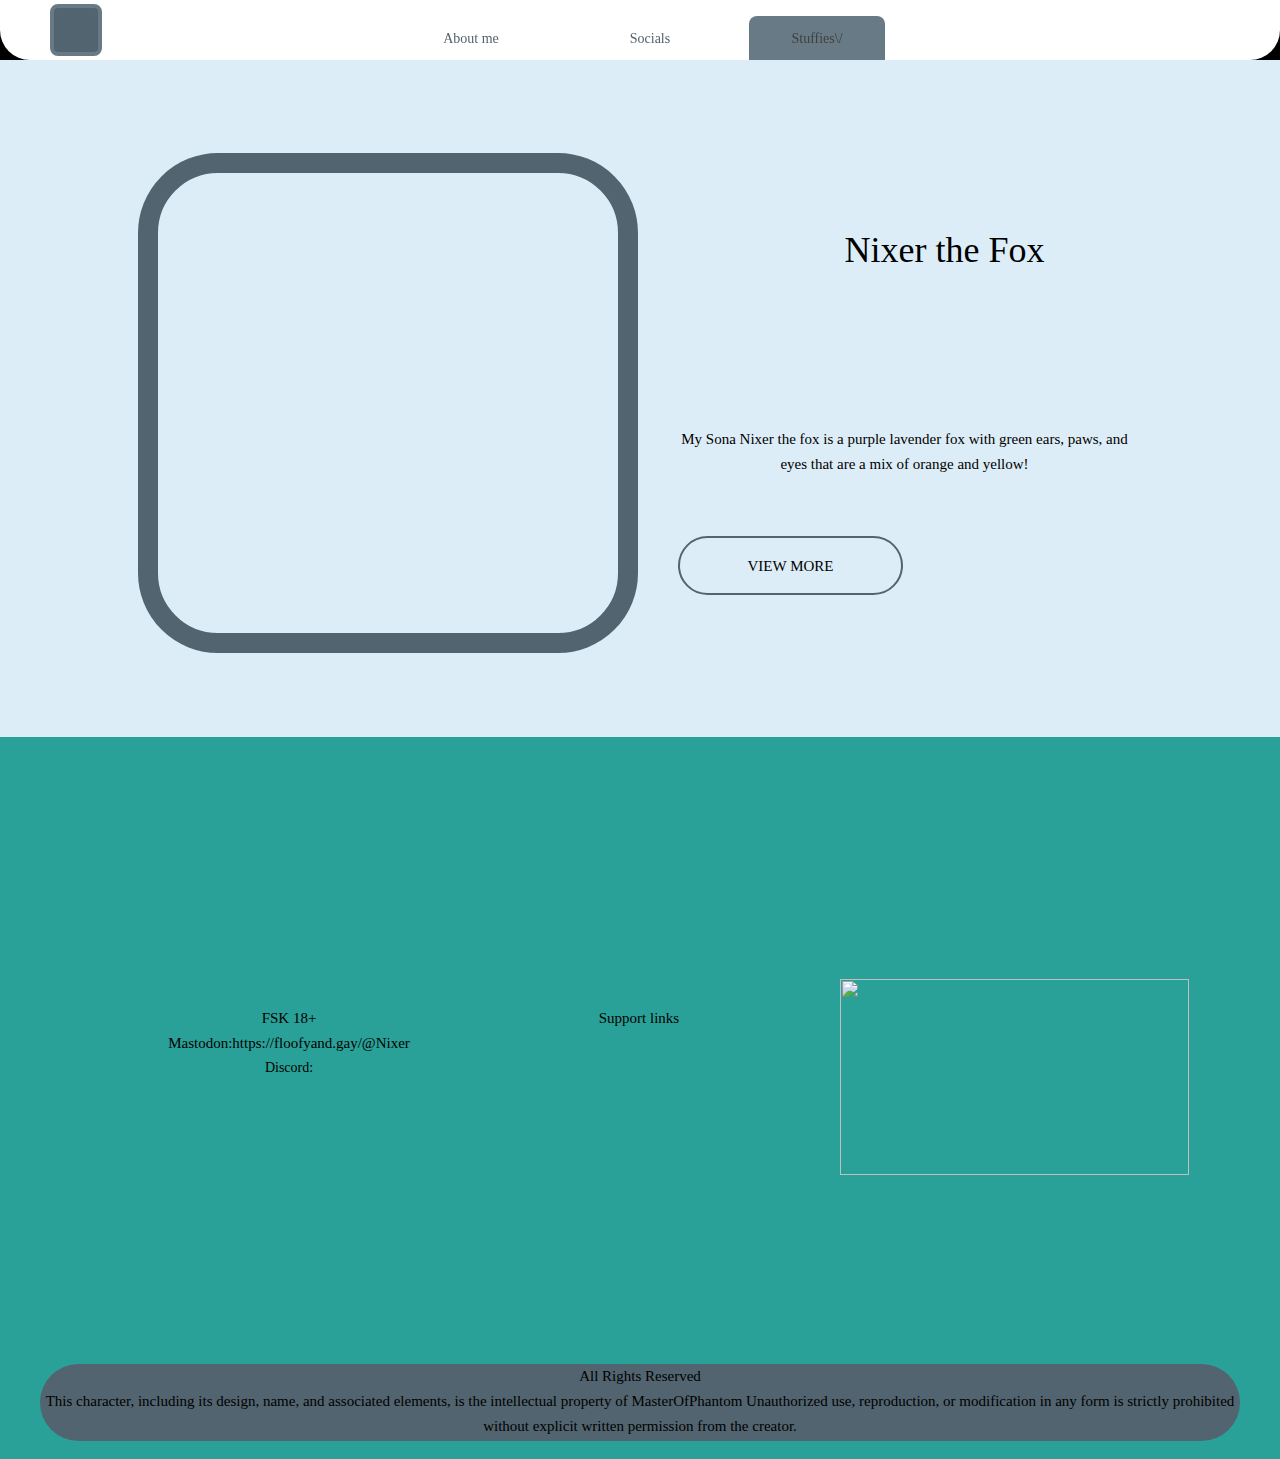
==== commit b8f495e8: "Update index.html" ====
--- a/index.html
+++ b/index.html
@@ -113,7 +113,7 @@
 <div class="v2 ps17 s19">
 <div class="v2 ps18 s20 c8 z12">
 <p class="p1 f4">FSK 18+</p>
-<p class="p1 f4">Mastodon:</p>
+<p class="p1 f4">Mastodon:https://floofyand.gay/@Nixer</p>
 <p class="p1 f6">Discord:</p>
 </div>
 <div class="v2 ps19 s20 c8 z12">
@@ -211,4 +211,4 @@
 <script type="text/javascript" src="js/index.00cd58.js"></script>
 </body>
 </html>
-<a rel="me" href="https://hub.thefurpack.eu/@Nixer">Mastodon</a>
+<a rel="me" href="https://floofyand.gay/@Nixer">Mastodon</a>
